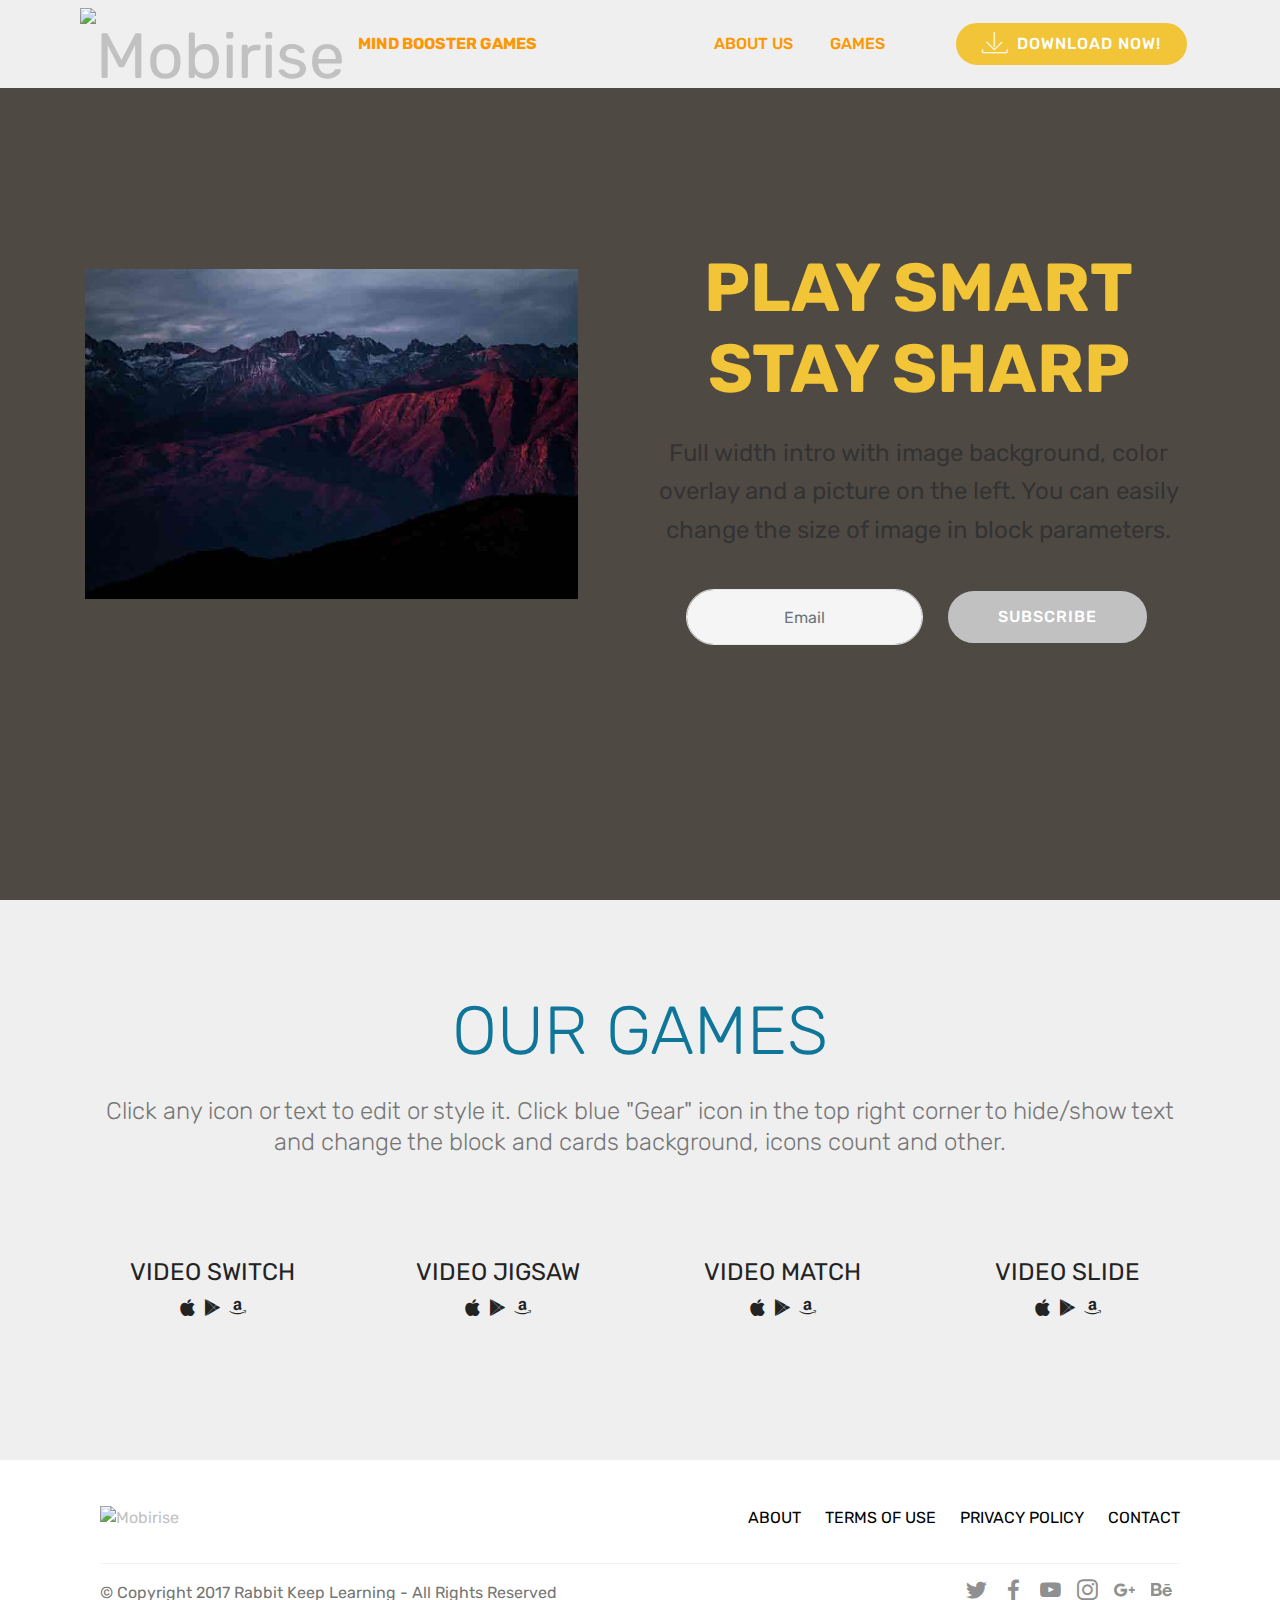
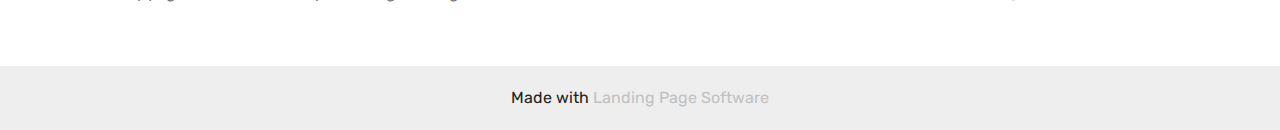
==== index.html @ 136db46c "create github pages" ====
<!DOCTYPE html>
<html  >
<head>
  <!-- Site made with Mobirise Website Builder v5.7.8, https://mobirise.com -->
  <meta charset="UTF-8">
  <meta http-equiv="X-UA-Compatible" content="IE=edge">
  <meta name="generator" content="Mobirise v5.7.8, mobirise.com">
  <meta name="viewport" content="width=device-width, initial-scale=1, minimum-scale=1">
  <link rel="shortcut icon" href="assets/images/mbgpostlit-128x114-1.png" type="image/x-icon">
  <meta name="description" content="">
  
  
  <title>Home</title>
  <link rel="stylesheet" href="assets/web/assets/mobirise-icons/mobirise-icons.css">
  <link rel="stylesheet" href="assets/bootstrap/css/bootstrap.min.css">
  <link rel="stylesheet" href="assets/bootstrap/css/bootstrap-grid.min.css">
  <link rel="stylesheet" href="assets/bootstrap/css/bootstrap-reboot.min.css">
  <link rel="stylesheet" href="assets/tether/tether.min.css">
  <link rel="stylesheet" href="assets/dropdown/css/style.css">
  <link rel="stylesheet" href="assets/socicon/css/styles.css">
  <link rel="stylesheet" href="assets/theme/css/style.css">
  <link rel="preload" href="https://fonts.googleapis.com/css?family=Rubik:300,400,500,600,700,800,900,300i,400i,500i,600i,700i,800i,900i&display=swap" as="style" onload="this.onload=null;this.rel='stylesheet'">
  <noscript><link rel="stylesheet" href="https://fonts.googleapis.com/css?family=Rubik:300,400,500,600,700,800,900,300i,400i,500i,600i,700i,800i,900i&display=swap"></noscript>
  <link rel="preload" as="style" href="assets/mobirise/css/mbr-additional.css"><link rel="stylesheet" href="assets/mobirise/css/mbr-additional.css" type="text/css">

  
  
  
</head>
<body>
  
  <section class="menu cid-r6tofQEh7w" once="menu" id="menu1-1">

    

    <nav class="navbar navbar-expand beta-menu navbar-dropdown align-items-center navbar-fixed-top navbar-toggleable-sm">
        <button class="navbar-toggler navbar-toggler-right" type="button" data-toggle="collapse" data-target="#navbarSupportedContent" aria-controls="navbarSupportedContent" aria-expanded="false" aria-label="Toggle navigation">
            <div class="hamburger">
                <span></span>
                <span></span>
                <span></span>
                <span></span>
            </div>
        </button>
        <div class="menu-logo">
            <div class="navbar-brand">
                <span class="navbar-logo">
                    <a href="index.html">
                         <img src="assets/images/mbgpostlit-128x114-1.png" alt="Mobirise" title="" style="height: 4.5rem;">
                    </a>
                </span>
                <span class="navbar-caption-wrap"><a class="navbar-caption text-secondary display-4" href="index.html">MIND BOOSTER GAMES</a></span>
            </div>
        </div>
        <div class="collapse navbar-collapse" id="navbarSupportedContent">
            <ul class="navbar-nav nav-dropdown" data-app-modern-menu="true"><li class="nav-item">
                    <a class="nav-link link text-secondary display-4" href="aboutus.html">
                        
                        ABOUT US &nbsp; &nbsp;</a>
                </li><li class="nav-item">
                    <a class="nav-link link text-secondary display-4" href="index.html#features16-j">
                        
                        GAMES &nbsp; &nbsp; &nbsp; &nbsp; &nbsp; &nbsp;<br></a>
                </li></ul>
            <div class="navbar-buttons mbr-section-btn"><a class="btn btn-sm btn-success display-4" href="index.html#features16-j">
                    <span class="mbri-save mbr-iconfont mbr-iconfont-btn "></span>DOWNLOAD NOW!
                </a></div>
        </div>
    </nav>
</section>

<section class="header14 cid-r6tuJkjwwB mbr-fullscreen" id="header14-3">

    

    

    <div class="container">
        <div class="media-container-row">

            <div class="mbr-figure" style="width: 95%;">
                <img src="assets/images/jumbotron.jpg" alt="Mobirise" title="">
            </div>

            <div class="media-content">
                <h1 class="mbr-section-title pb-3 align-left mbr-white mbr-fonts-style display-1"><strong>PLAY SMART</strong><br><strong>STAY SHARP</strong></h1>
                
                <div class="mbr-section-text  pb-3 ">
                    <p class="mbr-text align-left mbr-white mbr-fonts-style display-5">
                        Full width intro with image background, color overlay and a picture on the left. You can easily change the size of image in block parameters.
                    </p>
                </div>

                <div class="media-container-column" data-form-type="formoid">
                    <div data-form-alert="" hidden="">
                        Thanks for filling out the form!
                    </div>
                    <form class="form-inline" action="https://mobirise.eu/" method="post" data-verified="" data-form-title="Mobirise Form">
                        <input type="hidden" value="yppiPGxUCwA9FQNh6FGrwbaVsJ4tvQQjS/0pSuLPxmWoF8AeCM+RHja7BnN+8ZRZ2pR266CzJgw1afSEmtWM132mZ7Zjqa3BHSMQCpw+N6OHeo8q/1I7aYqtESle/k4q" data-form-email="true">
                        <div class="form-group">
                            <input type="email" class="form-control input-sm input-inverse" name="email" required="" data-form-field="Email" placeholder="Email" id="email-header14-3">
                        </div>
                        <div class="buttons-wrap">
                            <button href="" class="btn btn-primary display-4" type="submit" role="button">SUBSCRIBE</button>
                        </div>
                    </form>
                </div>
            </div>
        </div>
    </div>
</section>

<section class="features16 cid-r6tQIDIr8a" id="features16-j">
    
    
    
    <div class="container align-center">
        <h2 class="pb-3 mbr-fonts-style mbr-section-title display-1">
            OUR GAMES</h2>
        <h3 class="pb-5 mbr-section-subtitle mbr-fonts-style mbr-light display-5">
            Click any icon or text to edit or style it. Click blue "Gear" icon in the top right corner to hide/show text and change the block and cards background, icons count and other.
        </h3>
        <div class="row media-row">
            
        <div class="team-item col-lg-3 col-md-6">
                <div class="item-image">
                    <a href="videoswitch.html"><img src="assets/images/mbgpostlit-128x114-1.png" alt="" title=""></a>
                </div>
                <div class="item-caption py-3">
                    <div class="item-name px-2">
                        <p class="mbr-fonts-style display-5">VIDEO SWITCH</p>
                    </div>
                    
                    <div class="item-social pt-2">
                        <a href="https://twitter.com/mobirise" target="_blank">
                            <span class="p-1 mbr-iconfont mbr-iconfont-social socicon-apple socicon"></span>
                        </a>
                        <a href="https://www.facebook.com/pages/Mobirise/1616226671953247" target="_blank">
                            <span class="p-1 mbr-iconfont mbr-iconfont-social socicon-play socicon"></span>
                        </a>
                        <a href="https://plus.google.com/u/0/+Mobirise" target="_blank">
                            <span class="p-1 mbr-iconfont mbr-iconfont-social socicon-amazon socicon"></span>
                        </a>
                        <a href="https://www.linkedin.com/in/mobirise" target="_blank">
                            
                        </a>
                        <a href="https://www.instagram.com/mobirise/" target="_blank">
                            
                        </a>
                        <a href="https://www.youtube.com/channel/UCt_tncVAetpK5JeM8L-8jyw" target="_blank">    
                            
                        </a>
                    </div>
                </div>
            </div><div class="team-item col-lg-3 col-md-6">
                <div class="item-image">
                    <a href="videojigsaw.html"><img src="assets/images/mbgpostlit-986x881.png" alt="" title=""></a>
                </div>
                <div class="item-caption py-3">
                    <div class="item-name px-2">
                        <p class="mbr-fonts-style display-5">
                           VIDEO JIGSAW</p>
                    </div>
                    
                    <div class="item-social pt-2">
                        <a href="https://twitter.com/mobirise" target="_blank">
                            <span class="p-1 mbr-iconfont mbr-iconfont-social socicon-apple socicon"></span>
                        </a>
                        <a href="https://www.facebook.com/pages/Mobirise/1616226671953247" target="_blank">
                            <span class="p-1 mbr-iconfont mbr-iconfont-social socicon-play socicon"></span>
                        </a>
                        <a href="https://plus.google.com/u/0/+Mobirise" target="_blank">
                            <span class="p-1 mbr-iconfont mbr-iconfont-social socicon-amazon socicon"></span>
                        </a>
                        <a href="https://www.linkedin.com/in/mobirise" target="_blank">
                            
                        </a>
                        <a href="https://www.instagram.com/mobirise/" target="_blank">
                            
                        </a>
                        <a href="https://www.youtube.com/channel/UCt_tncVAetpK5JeM8L-8jyw" target="_blank">    
                            
                        </a>
                    </div>
                </div>
            </div><div class="team-item col-lg-3 col-md-6">
                <div class="item-image">
                    <a href="videomatch.html"><img src="assets/images/mbgpostlit-128x114-1.png" alt="" title=""></a>
                </div>
                <div class="item-caption py-3">
                    <div class="item-name px-2">
                        <p class="mbr-fonts-style display-5">VIDEO MATCH</p>
                    </div>
                    
                    <div class="item-social pt-2">
                        <a href="https://twitter.com/mobirise" target="_blank">
                            <span class="p-1 mbr-iconfont mbr-iconfont-social socicon-apple socicon"></span>
                        </a>
                        <a href="https://www.facebook.com/pages/Mobirise/1616226671953247" target="_blank">
                            <span class="p-1 mbr-iconfont mbr-iconfont-social socicon-play socicon"></span>
                        </a>
                        <a href="https://plus.google.com/u/0/+Mobirise" target="_blank">
                            <span class="p-1 mbr-iconfont mbr-iconfont-social socicon-amazon socicon"></span>
                        </a>
                        <a href="https://www.linkedin.com/in/mobirise" target="_blank">
                            
                        </a>
                        <a href="https://www.instagram.com/mobirise/" target="_blank">
                            
                        </a>
                        <a href="https://www.youtube.com/channel/UCt_tncVAetpK5JeM8L-8jyw" target="_blank">    
                            
                        </a>
                    </div>
                </div>
            </div><div class="team-item col-lg-3 col-md-6">
                <div class="item-image">
                    <a href="videoslide.html"><img src="assets/images/mbgpostlit-986x881.png" alt="" title=""></a>
                </div>
                <div class="item-caption py-3">
                    <div class="item-name px-2">
                        <p class="mbr-fonts-style display-5">VIDEO SLIDE</p>
                    </div>
                    
                    <div class="item-social pt-2">
                        <a href="https://twitter.com/mobirise" target="_blank">
                            <span class="p-1 mbr-iconfont mbr-iconfont-social socicon-apple socicon"></span>
                        </a>
                        <a href="https://www.facebook.com/pages/Mobirise/1616226671953247" target="_blank">
                            <span class="p-1 mbr-iconfont mbr-iconfont-social socicon-play socicon"></span>
                        </a>
                        <a href="https://plus.google.com/u/0/+Mobirise" target="_blank">
                            <span class="p-1 mbr-iconfont mbr-iconfont-social socicon-amazon socicon"></span>
                        </a>
                        <a href="https://www.linkedin.com/in/mobirise" target="_blank">
                            
                        </a>
                        <a href="https://www.instagram.com/mobirise/" target="_blank">
                            
                        </a>
                        <a href="https://www.youtube.com/channel/UCt_tncVAetpK5JeM8L-8jyw" target="_blank">    
                            
                        </a>
                    </div>
                </div>
            </div></div>    
    </div>
</section>

<section class="cid-r6tMHM3Nvq" id="footer5-d">

    

    

    <div class="container">
        <div class="media-container-row">
            <div class="col-md-3">
                <div class="media-wrap">
                    <a href="index.html">
                       <img src="assets/images/mbgpostlit-128x114-1.png" alt="Mobirise" title="">
                    </a>
                </div>
            </div>
            <div class="col-md-9">
                <p class="mbr-text align-right links mbr-fonts-style display-7">
                    <a href="aboutus.html" class="text-black">ABOUT</a>&nbsp; &nbsp; &nbsp; <a href="terms-of-service.html" class="text-black" target="_blank">TERMS&nbsp;OF USE</a>&nbsp; &nbsp; &nbsp;<a href="privacy-policy.html" target="_blank" class="text-black"></a><a href="privacy-policy.html" target="_blank"></a><a href="privacy-policy.html" target="_blank" class="text-black">&nbsp;PRIVACY POLICY&nbsp;</a> &nbsp; &nbsp;&nbsp;<a href="contact.html" class="text-black">CONTACT</a>
                </p>
            </div>
        </div>
        <div class="footer-lower">
            <div class="media-container-row">
                <div class="col-md-12">
                    <hr>
                </div>
            </div>
            <div class="media-container-row mbr-white">
                <div class="col-md-6 copyright">
                    <p class="mbr-text mbr-fonts-style display-7">
                        © Copyright 2017 Rabbit Keep Learning - All Rights Reserved
                    </p>
                </div>
                <div class="col-md-6">
                    <div class="social-list align-right">
                        <div class="soc-item">
                            <a href="https://twitter.com/mobirise" target="_blank">
                                <span class="socicon-twitter socicon mbr-iconfont mbr-iconfont-social"></span>
                            </a>
                        </div>
                        <div class="soc-item">
                            <a href="https://www.facebook.com/pages/Mobirise/1616226671953247" target="_blank">
                                <span class="socicon-facebook socicon mbr-iconfont mbr-iconfont-social"></span>
                            </a>
                        </div>
                        <div class="soc-item">
                            <a href="https://www.youtube.com/c/mobirise" target="_blank">
                                <span class="socicon-youtube socicon mbr-iconfont mbr-iconfont-social"></span>
                            </a>
                        </div>
                        <div class="soc-item">
                            <a href="https://instagram.com/mobirise" target="_blank">
                                <span class="socicon-instagram socicon mbr-iconfont mbr-iconfont-social"></span>
                            </a>
                        </div>
                        <div class="soc-item">
                            <a href="https://plus.google.com/u/0/+Mobirise" target="_blank">
                                <span class="socicon-googleplus socicon mbr-iconfont mbr-iconfont-social"></span>
                            </a>
                        </div>
                        <div class="soc-item">
                            <a href="https://www.behance.net/Mobirise" target="_blank">
                                <span class="socicon-behance socicon mbr-iconfont mbr-iconfont-social"></span>
                            </a>
                        </div>
                    </div>
                </div>
            </div>
        </div>
    </div>
</section><section class="display-7" style="padding: 0;align-items: center;justify-content: center;flex-wrap: wrap;    align-content: center;display: flex;position: relative;height: 4rem;"><a href="https://mobiri.se/2236436" style="flex: 1 1;height: 4rem;position: absolute;width: 100%;z-index: 1;"><img alt="" style="height: 4rem;" src="[data-uri]"></a><p style="margin: 0;text-align: center;" class="display-7">Made with &#8204;</p><a style="z-index:1" href="https://mobirise.com/builder/landing-page-software.html">Landing Page Software</a></section><script src="assets/popper/popper.min.js"></script>  <script src="assets/web/assets/jquery/jquery.min.js"></script>  <script src="assets/bootstrap/js/bootstrap.min.js"></script>  <script src="assets/tether/tether.min.js"></script>  <script src="assets/smoothscroll/smooth-scroll.js"></script>  <script src="assets/dropdown/js/nav-dropdown.js"></script>  <script src="assets/dropdown/js/navbar-dropdown.js"></script>  <script src="assets/touchswipe/jquery.touch-swipe.min.js"></script>  <script src="assets/theme/js/script.js"></script>  <script src="assets/formoid/formoid.min.js"></script>  
  
  
</body>
</html>
---- assets/web/assets/mobirise-icons/mobirise-icons.css ----
@font-face {
  font-family: 'MobiriseIcons';
  src:  url('mobirise-icons.eot?spat4u');
  src:  url('mobirise-icons.eot?spat4u#iefix') format('embedded-opentype'),
    url('mobirise-icons.ttf?spat4u') format('truetype'),
    url('mobirise-icons.woff?spat4u') format('woff'),
    url('mobirise-icons.svg?spat4u#MobiriseIcons') format('svg');
  font-weight: normal;
  font-style: normal;
  font-display: swap;
}

[class^="mbri-"], [class*=" mbri-"] {
  /* use !important to prevent issues with browser extensions that change fonts */
  font-family: MobiriseIcons !important;
  speak: none;
  font-style: normal;
  font-weight: normal;
  font-variant: normal;
  text-transform: none;
  line-height: 1;

  /* Better Font Rendering =========== */
  -webkit-font-smoothing: antialiased;
  -moz-osx-font-smoothing: grayscale;
}

.mbri-add-submenu:before {
  content: "\e900";
}
.mbri-alert:before {
  content: "\e901";
}
.mbri-align-center:before {
  content: "\e902";
}
.mbri-align-justify:before {
  content: "\e903";
}
.mbri-align-left:before {
  content: "\e904";
}
.mbri-align-right:before {
  content: "\e905";
}
.mbri-android:before {
  content: "\e906";
}
.mbri-apple:before {
  content: "\e907";
}
.mbri-arrow-down:before {
  content: "\e908";
}
.mbri-arrow-next:before {
  content: "\e909";
}
.mbri-arrow-prev:before {
  content: "\e90a";
}
.mbri-arrow-up:before {
  content: "\e90b";
}
.mbri-bold:before {
  content: "\e90c";
}
.mbri-bookmark:before {
  content: "\e90d";
}
.mbri-bootstrap:before {
  content: "\e90e";
}
.mbri-briefcase:before {
  content: "\e90f";
}
.mbri-browse:before {
  content: "\e910";
}
.mbri-bulleted-list:before {
  content: "\e911";
}
.mbri-calendar:before {
  content: "\e912";
}
.mbri-camera:before {
  content: "\e913";
}
.mbri-cart-add:before {
  content: "\e914";
}
.mbri-cart-full:before {
  content: "\e915";
}
.mbri-cash:before {
  content: "\e916";
}
.mbri-change-style:before {
  content: "\e917";
}
.mbri-chat:before {
  content: "\e918";
}
.mbri-clock:before {
  content: "\e919";
}
.mbri-close:before {
  content: "\e91a";
}
.mbri-cloud:before {
  content: "\e91b";
}
.mbri-code:before {
  content: "\e91c";
}
.mbri-contact-form:before {
  content: "\e91d";
}
.mbri-credit-card:before {
  content: "\e91e";
}
.mbri-cursor-click:before {
  content: "\e91f";
}
.mbri-cust-feedback:before {
  content: "\e920";
}
.mbri-database:before {
  content: "\e921";
}
.mbri-delivery:before {
  content: "\e922";
}
.mbri-desktop:before {
  content: "\e923";
}
.mbri-devices:before {
  content: "\e924";
}
.mbri-down:before {
  content: "\e925";
}
.mbri-download:before {
  content: "\e989";
}
.mbri-drag-n-drop:before {
  content: "\e927";
}
.mbri-drag-n-drop2:before {
  content: "\e928";
}
.mbri-edit:before {
  content: "\e929";
}
.mbri-edit2:before {
  content: "\e92a";
}
.mbri-error:before {
  content: "\e92b";
}
.mbri-extension:before {
  content: "\e92c";
}
.mbri-features:before {
  content: "\e92d";
}
.mbri-file:before {
  content: "\e92e";
}
.mbri-flag:before {
  content: "\e92f";
}
.mbri-folder:before {
  content: "\e930";
}
.mbri-gift:before {
  content: "\e931";
}
.mbri-github:before {
  content: "\e932";
}
.mbri-globe:before {
  content: "\e933";
}
.mbri-globe-2:before {
  content: "\e934";
}
.mbri-growing-chart:before {
  content: "\e935";
}
.mbri-hearth:before {
  content: "\e936";
}
.mbri-help:before {
  content: "\e937";
}
.mbri-home:before {
  content: "\e938";
}
.mbri-hot-cup:before {
  content: "\e939";
}
.mbri-idea:before {
  content: "\e93a";
}
.mbri-image-gallery:before {
  content: "\e93b";
}
.mbri-image-slider:before {
  content: "\e93c";
}
.mbri-info:before {
  content: "\e93d";
}
.mbri-italic:before {
  content: "\e93e";
}
.mbri-key:before {
  content: "\e93f";
}
.mbri-laptop:before {
  content: "\e940";
}
.mbri-layers:before {
  content: "\e941";
}
.mbri-left-right:before {
  content: "\e942";
}
.mbri-left:before {
  content: "\e943";
}
.mbri-letter:before {
  content: "\e944";
}
.mbri-like:before {
  content: "\e945";
}
.mbri-link:before {
  content: "\e946";
}
.mbri-lock:before {
  content: "\e947";
}
.mbri-login:before {
  content: "\e948";
}
.mbri-logout:before {
  content: "\e949";
}
.mbri-magic-stick:before {
  content: "\e94a";
}
.mbri-map-pin:before {
  content: "\e94b";
}
.mbri-menu:before {
  content: "\e94c";
}
.mbri-mobile:before {
  content: "\e94d";
}
.mbri-mobile2:before {
  content: "\e94e";
}
.mbri-mobirise:before {
  content: "\e94f";
}
.mbri-more-horizontal:before {
  content: "\e950";
}
.mbri-more-vertical:before {
  content: "\e951";
}
.mbri-music:before {
  content: "\e952";
}
.mbri-new-file:before {
  content: "\e953";
}
.mbri-numbered-list:before {
  content: "\e954";
}
.mbri-opened-folder:before {
  content: "\e955";
}
.mbri-pages:before {
  content: "\e956";
}
.mbri-paper-plane:before {
  content: "\e957";
}
.mbri-paperclip:before {
  content: "\e958";
}
.mbri-photo:before {
  content: "\e959";
}
.mbri-photos:before {
  content: "\e95a";
}
.mbri-pin:before {
  content: "\e95b";
}
.mbri-play:before {
  content: "\e95c";
}
.mbri-plus:before {
  content: "\e95d";
}
.mbri-preview:before {
  content: "\e95e";
}
.mbri-print:before {
  content: "\e95f";
}
.mbri-protect:before {
  content: "\e960";
}
.mbri-question:before {
  content: "\e961";
}
.mbri-quote-left:before {
  content: "\e962";
}
.mbri-quote-right:before {
  content: "\e963";
}
.mbri-refresh:before {
  content: "\e964";
}
.mbri-responsive:before {
  content: "\e965";
}
.mbri-right:before {
  content: "\e966";
}
.mbri-rocket:before {
  content: "\e967";
}
.mbri-sad-face:before {
  content: "\e968";
}
.mbri-sale:before {
  content: "\e969";
}
.mbri-save:before {
  content: "\e96a";
}
.mbri-search:before {
  content: "\e96b";
}
.mbri-setting:before {
  content: "\e96c";
}
.mbri-setting2:before {
  content: "\e96d";
}
.mbri-setting3:before {
  content: "\e96e";
}
.mbri-share:before {
  content: "\e96f";
}
.mbri-shopping-bag:before {
  content: "\e970";
}
.mbri-shopping-basket:before {
  content: "\e971";
}
.mbri-shopping-cart:before {
  content: "\e972";
}
.mbri-sites:before {
  content: "\e973";
}
.mbri-smile-face:before {
  content: "\e974";
}
.mbri-speed:before {
  content: "\e975";
}
.mbri-star:before {
  content: "\e976";
}
.mbri-success:before {
  content: "\e977";
}
.mbri-sun:before {
  content: "\e978";
}
.mbri-sun2:before {
  content: "\e979";
}
.mbri-tablet:before {
  content: "\e97a";
}
.mbri-tablet-vertical:before {
  content: "\e97b";
}
.mbri-target:before {
  content: "\e97c";
}
.mbri-timer:before {
  content: "\e97d";
}
.mbri-to-ftp:before {
  content: "\e97e";
}
.mbri-to-local-drive:before {
  content: "\e97f";
}
.mbri-touch-swipe:before {
  content: "\e980";
}
.mbri-touch:before {
  content: "\e981";
}
.mbri-trash:before {
  content: "\e982";
}
.mbri-underline:before {
  content: "\e983";
}
.mbri-unlink:before {
  content: "\e984";
}
.mbri-unlock:before {
  content: "\e985";
}
.mbri-up-down:before {
  content: "\e986";
}
.mbri-up:before {
  content: "\e987";
}
.mbri-update:before {
  content: "\e988";
}
.mbri-upload:before {
 content: "\e926"; 
}
.mbri-user:before {
  content: "\e98a";
}
.mbri-user2:before {
  content: "\e98b";
}
.mbri-users:before {
  content: "\e98c";
}
.mbri-video:before {
  content: "\e98d";
}
.mbri-video-play:before {
  content: "\e98e";
}
.mbri-watch:before {
  content: "\e98f";
}
.mbri-website-theme:before {
  content: "\e990";
}
.mbri-wifi:before {
  content: "\e991";
}
.mbri-windows:before {
  content: "\e992";
}
.mbri-zoom-out:before {
  content: "\e993";
}
.mbri-redo:before {
  content: "\e994";
}
.mbri-undo:before {
  content: "\e995";
}
---- assets/dropdown/css/style.css ----
.navbar-dropdown {
  left: 0;
  padding: 0;
  position: absolute;
  right: 0;
  top: 0;
  transition: all 0.45s ease;
  z-index: 1030;
  background: #282828; }
  .navbar-dropdown .navbar-logo {
    margin-right: 0.8rem;
    transition: margin 0.3s ease-in-out;
    vertical-align: middle; }
    .navbar-dropdown .navbar-logo img {
      height: 3.125rem;
      transition: all 0.3s ease-in-out; }
    .navbar-dropdown .navbar-logo.mbr-iconfont {
      font-size: 3.125rem;
      line-height: 3.125rem; }
  .navbar-dropdown .navbar-caption {
    font-weight: 700;
    white-space: normal;
    vertical-align: -4px;
    line-height: 3.125rem !important; }
    .navbar-dropdown .navbar-caption, .navbar-dropdown .navbar-caption:hover {
      color: inherit;
      text-decoration: none; }
  .navbar-dropdown .mbr-iconfont + .navbar-caption {
    vertical-align: -1px; }
  .navbar-dropdown.navbar-fixed-top {
    position: fixed; }
  .navbar-dropdown .navbar-brand span {
    vertical-align: -4px; }
  .navbar-dropdown.bg-color.transparent {
    background: none; }
  .navbar-dropdown.navbar-short .navbar-brand {
    padding: 0.625rem 0; }
    .navbar-dropdown.navbar-short .navbar-brand span {
      vertical-align: -1px; }
  .navbar-dropdown.navbar-short .navbar-caption {
    line-height: 2.375rem !important;
    vertical-align: -2px; }
  .navbar-dropdown.navbar-short .navbar-logo {
    margin-right: 0.5rem; }
    .navbar-dropdown.navbar-short .navbar-logo img {
      height: 2.375rem; }
    .navbar-dropdown.navbar-short .navbar-logo.mbr-iconfont {
      font-size: 2.375rem;
      line-height: 2.375rem; }
  .navbar-dropdown.navbar-short .mbr-table-cell {
    height: 3.625rem; }
  .navbar-dropdown .navbar-close {
    left: 0.6875rem;
    position: fixed;
    top: 0.75rem;
    z-index: 1000; }
  .navbar-dropdown .hamburger-icon {
    content: "";
    display: inline-block;
    vertical-align: middle;
    width: 16px;
    -webkit-box-shadow: 0 -6px 0 1px #282828,0 0 0 1px #282828,0 6px 0 1px #282828;
    -moz-box-shadow: 0 -6px 0 1px #282828,0 0 0 1px #282828,0 6px 0 1px #282828;
    box-shadow: 0 -6px 0 1px #282828,0 0 0 1px #282828,0 6px 0 1px #282828; }

.dropdown-menu .dropdown-toggle[data-toggle="dropdown-submenu"]::after {
  border-bottom: 0.35em solid transparent;
  border-left: 0.35em solid;
  border-right: 0;
  border-top: 0.35em solid transparent;
  margin-left: 0.3rem; }

.dropdown-menu .dropdown-item:focus {
  outline: 0; }

.nav-dropdown {
  font-size: 0.75rem;
  font-weight: 500;
  height: auto !important; }
  .nav-dropdown .nav-btn {
    padding-left: 1rem; }
  .nav-dropdown .link {
    margin: .667em 1.667em;
    font-weight: 500;
    padding: 0;
    transition: color .2s ease-in-out; }
    .nav-dropdown .link.dropdown-toggle {
      margin-right: 2.583em; }
      .nav-dropdown .link.dropdown-toggle::after {
        margin-left: .25rem;
        border-top: 0.35em solid;
        border-right: 0.35em solid transparent;
        border-left: 0.35em solid transparent;
        border-bottom: 0; }
      .nav-dropdown .link.dropdown-toggle[aria-expanded="true"] {
        margin: 0;
        padding: 0.667em 3.263em  0.667em 1.667em; }
  .nav-dropdown .link::after,
  .nav-dropdown .dropdown-item::after {
    color: inherit; }
  .nav-dropdown .btn {
    font-size: 0.75rem;
    font-weight: 700;
    letter-spacing: 0;
    margin-bottom: 0;
    padding-left: 1.25rem;
    padding-right: 1.25rem; }
  .nav-dropdown .dropdown-menu {
    border-radius: 0;
    border: 0;
    left: 0;
    margin: 0;
    padding-bottom: 1.25rem;
    padding-top: 1.25rem;
    position: relative; }
  .nav-dropdown .dropdown-submenu {
    margin-left: 0.125rem;
    top: 0; }
  .nav-dropdown .dropdown-item {
    font-weight: 500;
    line-height: 2;
    padding: 0.3846em 4.615em 0.3846em 1.5385em;
    position: relative;
    transition: color .2s ease-in-out, background-color .2s ease-in-out; }
    .nav-dropdown .dropdown-item::after {
      margin-top: -0.3077em;
      position: absolute;
      right: 1.1538em;
      top: 50%; }
    .nav-dropdown .dropdown-item:focus, .nav-dropdown .dropdown-item:hover {
      background: none; }

@media (max-width: 767px) {
  .nav-dropdown.navbar-toggleable-sm {
    bottom: 0;
    display: none;
    left: 0;
    overflow-x: hidden;
    position: fixed;
    top: 0;
    transform: translateX(-100%);
    -ms-transform: translateX(-100%);
    -webkit-transform: translateX(-100%);
    width: 18.75rem;
    z-index: 999; } }
.nav-dropdown.navbar-toggleable-xl {
  bottom: 0;
  display: none;
  left: 0;
  overflow-x: hidden;
  position: fixed;
  top: 0;
  transform: translateX(-100%);
  -ms-transform: translateX(-100%);
  -webkit-transform: translateX(-100%);
  width: 18.75rem;
  z-index: 999; }

.nav-dropdown-sm {
  display: block !important;
  overflow-x: hidden;
  overflow: auto;
  padding-top: 3.875rem; }
  .nav-dropdown-sm::after {
    content: "";
    display: block;
    height: 3rem;
    width: 100%; }
  .nav-dropdown-sm.collapse.in ~ .navbar-close {
    display: block !important; }
  .nav-dropdown-sm.collapsing, .nav-dropdown-sm.collapse.in {
    transform: translateX(0);
    -ms-transform: translateX(0);
    -webkit-transform: translateX(0);
    transition: all 0.25s ease-out;
    -webkit-transition: all 0.25s ease-out;
    background: #282828; }
  .nav-dropdown-sm.collapsing[aria-expanded="false"] {
    transform: translateX(-100%);
    -ms-transform: translateX(-100%);
    -webkit-transform: translateX(-100%); }
  .nav-dropdown-sm .nav-item {
    display: block;
    margin-left: 0 !important;
    padding-left: 0; }
  .nav-dropdown-sm .link,
  .nav-dropdown-sm .dropdown-item {
    border-top: 1px dotted rgba(255, 255, 255, 0.1);
    font-size: 0.8125rem;
    line-height: 1.6;
    margin: 0 !important;
    padding: 0.875rem 2.4rem 0.875rem 1.5625rem !important;
    position: relative;
    white-space: normal; }
    .nav-dropdown-sm .link:focus, .nav-dropdown-sm .link:hover,
    .nav-dropdown-sm .dropdown-item:focus,
    .nav-dropdown-sm .dropdown-item:hover {
      background: rgba(0, 0, 0, 0.2) !important;
      color: #c0a375; }
  .nav-dropdown-sm .nav-btn {
    position: relative;
    padding: 1.5625rem 1.5625rem 0 1.5625rem; }
    .nav-dropdown-sm .nav-btn::before {
      border-top: 1px dotted rgba(255, 255, 255, 0.1);
      content: "";
      left: 0;
      position: absolute;
      top: 0;
      width: 100%; }
    .nav-dropdown-sm .nav-btn + .nav-btn {
      padding-top: 0.625rem; }
      .nav-dropdown-sm .nav-btn + .nav-btn::before {
        display: none; }
  .nav-dropdown-sm .btn {
    padding: 0.625rem 0; }
  .nav-dropdown-sm .dropdown-toggle[data-toggle="dropdown-submenu"]::after {
    margin-left: .25rem;
    border-top: 0.35em solid;
    border-right: 0.35em solid transparent;
    border-left: 0.35em solid transparent;
    border-bottom: 0; }
  .nav-dropdown-sm .dropdown-toggle[data-toggle="dropdown-submenu"][aria-expanded="true"]::after {
    border-top: 0;
    border-right: 0.35em solid transparent;
    border-left: 0.35em solid transparent;
    border-bottom: 0.35em solid; }
  .nav-dropdown-sm .dropdown-menu {
    margin: 0;
    padding: 0;
    position: relative;
    top: 0;
    left: 0;
    width: 100%;
    border: 0;
    float: none;
    border-radius: 0;
    background: none; }
  .nav-dropdown-sm .dropdown-submenu {
    left: 100%;
    margin-left: 0.125rem;
    margin-top: -1.25rem;
    top: 0; }

.navbar-toggleable-sm .nav-dropdown .dropdown-menu {
  position: absolute; }

.navbar-toggleable-sm .nav-dropdown .dropdown-submenu {
  left: 100%;
  margin-left: 0.125rem;
  margin-top: -1.25rem;
  top: 0; }

.navbar-toggleable-sm.opened .nav-dropdown .dropdown-menu {
  position: relative; }

.navbar-toggleable-sm.opened .nav-dropdown .dropdown-submenu {
  left: 0;
  margin-left: 00rem;
  margin-top: 0rem;
  top: 0; }

.is-builder .nav-dropdown.collapsing {
  transition: none !important; }

/*# sourceMappingURL=style.css.map */
---- assets/socicon/css/styles.css ----
@charset "UTF-8";

@font-face {
  font-family: 'Socicon';
  src:  url('../fonts/socicon.eot');
  src:  url('../fonts/socicon.eot?#iefix') format('embedded-opentype'),
    url('../fonts/socicon.woff2') format('woff2'),
    url('../fonts/socicon.ttf') format('truetype'),
    url('../fonts/socicon.woff') format('woff'),
    url('../fonts/socicon.svg#socicon') format('svg');
  font-weight: normal;
  font-style: normal;
}

[data-icon]:before {
  font-family: "socicon" !important;
  content: attr(data-icon);
  font-style: normal !important;
  font-weight: normal !important;
  font-variant: normal !important;
  text-transform: none !important;
  speak: none;
  line-height: 1;
  -webkit-font-smoothing: antialiased;
  -moz-osx-font-smoothing: grayscale;
}

[class^="socicon-"], [class*=" socicon-"] {
  /* use !important to prevent issues with browser extensions that change fonts */
  font-family: 'Socicon' !important;
  speak: none;
  font-style: normal;
  font-weight: normal;
  font-variant: normal;
  text-transform: none;
  line-height: 1;

  /* Better Font Rendering =========== */
  -webkit-font-smoothing: antialiased;
  -moz-osx-font-smoothing: grayscale;
}

.socicon-eitaa:before {
  content: "\e97c";
}
.socicon-soroush:before {
  content: "\e97d";
}
.socicon-bale:before {
  content: "\e97e";
}
.socicon-zazzle:before {
  content: "\e97b";
}
.socicon-society6:before {
  content: "\e97a";
}
.socicon-redbubble:before {
  content: "\e979";
}
.socicon-avvo:before {
  content: "\e978";
}
.socicon-stitcher:before {
  content: "\e977";
}
.socicon-googlehangouts:before {
  content: "\e974";
}
.socicon-dlive:before {
  content: "\e975";
}
.socicon-vsco:before {
  content: "\e976";
}
.socicon-flipboard:before {
  content: "\e973";
}
.socicon-ubuntu:before {
  content: "\e958";
}
.socicon-artstation:before {
  content: "\e959";
}
.socicon-invision:before {
  content: "\e95a";
}
.socicon-torial:before {
  content: "\e95b";
}
.socicon-collectorz:before {
  content: "\e95c";
}
.socicon-seenthis:before {
  content: "\e95d";
}
.socicon-googleplaymusic:before {
  content: "\e95e";
}
.socicon-debian:before {
  content: "\e95f";
}
.socicon-filmfreeway:before {
  content: "\e960";
}
.socicon-gnome:before {
  content: "\e961";
}
.socicon-itchio:before {
  content: "\e962";
}
.socicon-jamendo:before {
  content: "\e963";
}
.socicon-mix:before {
  content: "\e964";
}
.socicon-sharepoint:before {
  content: "\e965";
}
.socicon-tinder:before {
  content: "\e966";
}
.socicon-windguru:before {
  content: "\e967";
}
.socicon-cdbaby:before {
  content: "\e968";
}
.socicon-elementaryos:before {
  content: "\e969";
}
.socicon-stage32:before {
  content: "\e96a";
}
.socicon-tiktok:before {
  content: "\e96b";
}
.socicon-gitter:before {
  content: "\e96c";
}
.socicon-letterboxd:before {
  content: "\e96d";
}
.socicon-threema:before {
  content: "\e96e";
}
.socicon-splice:before {
  content: "\e96f";
}
.socicon-metapop:before {
  content: "\e970";
}
.socicon-naver:before {
  content: "\e971";
}
.socicon-remote:before {
  content: "\e972";
}
.socicon-internet:before {
  content: "\e957";
}
.socicon-moddb:before {
  content: "\e94b";
}
.socicon-indiedb:before {
  content: "\e94c";
}
.socicon-traxsource:before {
  content: "\e94d";
}
.socicon-gamefor:before {
  content: "\e94e";
}
.socicon-pixiv:before {
  content: "\e94f";
}
.socicon-myanimelist:before {
  content: "\e950";
}
.socicon-blackberry:before {
  content: "\e951";
}
.socicon-wickr:before {
  content: "\e952";
}
.socicon-spip:before {
  content: "\e953";
}
.socicon-napster:before {
  content: "\e954";
}
.socicon-beatport:before {
  content: "\e955";
}
.socicon-hackerone:before {
  content: "\e956";
}
.socicon-hackernews:before {
  content: "\e946";
}
.socicon-smashwords:before {
  content: "\e947";
}
.socicon-kobo:before {
  content: "\e948";
}
.socicon-bookbub:before {
  content: "\e949";
}
.socicon-mailru:before {
  content: "\e94a";
}
.socicon-gitlab:before {
  content: "\e945";
}
.socicon-instructables:before {
  content: "\e944";
}
.socicon-portfolio:before {
  content: "\e943";
}
.socicon-codered:before {
  content: "\e940";
}
.socicon-origin:before {
  content: "\e941";
}
.socicon-nextdoor:before {
  content: "\e942";
}
.socicon-udemy:before {
  content: "\e93f";
}
.socicon-livemaster:before {
  content: "\e93e";
}
.socicon-crunchbase:before {
  content: "\e93b";
}
.socicon-homefy:before {
  content: "\e93c";
}
.socicon-calendly:before {
  content: "\e93d";
}
.socicon-realtor:before {
  content: "\e90f";
}
.socicon-tidal:before {
  content: "\e910";
}
.socicon-qobuz:before {
  content: "\e911";
}
.socicon-natgeo:before {
  content: "\e912";
}
.socicon-mastodon:before {
  content: "\e913";
}
.socicon-unsplash:before {
  content: "\e914";
}
.socicon-homeadvisor:before {
  content: "\e915";
}
.socicon-angieslist:before {
  content: "\e916";
}
.socicon-codepen:before {
  content: "\e917";
}
.socicon-slack:before {
  content: "\e918";
}
.socicon-openaigym:before {
  content: "\e919";
}
.socicon-logmein:before {
  content: "\e91a";
}
.socicon-fiverr:before {
  content: "\e91b";
}
.socicon-gotomeeting:before {
  content: "\e91c";
}
.socicon-aliexpress:before {
  content: "\e91d";
}
.socicon-guru:before {
  content: "\e91e";
}
.socicon-appstore:before {
  content: "\e91f";
}
.socicon-homes:before {
  content: "\e920";
}
.socicon-zoom:before {
  content: "\e921";
}
.socicon-alibaba:before {
  content: "\e922";
}
.socicon-craigslist:before {
  content: "\e923";
}
.socicon-wix:before {
  content: "\e924";
}
.socicon-redfin:before {
  content: "\e925";
}
.socicon-googlecalendar:before {
  content: "\e926";
}
.socicon-shopify:before {
  content: "\e927";
}
.socicon-freelancer:before {
  content: "\e928";
}
.socicon-seedrs:before {
  content: "\e929";
}
.socicon-bing:before {
  content: "\e92a";
}
.socicon-doodle:before {
  content: "\e92b";
}
.socicon-bonanza:before {
  content: "\e92c";
}
.socicon-squarespace:before {
  content: "\e92d";
}
.socicon-toptal:before {
  content: "\e92e";
}
.socicon-gust:before {
  content: "\e92f";
}
.socicon-ask:before {
  content: "\e930";
}
.socicon-trulia:before {
  content: "\e931";
}
.socicon-loomly:before {
  content: "\e932";
}
.socicon-ghost:before {
  content: "\e933";
}
.socicon-upwork:before {
  content: "\e934";
}
.socicon-fundable:before {
  content: "\e935";
}
.socicon-booking:before {
  content: "\e936";
}
.socicon-googlemaps:before {
  content: "\e937";
}
.socicon-zillow:before {
  content: "\e938";
}
.socicon-niconico:before {
  content: "\e939";
}
.socicon-toneden:before {
  content: "\e93a";
}
.socicon-augment:before {
  content: "\e908";
}
.socicon-bitbucket:before {
  content: "\e909";
}
.socicon-fyuse:before {
  content: "\e90a";
}
.socicon-yt-gaming:before {
  content: "\e90b";
}
.socicon-sketchfab:before {
  content: "\e90c";
}
.socicon-mobcrush:before {
  content: "\e90d";
}
.socicon-microsoft:before {
  content: "\e90e";
}
.socicon-pandora:before {
  content: "\e907";
}
.socicon-messenger:before {
  content: "\e906";
}
.socicon-gamewisp:before {
  content: "\e905";
}
.socicon-bloglovin:before {
  content: "\e904";
}
.socicon-tunein:before {
  content: "\e903";
}
.socicon-gamejolt:before {
  content: "\e901";
}
.socicon-trello:before {
  content: "\e902";
}
.socicon-spreadshirt:before {
  content: "\e900";
}
.socicon-500px:before {
  content: "\e000";
}
.socicon-8tracks:before {
  content: "\e001";
}
.socicon-airbnb:before {
  content: "\e002";
}
.socicon-alliance:before {
  content: "\e003";
}
.socicon-amazon:before {
  content: "\e004";
}
.socicon-amplement:before {
  content: "\e005";
}
.socicon-android:before {
  content: "\e006";
}
.socicon-angellist:before {
  content: "\e007";
}
.socicon-apple:before {
  content: "\e008";
}
.socicon-appnet:before {
  content: "\e009";
}
.socicon-baidu:before {
  content: "\e00a";
}
.socicon-bandcamp:before {
  content: "\e00b";
}
.socicon-battlenet:before {
  content: "\e00c";
}
.socicon-mixer:before {
  content: "\e00d";
}
.socicon-bebee:before {
  content: "\e00e";
}
.socicon-bebo:before {
  content: "\e00f";
}
.socicon-behance:before {
  content: "\e010";
}
.socicon-blizzard:before {
  content: "\e011";
}
.socicon-blogger:before {
  content: "\e012";
}
.socicon-buffer:before {
  content: "\e013";
}
.socicon-chrome:before {
  content: "\e014";
}
.socicon-coderwall:before {
  content: "\e015";
}
.socicon-curse:before {
  content: "\e016";
}
.socicon-dailymotion:before {
  content: "\e017";
}
.socicon-deezer:before {
  content: "\e018";
}
.socicon-delicious:before {
  content: "\e019";
}
.socicon-deviantart:before {
  content: "\e01a";
}
.socicon-diablo:before {
  content: "\e01b";
}
.socicon-digg:before {
  content: "\e01c";
}
.socicon-discord:before {
  content: "\e01d";
}
.socicon-disqus:before {
  content: "\e01e";
}
.socicon-douban:before {
  content: "\e01f";
}
.socicon-draugiem:before {
  content: "\e020";
}
.socicon-dribbble:before {
  content: "\e021";
}
.socicon-drupal:before {
  content: "\e022";
}
.socicon-ebay:before {
  content: "\e023";
}
.socicon-ello:before {
  content: "\e024";
}
.socicon-endomodo:before {
  content: "\e025";
}
.socicon-envato:before {
  content: "\e026";
}
.socicon-etsy:before {
  content: "\e027";
}
.socicon-facebook:before {
  content: "\e028";
}
.socicon-feedburner:before {
  content: "\e029";
}
.socicon-filmweb:before {
  content: "\e02a";
}
.socicon-firefox:before {
  content: "\e02b";
}
.socicon-flattr:before {
  content: "\e02c";
}
.socicon-flickr:before {
  content: "\e02d";
}
.socicon-formulr:before {
  content: "\e02e";
}
.socicon-forrst:before {
  content: "\e02f";
}
.socicon-foursquare:before {
  content: "\e030";
}
.socicon-friendfeed:before {
  content: "\e031";
}
.socicon-github:before {
  content: "\e032";
}
.socicon-goodreads:before {
  content: "\e033";
}
.socicon-google:before {
  content: "\e034";
}
.socicon-googlescholar:before {
  content: "\e035";
}
.socicon-googlegroups:before {
  content: "\e036";
}
.socicon-googlephotos:before {
  content: "\e037";
}
.socicon-googleplus:before {
  content: "\e038";
}
.socicon-grooveshark:before {
  content: "\e039";
}
.socicon-hackerrank:before {
  content: "\e03a";
}
.socicon-hearthstone:before {
  content: "\e03b";
}
.socicon-hellocoton:before {
  content: "\e03c";
}
.socicon-heroes:before {
  content: "\e03d";
}
.socicon-smashcast:before {
  content: "\e03e";
}
.socicon-horde:before {
  content: "\e03f";
}
.socicon-houzz:before {
  content: "\e040";
}
.socicon-icq:before {
  content: "\e041";
}
.socicon-identica:before {
  content: "\e042";
}
.socicon-imdb:before {
  content: "\e043";
}
.socicon-instagram:before {
  content: "\e044";
}
.socicon-issuu:before {
  content: "\e045";
}
.socicon-istock:before {
  content: "\e046";
}
.socicon-itunes:before {
  content: "\e047";
}
.socicon-keybase:before {
  content: "\e048";
}
.socicon-lanyrd:before {
  content: "\e049";
}
.socicon-lastfm:before {
  content: "\e04a";
}
.socicon-line:before {
  content: "\e04b";
}
.socicon-linkedin:before {
  content: "\e04c";
}
.socicon-livejournal:before {
  content: "\e04d";
}
.socicon-lyft:before {
  content: "\e04e";
}
.socicon-macos:before {
  content: "\e04f";
}
.socicon-mail:before {
  content: "\e050";
}
.socicon-medium:before {
  content: "\e051";
}
.socicon-meetup:before {
  content: "\e052";
}
.socicon-mixcloud:before {
  content: "\e053";
}
.socicon-modelmayhem:before {
  content: "\e054";
}
.socicon-mumble:before {
  content: "\e055";
}
.socicon-myspace:before {
  content: "\e056";
}
.socicon-newsvine:before {
  content: "\e057";
}
.socicon-nintendo:before {
  content: "\e058";
}
.socicon-npm:before {
  content: "\e059";
}
.socicon-odnoklassniki:before {
  content: "\e05a";
}
.socicon-openid:before {
  content: "\e05b";
}
.socicon-opera:before {
  content: "\e05c";
}
.socicon-outlook:before {
  content: "\e05d";
}
.socicon-overwatch:before {
  content: "\e05e";
}
.socicon-patreon:before {
  content: "\e05f";
}
.socicon-paypal:before {
  content: "\e060";
}
.socicon-periscope:before {
  content: "\e061";
}
.socicon-persona:before {
  content: "\e062";
}
.socicon-pinterest:before {
  content: "\e063";
}
.socicon-play:before {
  content: "\e064";
}
.socicon-player:before {
  content: "\e065";
}
.socicon-playstation:before {
  content: "\e066";
}
.socicon-pocket:before {
  content: "\e067";
}
.socicon-qq:before {
  content: "\e068";
}
.socicon-quora:before {
  content: "\e069";
}
.socicon-raidcall:before {
  content: "\e06a";
}
.socicon-ravelry:before {
  content: "\e06b";
}
.socicon-reddit:before {
  content: "\e06c";
}
.socicon-renren:before {
  content: "\e06d";
}
.socicon-researchgate:before {
  content: "\e06e";
}
.socicon-residentadvisor:before {
  content: "\e06f";
}
.socicon-reverbnation:before {
  content: "\e070";
}
.socicon-rss:before {
  content: "\e071";
}
.socicon-sharethis:before {
  content: "\e072";
}
.socicon-skype:before {
  content: "\e073";
}
.socicon-slideshare:before {
  content: "\e074";
}
.socicon-smugmug:before {
  content: "\e075";
}
.socicon-snapchat:before {
  content: "\e076";
}
.socicon-songkick:before {
  content: "\e077";
}
.socicon-soundcloud:before {
  content: "\e078";
}
.socicon-spotify:before {
  content: "\e079";
}
.socicon-stackexchange:before {
  content: "\e07a";
}
.socicon-stackoverflow:before {
  content: "\e07b";
}
.socicon-starcraft:before {
  content: "\e07c";
}
.socicon-stayfriends:before {
  content: "\e07d";
}
.socicon-steam:before {
  content: "\e07e";
}
.socicon-storehouse:before {
  content: "\e07f";
}
.socicon-strava:before {
  content: "\e080";
}
.socicon-streamjar:before {
  content: "\e081";
}
.socicon-stumbleupon:before {
  content: "\e082";
}
.socicon-swarm:before {
  content: "\e083";
}
.socicon-teamspeak:before {
  content: "\e084";
}
.socicon-teamviewer:before {
  content: "\e085";
}
.socicon-technorati:before {
  content: "\e086";
}
.socicon-telegram:before {
  content: "\e087";
}
.socicon-tripadvisor:before {
  content: "\e088";
}
.socicon-tripit:before {
  content: "\e089";
}
.socicon-triplej:before {
  content: "\e08a";
}
.socicon-tumblr:before {
  content: "\e08b";
}
.socicon-twitch:before {
  content: "\e08c";
}
.socicon-twitter:before {
  content: "\e08d";
}
.socicon-uber:before {
  content: "\e08e";
}
.socicon-ventrilo:before {
  content: "\e08f";
}
.socicon-viadeo:before {
  content: "\e090";
}
.socicon-viber:before {
  content: "\e091";
}
.socicon-viewbug:before {
  content: "\e092";
}
.socicon-vimeo:before {
  content: "\e093";
}
.socicon-vine:before {
  content: "\e094";
}
.socicon-vkontakte:before {
  content: "\e095";
}
.socicon-warcraft:before {
  content: "\e096";
}
.socicon-wechat:before {
  content: "\e097";
}
.socicon-weibo:before {
  content: "\e098";
}
.socicon-whatsapp:before {
  content: "\e099";
}
.socicon-wikipedia:before {
  content: "\e09a";
}
.socicon-windows:before {
  content: "\e09b";
}
.socicon-wordpress:before {
  content: "\e09c";
}
.socicon-wykop:before {
  content: "\e09d";
}
.socicon-xbox:before {
  content: "\e09e";
}
.socicon-xing:before {
  content: "\e09f";
}
.socicon-yahoo:before {
  content: "\e0a0";
}
.socicon-yammer:before {
  content: "\e0a1";
}
.socicon-yandex:before {
  content: "\e0a2";
}
.socicon-yelp:before {
  content: "\e0a3";
}
.socicon-younow:before {
  content: "\e0a4";
}
.socicon-youtube:before {
  content: "\e0a5";
}
.socicon-zapier:before {
  content: "\e0a6";
}
.socicon-zerply:before {
  content: "\e0a7";
}
.socicon-zomato:before {
  content: "\e0a8";
}
.socicon-zynga:before {
  content: "\e0a9";
}
---- assets/theme/css/style.css ----
.engine {
	position: absolute;
	text-indent: -2400px;
	text-align: center;
	padding: 0;
	top: 0;
	left: -2400px;
}/*!
 * Mobirise v4 theme (https://mobirise.com/)
 * Copyright 2017 Mobirise
 */
section {
  background-color: #eeeeee;
}

.form-control:focus {
  box-shadow: none;
}

:focus {
  outline: none;
}

body {
  font-style: normal;
  line-height: 1.5;
}

section,
.container,
.container-fluid {
  position: relative;
  word-wrap: break-word;
}

a.mbr-iconfont:hover {
  text-decoration: none;
}

.article .lead p,
.article .lead ul,
.article .lead ol,
.article .lead pre,
.article .lead blockquote {
  margin-bottom: 0;
}

ul,
ol,
pre,
blockquote {
  margin-bottom: 2.3125rem;
}

pre {
  background: #f4f4f4;
  padding: 10px 24px;
  white-space: pre-wrap;
}

.inactive {
  -webkit-user-select: none;
  -moz-user-select: none;
  -ms-user-select: none;
  user-select: none;
  pointer-events: none;
  -webkit-user-drag: none;
  user-drag: none;
}

.mbr-section__comments .row {
  justify-content: center;
  -webkit-justify-content: center;
}

a {
  font-style: normal;
  font-weight: 400;
  cursor: pointer;
}

a, a:hover {
  text-decoration: none;
}

figure {
  margin-bottom: 0;
}

body {
  color: #232323;
}

h1,
h2,
h3,
h4,
h5,
h6,
.h1,
.h2,
.h3,
.h4,
.h5,
.h6,
.display-1,
.display-2,
.display-3,
.display-4 {
  line-height: 1;
  word-break: break-word;
  word-wrap: break-word;
}

.mbr-section-title {
  font-style: normal;
  line-height: 1.2;
}

.mbr-section-subtitle {
  line-height: 1.3;
}

.mbr-text {
  font-style: normal;
  line-height: 1.6;
}

b,
strong {
  font-weight: bold;
}

blockquote {
  padding: 10px 0 10px 20px;
  position: relative;
  border-left: 2px solid;
  border-color: #ff3366;
}

input:-webkit-autofill, input:-webkit-autofill:hover, input:-webkit-autofill:focus, input:-webkit-autofill:active {
  transition-delay: 9999s;
  transition-property: background-color, color;
}

textarea[type='hidden'] {
  display: none;
}

body {
  position: relative;
}

section {
  background-position: 50% 50%;
  background-repeat: no-repeat;
  background-size: cover;
}

section .mbr-background-video,
section .mbr-background-video-preview {
  position: absolute;
  bottom: 0;
  left: 0;
  right: 0;
  top: 0;
}

.hidden {
  visibility: hidden;
}

.mbr-z-index20 {
  z-index: 20;
}

/*! Base colors */
.mbr-white {
  color: #ffffff;
}

.mbr-black {
  color: #000000;
}

.mbr-bg-white {
  background-color: #ffffff;
}

.mbr-bg-black {
  background-color: #000000;
}

/*! Text-aligns */
.align-left {
  text-align: left;
}

.align-center {
  text-align: center;
}

.align-right {
  text-align: right;
}

@media (max-width: 767px) {
  .align-left,
  .align-center,
  .align-right,
  .mbr-section-btn,
  .mbr-section-title {
    text-align: center;
  }
}

/*! Font-weight  */
.mbr-light {
  font-weight: 300;
}

.mbr-regular {
  font-weight: 400;
}

.mbr-semibold {
  font-weight: 500;
}

.mbr-bold {
  font-weight: 700;
}

/*! Media  */
.media-size-item {
  -moz-flex: 1 1 auto;
  -o-flex: 1 1 auto;
  flex: 1 1 auto;
}

.media-content {
  flex-basis: 100%;
}

.media-container-row {
  display: flex;
  flex-direction: row;
  flex-wrap: wrap;
  justify-content: center;
  align-content: center;
  align-items: start;
}

.media-container-row .media-size-item {
  width: 400px;
}

.media-container-column {
  display: flex;
  flex-direction: column;
  flex-wrap: wrap;
  justify-content: center;
  align-content: center;
  align-items: stretch;
}

.media-container-column > * {
  width: 100%;
}

@media (min-width: 992px) {
  .media-container-row {
    flex-wrap: nowrap;
  }
}

figure {
  overflow: hidden;
}

figure[mbr-media-size] {
  transition: width 0.1s;
}

.mbr-figure img,
.mbr-figure iframe {
  display: block;
  width: 100%;
}

.card {
  background-color: transparent;
  border: none;
}

.card-box {
  width: 100%;
}

.card-img {
  text-align: center;
  flex-shrink: 0;
  -webkit-flex-shrink: 0;
}

.media {
  max-width: 100%;
  margin: 0 auto;
}

.mbr-figure {
  -ms-grid-row-align: center;
  align-self: center;
}

.media-container > div {
  max-width: 100%;
}

.mbr-figure img,
.card-img img {
  width: 100%;
}

@media (max-width: 991px) {
  .media-size-item {
    width: auto !important;
  }
  .media {
    width: auto;
  }
  .mbr-figure {
    width: 100% !important;
  }
}

/*! Buttons */
.btn {
  font-weight: 500;
  border-width: 2px;
  font-style: normal;
  letter-spacing: 1px;
  margin: .4rem .8rem;
  white-space: normal;
  transition: all .3s ease-in-out;
  display: inline-flex;
  align-items: center;
  justify-content: center;
  word-break: break-word;
  -webkit-align-items: center;
  -webkit-justify-content: center;
  display: -webkit-inline-flex;
}

.btn-sm {
  font-weight: 500;
  letter-spacing: 1px;
  transition: all .3s ease-in-out;
}

.btn-md {
  font-weight: 500;
  letter-spacing: 1px;
  margin: .4rem .8rem !important;
  transition: all .3s ease-in-out;
}

.btn-lg {
  font-weight: 500;
  letter-spacing: 1px;
  margin: .4rem .8rem !important;
  transition: all .3s ease-in-out;
}

.mbr-section-btn {
  margin-left: -0.25rem;
  margin-right: -0.25rem;
  font-size: 0;
}

nav .mbr-section-btn {
  margin-left: 0rem;
  margin-right: 0rem;
}

.btn-form {
  border-radius: 0;
}

.btn-form:hover {
  cursor: pointer;
}

/*! Btn icon margin */
.btn .mbr-iconfont,
.btn.btn-sm .mbr-iconfont {
  cursor: pointer;
  margin-right: 0.5rem;
}

.btn.btn-md .mbr-iconfont,
.btn.btn-md .mbr-iconfont {
  margin-right: 0.8rem;
}

.mbr-regular {
  font-weight: 400;
}

.mbr-semibold {
  font-weight: 500;
}

.mbr-bold {
  font-weight: 700;
}

[type='submit'] {
  -webkit-appearance: none;
}

/*! Full-screen */
.mbr-fullscreen .mbr-overlay {
  min-height: 100vh;
}

.mbr-fullscreen {
  display: flex;
  display: -moz-flex;
  display: -ms-flex;
  display: -o-flex;
  align-items: center;
  -webkit-align-items: center;
  min-height: 100vh;
  padding-top: 3rem;
  padding-bottom: 3rem;
}

/*! Map */
.map {
  height: 25rem;
  position: relative;
}

.map iframe {
  width: 100%;
  height: 100%;
}

.mbr-overlay {
  background-color: #000;
  bottom: 0;
  left: 0;
  opacity: .5;
  position: absolute;
  right: 0;
  top: 0;
  z-index: 0;
  pointer-events: none;
}

/* Form */
blockquote {
  font-style: italic;
  padding: 10px 0 10px 20px;
  font-size: 1.09rem;
  position: relative;
  border-width: 3px;
}

.form-control {
  background-color: #f5f5f5;
  box-shadow: none;
  color: #565656;
  line-height: 1.43;
  min-height: 3.5em;
  padding: 1.07em .5em;
}

.form-control, .form-control:focus {
  border: 1px solid #e8e8e8;
}

.form-active .form-control:invalid {
  border-color: red;
}

.form-control-label {
  position: relative;
  cursor: pointer;
  margin-bottom: .357em;
  padding: 0;
}

.alert {
  color: #ffffff;
  border-radius: 0;
  border: 0;
  font-size: .875rem;
  line-height: 1.5;
  margin-bottom: 1.875rem;
  padding: 1.25rem;
  position: relative;
}

.alert.alert-form::after {
  background-color: inherit;
  bottom: -7px;
  content: "";
  display: block;
  height: 14px;
  left: 50%;
  margin-left: -7px;
  position: absolute;
  transform: rotate(45deg);
  width: 14px;
  -webkit-transform: rotate(45deg);
}

.form-asterisk {
  font-family: initial;
  position: absolute;
  top: -2px;
  font-weight: normal;
}

/*! Scroll to top arrow */
#scrollToTop a i:before {
  content: '';
  position: absolute;
  height: 40%;
  top: 25%;
  background: #fff;
  width: 2px;
  left: calc(50% - 1px);
}

#scrollToTop a i:after {
  content: '';
  position: absolute;
  display: block;
  border-top: 2px solid #fff;
  border-right: 2px solid #fff;
  width: 40%;
  height: 40%;
  left: 30%;
  bottom: 30%;
  transform: rotate(135deg);
  -webkit-transform: rotate(135deg);
}

.mbr-arrow-up {
  bottom: 25px;
  right: 90px;
  position: fixed;
  text-align: right;
  z-index: 5000;
  color: #ffffff;
  font-size: 32px;
  transform: rotate(180deg);
  -webkit-transform: rotate(180deg);
}

.mbr-arrow-up a {
  background: rgba(0, 0, 0, 0.2);
  border-radius: 3px;
  color: #fff;
  display: inline-block;
  height: 60px;
  width: 60px;
  outline-style: none !important;
  position: relative;
  text-decoration: none;
  transition: all 0.3s ease-in-out;
  cursor: pointer;
  text-align: center;
}

.mbr-arrow-up a:hover {
  background-color: rgba(0, 0, 0, 0.4);
}

.mbr-arrow-up a i {
  line-height: 60px;
}

.mbr-arrow-up-icon {
  display: block;
  color: #fff;
}

.mbr-arrow-up-icon::before {
  content: '\203a';
  display: inline-block;
  font-family: serif;
  font-size: 32px;
  line-height: 1;
  font-style: normal;
  position: relative;
  top: 6px;
  left: -4px;
  -webkit-transform: rotate(-90deg);
  transform: rotate(-90deg);
}

/*! Arrow Down */
.mbr-arrow {
  position: absolute;
  bottom: 45px;
  left: 50%;
  width: 60px;
  height: 60px;
  cursor: pointer;
  background-color: rgba(80, 80, 80, 0.5);
  border-radius: 50%;
  -webkit-transform: translateX(-50%);
  transform: translateX(-50%);
}

.mbr-arrow > a {
  display: inline-block;
  text-decoration: none;
  outline-style: none;
  -webkit-animation: arrowdown 1.7s ease-in-out infinite;
  animation: arrowdown 1.7s ease-in-out infinite;
}

.mbr-arrow > a > i {
  position: absolute;
  top: -2px;
  left: 15px;
  font-size: 2rem;
}

@keyframes arrowdown {
  0% {
    transform: translateY(0px);
    -webkit-transform: translateY(0px);
  }
  50% {
    transform: translateY(-5px);
    -webkit-transform: translateY(-5px);
  }
  100% {
    transform: translateY(0px);
    -webkit-transform: translateY(0px);
  }
}

@-webkit-keyframes arrowdown {
  0% {
    transform: translateY(0px);
    -webkit-transform: translateY(0px);
  }
  50% {
    transform: translateY(-5px);
    -webkit-transform: translateY(-5px);
  }
  100% {
    transform: translateY(0px);
    -webkit-transform: translateY(0px);
  }
}

@media (max-width: 500px) {
  .mbr-arrow-up {
    left: 50%;
    right: auto;
    transform: translateX(-50%) rotate(180deg);
    -webkit-transform: translateX(-50%) rotate(180deg);
  }
}

/*Gradients animation*/
@keyframes gradient-animation {
  from {
    background-position: 0% 100%;
    -webkit-animation-timing-function: ease-in-out;
            animation-timing-function: ease-in-out;
  }
  to {
    background-position: 100% 0%;
    -webkit-animation-timing-function: ease-in-out;
            animation-timing-function: ease-in-out;
  }
}

@-webkit-keyframes gradient-animation {
  from {
    background-position: 0% 100%;
    -webkit-animation-timing-function: ease-in-out;
            animation-timing-function: ease-in-out;
  }
  to {
    background-position: 100% 0%;
    -webkit-animation-timing-function: ease-in-out;
            animation-timing-function: ease-in-out;
  }
}

.bg-gradient {
  background-size: 200% 200%;
  animation: gradient-animation 5s infinite alternate;
  -webkit-animation: gradient-animation 5s infinite alternate;
}

.menu .navbar-brand {
  display: -webkit-flex;
}

.menu .navbar-brand span {
  display: flex;
  display: -webkit-flex;
}

.menu .navbar-brand .navbar-caption-wrap {
  display: -webkit-flex;
}

.menu .navbar-brand .navbar-logo img {
  display: -webkit-flex;
}

@media (min-width: 768px) and (max-width: 1023px) {
  .menu .navbar-toggleable-sm .navbar-nav {
    display: -ms-flexbox;
  }
}

@media (max-width: 1023px) {
  .menu .navbar-collapse {
    max-height: 93.5vh;
  }
  .menu .navbar-collapse.show {
    overflow: auto;
  }
}

@media (min-width: 1024px) {
  .menu .navbar-nav.nav-dropdown {
    display: -webkit-flex;
  }
  .menu .navbar-toggleable-sm .navbar-collapse {
    display: -webkit-flex !important;
  }
  .menu .collapsed .navbar-collapse {
    max-height: 93.5vh;
  }
  .menu .collapsed .navbar-collapse.show {
    overflow: auto;
  }
}

@media (max-width: 767px) {
  .menu .navbar-collapse {
    max-height: 80vh;
  }
}

/* Others*/
.note-check a[data-value=Rubik] {
  font-style: normal;
}

.mbr-arrow a {
  color: #ffffff;
}

@media (max-width: 767px) {
  .mbr-arrow {
    display: none;
  }
}

.navbar {
  display: -webkit-flex;
  -webkit-flex-wrap: wrap;
  -webkit-align-items: center;
  -webkit-justify-content: space-between;
}

.navbar-collapse {
  -webkit-flex-basis: 100%;
  -webkit-flex-grow: 1;
  -webkit-align-items: center;
}

.nav-dropdown .link {
  padding: 0.667em 1.667em !important;
  margin: 0 !important;
}

.nav {
  display: -webkit-flex;
  -webkit-flex-wrap: wrap;
}

.row {
  display: -webkit-flex;
  -webkit-flex-wrap: wrap;
}

.justify-content-center {
  -webkit-justify-content: center;
}

.form-inline {
  display: -webkit-flex;
  -webkit-align-items: center;
}

.card-wrapper {
  -webkit-flex: 1;
}

.carousel-control {
  z-index: 10;
  display: -webkit-flex;
  -webkit-align-items: center;
  -webkit-justify-content: center;
}

.carousel-controls {
  display: -webkit-flex;
}

.media {
  display: -webkit-flex;
}

.form-group:focus {
  outline: none;
}

.jq-selectbox__select {
  padding: 1.07em 0.5em;
  position: absolute;
  top: 0;
  left: 0;
  width: 100%;
}

.jq-selectbox__dropdown {
  position: absolute;
  top: 100%;
  left: 0 !important;
  width: 100% !important;
}

.jq-selectbox__trigger-arrow {
  -webkit-transform: translateY(-50%);
          transform: translateY(-50%);
}

.jq-selectbox li {
  padding: 1.07em 0.5em;
}

input[type='range'] {
  padding-left: 0 !important;
  padding-right: 0 !important;
}

.modal-dialog,
.modal-content {
  height: 100%;
}

.modal-dialog .carousel-inner {
  height: calc(100vh - 1.75rem);
}

@media (max-width: 575px) {
  .modal-dialog .carousel-inner {
    height: calc(100vh - 1rem);
  }
}

.carousel-item {
  text-align: center;
}

.carousel-item img {
  margin: auto;
}

.navbar-toggler {
  align-self: flex-start;
  padding: 0.25rem 0.75rem;
  font-size: 1.25rem;
  line-height: 1;
  background: transparent;
  border: 1px solid transparent;
  border-radius: 0.25rem;
}

.navbar-toggler:focus,
.navbar-toggler:hover {
  text-decoration: none;
}

.navbar-toggler-icon {
  display: inline-block;
  width: 1.5em;
  height: 1.5em;
  vertical-align: middle;
  content: '';
  background: no-repeat center center;
  background-size: 100% 100%;
}

.navbar-toggler-left {
  position: absolute;
  left: 1rem;
}

.navbar-toggler-right {
  position: absolute;
  right: 1rem;
}

@media (max-width: 575px) {
  .navbar-toggleable .navbar-nav .dropdown-menu {
    position: static;
    float: none;
  }
  .navbar-toggleable > .container {
    padding-right: 0;
    padding-left: 0;
  }
}

@media (min-width: 576px) {
  .navbar-toggleable {
    flex-direction: row;
    flex-wrap: nowrap;
    align-items: center;
  }
  .navbar-toggleable .navbar-nav {
    flex-direction: row;
  }
  .navbar-toggleable .navbar-nav .nav-link {
    padding-right: 0.5rem;
    padding-left: 0.5rem;
  }
  .navbar-toggleable > .container {
    display: flex;
    flex-wrap: nowrap;
    align-items: center;
  }
  .navbar-toggleable .navbar-collapse {
    display: flex !important;
    width: 100%;
  }
  .navbar-toggleable .navbar-toggler {
    display: none;
  }
}

@media (max-width: 767px) {
  .navbar-toggleable-sm .navbar-nav .dropdown-menu {
    position: static;
    float: none;
  }
  .navbar-toggleable-sm > .container {
    padding-right: 0;
    padding-left: 0;
  }
}

@media (min-width: 768px) {
  .navbar-toggleable-sm {
    flex-direction: row;
    flex-wrap: nowrap;
    align-items: center;
  }
  .navbar-toggleable-sm .navbar-nav {
    flex-direction: row;
  }
  .navbar-toggleable-sm .navbar-nav .nav-link {
    padding-right: 0.5rem;
    padding-left: 0.5rem;
  }
  .navbar-toggleable-sm > .container {
    display: flex;
    flex-wrap: nowrap;
    align-items: center;
  }
  .navbar-toggleable-sm .navbar-collapse {
    display: none;
    width: 100%;
  }
  .navbar-toggleable-sm .navbar-toggler {
    display: none;
  }
}

@media (max-width: 1023px) {
  .navbar-toggleable-md .navbar-nav .dropdown-menu {
    position: static;
    float: none;
  }
  .navbar-toggleable-md > .container {
    padding-right: 0;
    padding-left: 0;
  }
}

@media (min-width: 1024px) {
  .navbar-toggleable-md {
    flex-direction: row;
    flex-wrap: nowrap;
    align-items: center;
  }
  .navbar-toggleable-md .navbar-nav {
    flex-direction: row;
  }
  .navbar-toggleable-md .navbar-nav .nav-link {
    padding-right: 0.5rem;
    padding-left: 0.5rem;
  }
  .navbar-toggleable-md > .container {
    display: flex;
    flex-wrap: nowrap;
    align-items: center;
  }
  .navbar-toggleable-md .navbar-collapse {
    display: flex !important;
    width: 100%;
  }
  .navbar-toggleable-md .navbar-toggler {
    display: none;
  }
}

@media (max-width: 1199px) {
  .navbar-toggleable-lg .navbar-nav .dropdown-menu {
    position: static;
    float: none;
  }
  .navbar-toggleable-lg > .container {
    padding-right: 0;
    padding-left: 0;
  }
}

@media (min-width: 1200px) {
  .navbar-toggleable-lg {
    flex-direction: row;
    flex-wrap: nowrap;
    align-items: center;
  }
  .navbar-toggleable-lg .navbar-nav {
    flex-direction: row;
  }
  .navbar-toggleable-lg .navbar-nav .nav-link {
    padding-right: 0.5rem;
    padding-left: 0.5rem;
  }
  .navbar-toggleable-lg > .container {
    display: flex;
    flex-wrap: nowrap;
    align-items: center;
  }
  .navbar-toggleable-lg .navbar-collapse {
    display: flex !important;
    width: 100%;
  }
  .navbar-toggleable-lg .navbar-toggler {
    display: none;
  }
}

.navbar-toggleable-xl {
  flex-direction: row;
  flex-wrap: nowrap;
  align-items: center;
}

.navbar-toggleable-xl .navbar-nav .dropdown-menu {
  position: static;
  float: none;
}

.navbar-toggleable-xl > .container {
  padding-right: 0;
  padding-left: 0;
}

.navbar-toggleable-xl .navbar-nav {
  flex-direction: row;
}

.navbar-toggleable-xl .navbar-nav .nav-link {
  padding-right: 0.5rem;
  padding-left: 0.5rem;
}

.navbar-toggleable-xl > .container {
  display: flex;
  flex-wrap: nowrap;
  align-items: center;
}

.navbar-toggleable-xl .navbar-collapse {
  display: flex !important;
  width: 100%;
}

.navbar-toggleable-xl .navbar-toggler {
  display: none;
}

.card-img {
  width: auto;
}

.menu .navbar.collapsed:not(.beta-menu) {
  flex-direction: column;
}

.carousel-item.active,
.carousel-item-next,
.carousel-item-prev {
  display: flex;
}

.note-air-layout .dropup .dropdown-menu,
.note-air-layout .navbar-fixed-bottom .dropdown .dropdown-menu {
  bottom: initial !important;
}

html,
body {
  height: auto;
  min-height: 100vh;
}

.dropup .dropdown-toggle::after {
  display: none;
}
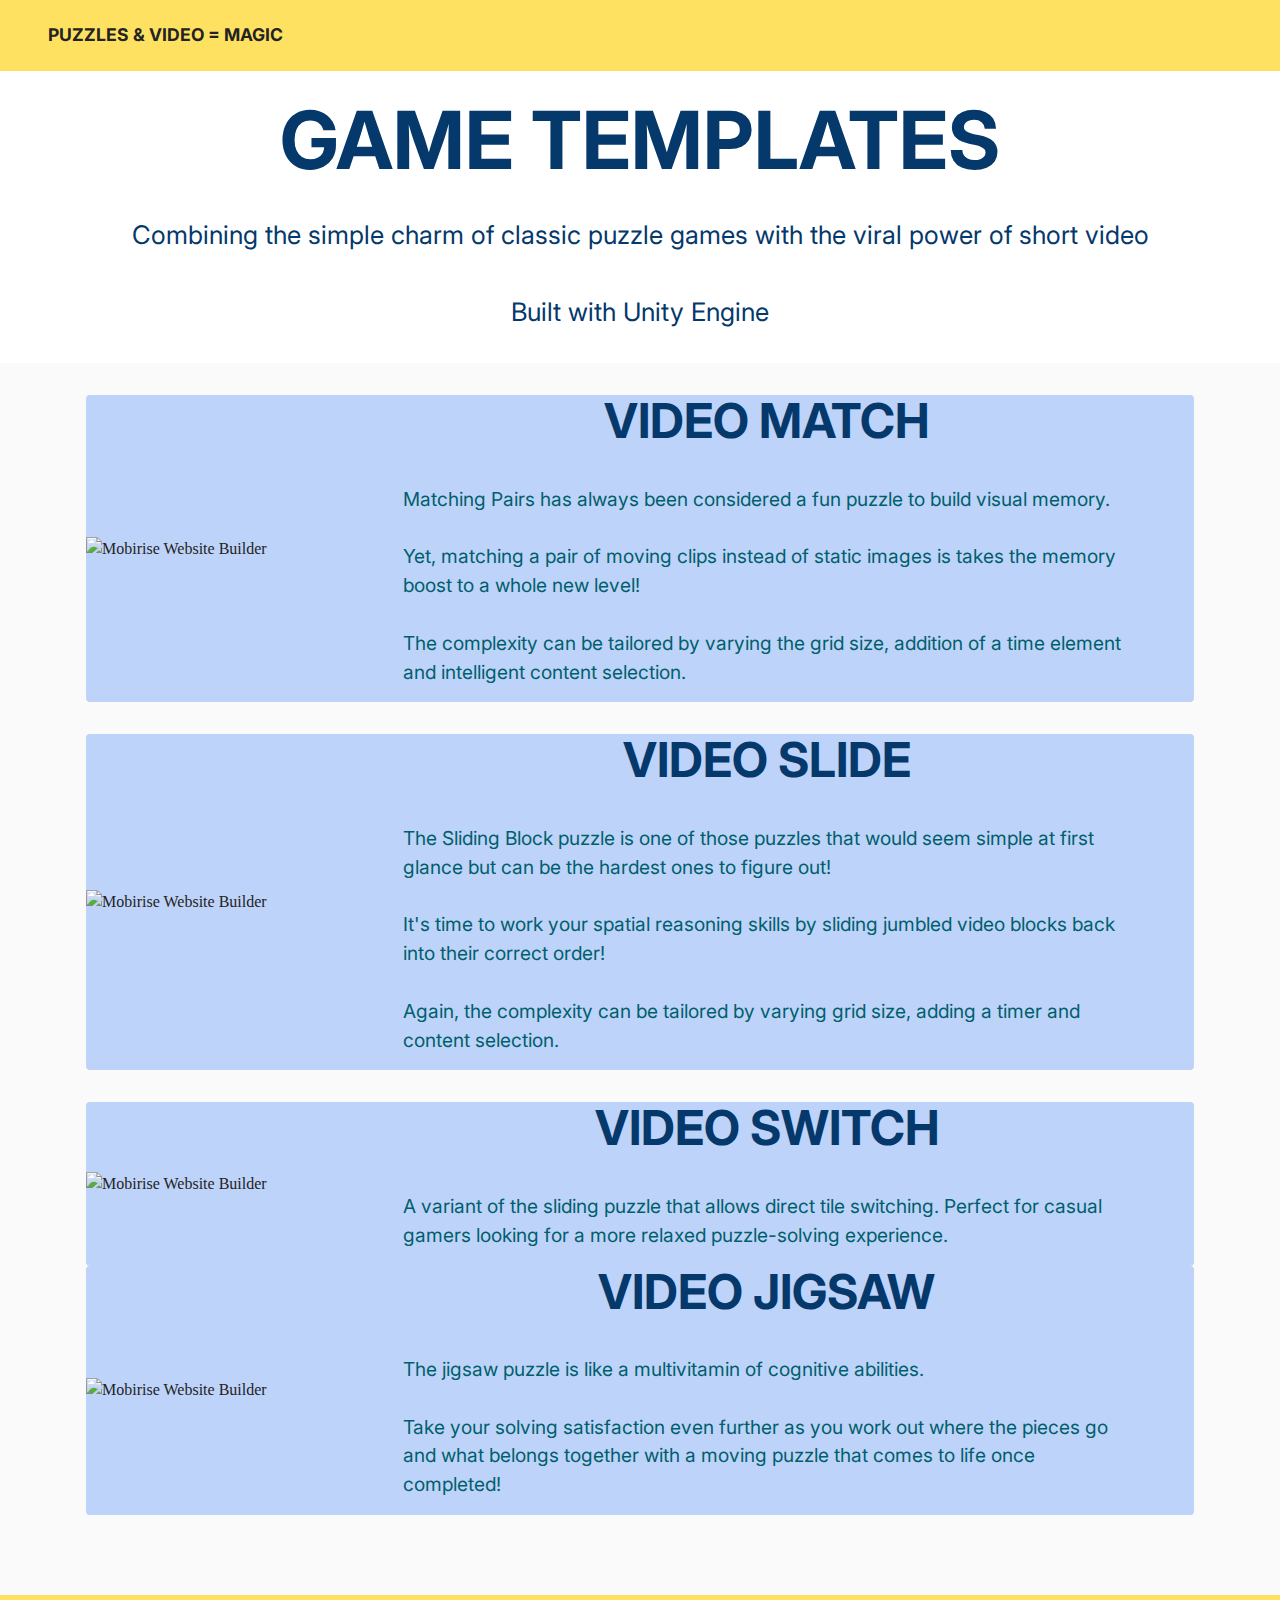
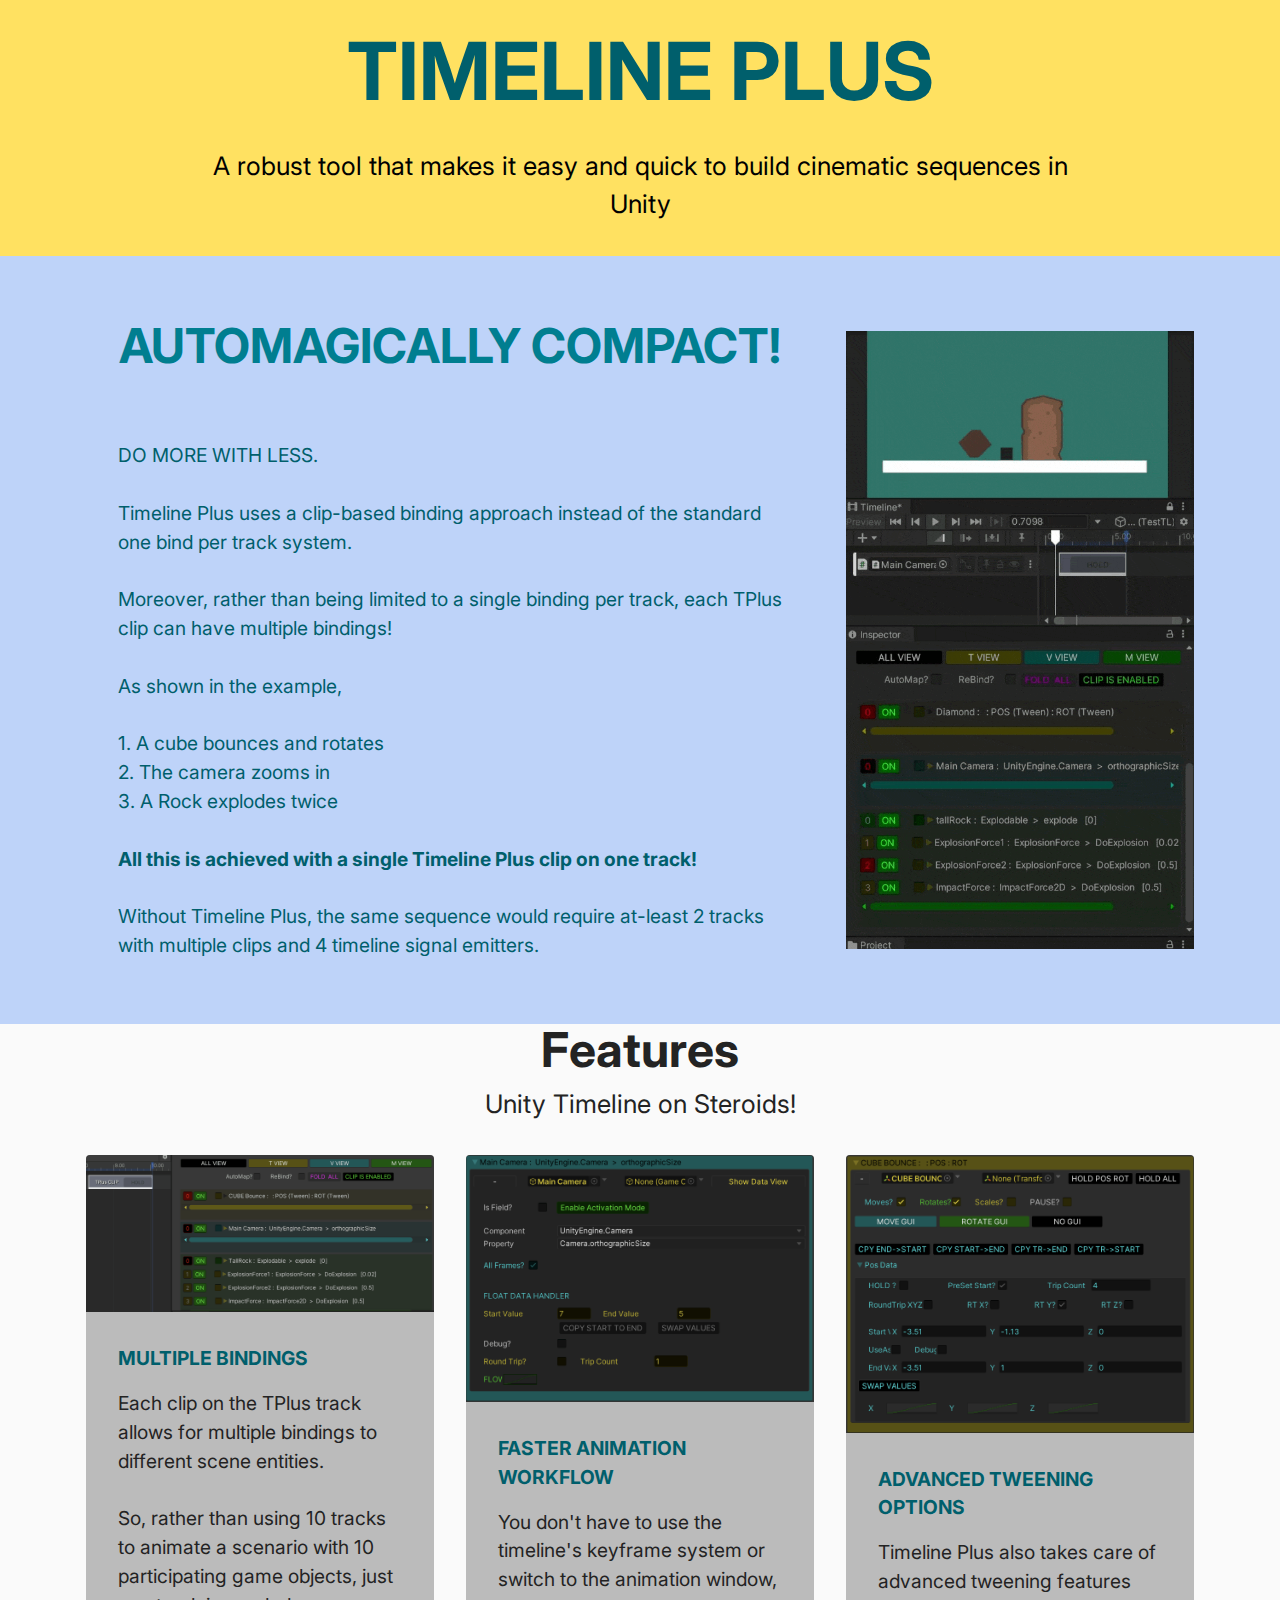
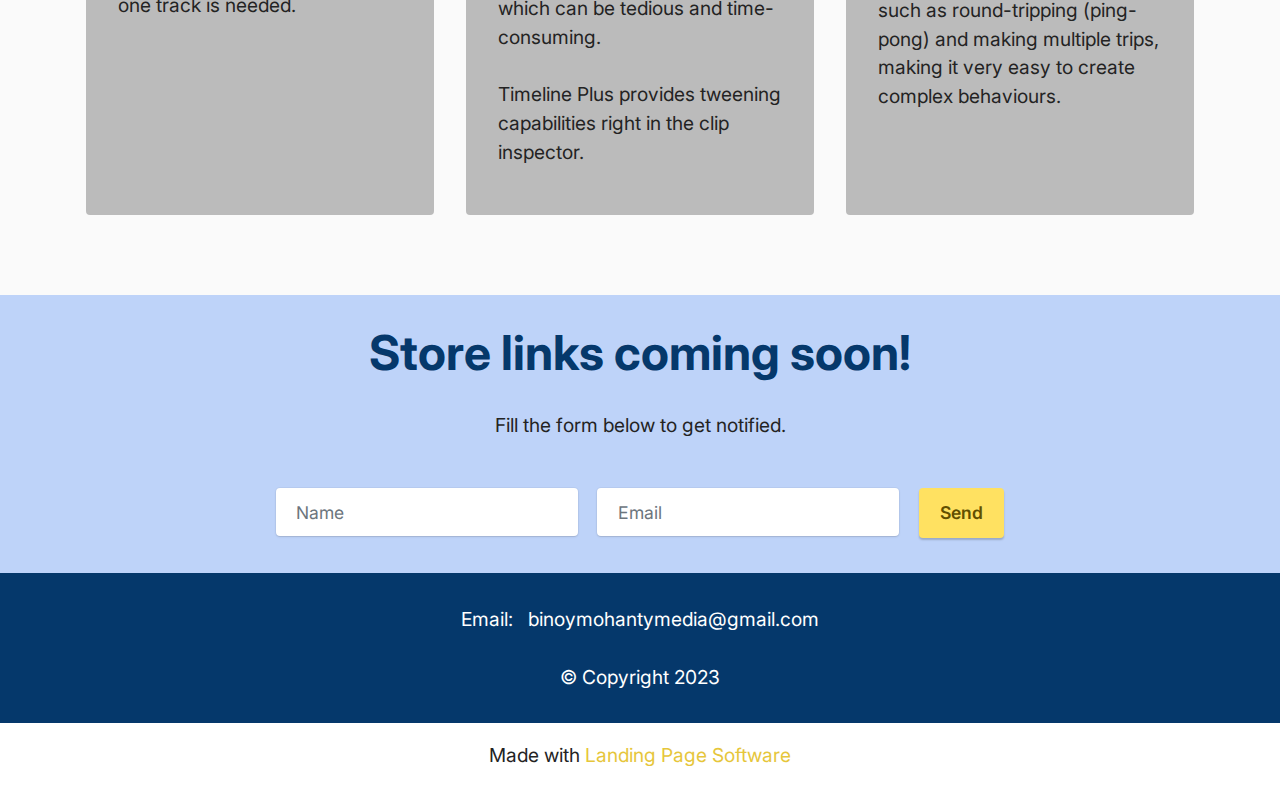
==== commit b3742a7d: "New site hub v1" ====
--- a/index.html
+++ b/index.html
@@ -6,21 +6,19 @@
   <meta http-equiv="X-UA-Compatible" content="IE=edge">
   <meta name="generator" content="Mobirise v5.7.8, mobirise.com">
   <meta name="viewport" content="width=device-width, initial-scale=1, minimum-scale=1">
-  <link rel="shortcut icon" href="assets/images/mbgpostlit-128x114-1.png" type="image/x-icon">
+  <link rel="shortcut icon" href="assets/images/mbr.png" type="image/x-icon">
   <meta name="description" content="">
   
   
   <title>Home</title>
-  <link rel="stylesheet" href="assets/web/assets/mobirise-icons/mobirise-icons.css">
   <link rel="stylesheet" href="assets/bootstrap/css/bootstrap.min.css">
   <link rel="stylesheet" href="assets/bootstrap/css/bootstrap-grid.min.css">
   <link rel="stylesheet" href="assets/bootstrap/css/bootstrap-reboot.min.css">
-  <link rel="stylesheet" href="assets/tether/tether.min.css">
   <link rel="stylesheet" href="assets/dropdown/css/style.css">
   <link rel="stylesheet" href="assets/socicon/css/styles.css">
   <link rel="stylesheet" href="assets/theme/css/style.css">
-  <link rel="preload" href="https://fonts.googleapis.com/css?family=Rubik:300,400,500,600,700,800,900,300i,400i,500i,600i,700i,800i,900i&display=swap" as="style" onload="this.onload=null;this.rel='stylesheet'">
-  <noscript><link rel="stylesheet" href="https://fonts.googleapis.com/css?family=Rubik:300,400,500,600,700,800,900,300i,400i,500i,600i,700i,800i,900i&display=swap"></noscript>
+  <link rel="preload" href="https://fonts.googleapis.com/css?family=Inter:100,200,300,400,500,600,700,800,900&display=swap" as="style" onload="this.onload=null;this.rel='stylesheet'">
+  <noscript><link rel="stylesheet" href="https://fonts.googleapis.com/css?family=Inter:100,200,300,400,500,600,700,800,900&display=swap"></noscript>
   <link rel="preload" as="style" href="assets/mobirise/css/mbr-additional.css"><link rel="stylesheet" href="assets/mobirise/css/mbr-additional.css" type="text/css">
 
   
@@ -29,295 +27,327 @@
 </head>
 <body>
   
-  <section class="menu cid-r6tofQEh7w" once="menu" id="menu1-1">
-
-    
-
-    <nav class="navbar navbar-expand beta-menu navbar-dropdown align-items-center navbar-fixed-top navbar-toggleable-sm">
-        <button class="navbar-toggler navbar-toggler-right" type="button" data-toggle="collapse" data-target="#navbarSupportedContent" aria-controls="navbarSupportedContent" aria-expanded="false" aria-label="Toggle navigation">
-            <div class="hamburger">
-                <span></span>
-                <span></span>
-                <span></span>
-                <span></span>
-            </div>
-        </button>
-        <div class="menu-logo">
+  <section data-bs-version="5.1" class="menu menu3 cid-sFAA5oUu2Y" once="menu" id="menu3-1">
+    
+    <nav class="navbar navbar-dropdown navbar-expand-lg">
+        <div class="container-fluid">
             <div class="navbar-brand">
-                <span class="navbar-logo">
-                    <a href="index.html">
-                         <img src="assets/images/mbgpostlit-128x114-1.png" alt="Mobirise" title="" style="height: 4.5rem;">
-                    </a>
-                </span>
-                <span class="navbar-caption-wrap"><a class="navbar-caption text-secondary display-4" href="index.html">MIND BOOSTER GAMES</a></span>
-            </div>
-        </div>
-        <div class="collapse navbar-collapse" id="navbarSupportedContent">
-            <ul class="navbar-nav nav-dropdown" data-app-modern-menu="true"><li class="nav-item">
-                    <a class="nav-link link text-secondary display-4" href="aboutus.html">
+                
+                <span class="navbar-caption-wrap"><a class="navbar-caption text-black display-4" href="https://mobiri.se">PUZZLES &amp; VIDEO = MAGIC</a></span>
+            </div>
+            
+            
+        </div>
+    </nav>
+</section>
+
+<section data-bs-version="5.1" class="content4 cid-sFADQQfNeA" id="content4-6">
+    
+    
+    <div class="container-fluid">
+        <div class="row justify-content-center">
+            <div class="title col-md-12 col-lg-12">
+                <h3 class="mbr-section-title mbr-fonts-style align-center mb-4 display-1"><strong>GAME TEMPLATES</strong></h3>
+                <h4 class="mbr-section-subtitle align-center mbr-fonts-style mb-4 display-5">Combining the simple charm of classic puzzle games with the viral power of short video<br><br>Built with Unity Engine</h4>
+                
+            </div>
+        </div>
+    </div>
+</section>
+
+<section data-bs-version="5.1" class="features8 cid-ttkve7GyuL" xmlns="http://www.w3.org/1999/html" id="features9-9">
+    
+    
+
+    
+    
+
+    <div class="container">
+        <div class="card">
+            <div class="card-wrapper">
+                <div class="row align-items-center">
+                    <div class="col-12 col-md-3">
+                        <div class="image-wrapper">
+                            <img src="assets/images/match.gif" alt="Mobirise Website Builder">
+                        </div>
+                    </div>
+                    <div class="col-12 col-md">
+                        <div class="card-box">
+                            <div class="row">
+                                <div class="col-md">
+                                    <h6 class="card-title mbr-fonts-style display-2"><strong>VIDEO MATCH</strong></h6>
+                                    <p class="mbr-text mbr-fonts-style display-7"><br>Matching Pairs has always been considered a fun puzzle to build visual memory. <br><br>Yet, matching a pair of moving clips instead of static images is takes the memory boost to a whole new level!<br><br>The&nbsp;complexity can be tailored by varying the grid size, addition of a time element and intelligent content selection.</p>
+                                </div>
+                                
+                                <div></div>
+                            </div>
+                        </div>
+                    </div>
+                </div>
+            </div>
+        </div>
+        
+        
+    </div>
+</section>
+
+<section data-bs-version="5.1" class="features8 cid-ttkvdwLT8I" xmlns="http://www.w3.org/1999/html" id="features9-8">
+    
+    
+
+    
+    
+
+    <div class="container">
+        <div class="card">
+            <div class="card-wrapper">
+                <div class="row align-items-center">
+                    <div class="col-12 col-md-3">
+                        <div class="image-wrapper">
+                            <img src="assets/images/slide.gif" alt="Mobirise Website Builder">
+                        </div>
+                    </div>
+                    <div class="col-12 col-md">
+                        <div class="card-box">
+                            <div class="row">
+                                <div class="col-md">
+                                    <h6 class="card-title mbr-fonts-style display-2"><strong>VIDEO SLIDE</strong></h6>
+                                    <p class="mbr-text mbr-fonts-style display-7"><br>The Sliding Block puzzle is one of those puzzles that would seem simple at first glance but can be the hardest ones to figure out!<br><br>It's time to work your spatial reasoning skills by sliding jumbled video blocks back into their correct order!<br><br>Again, the complexity can be tailored by varying grid size, adding a timer and content selection.</p>
+                                </div>
+                                
+                                <div></div>
+                            </div>
+                        </div>
+                    </div>
+                </div>
+            </div>
+        </div>
+        
+        
+    </div>
+</section>
+
+<section data-bs-version="5.1" class="features8 cid-ttkvbV2DHg" xmlns="http://www.w3.org/1999/html" id="features9-7">
+    
+    
+
+    
+    
+
+    <div class="container">
+        <div class="card">
+            <div class="card-wrapper">
+                <div class="row align-items-center">
+                    <div class="col-12 col-md-3">
+                        <div class="image-wrapper">
+                            <img src="assets/images/switch.gif" alt="Mobirise Website Builder">
+                        </div>
+                    </div>
+                    <div class="col-12 col-md">
+                        <div class="card-box">
+                            <div class="row">
+                                <div class="col-md">
+                                    <h6 class="card-title mbr-fonts-style display-2">
+                                        <strong>VIDEO SWITCH</strong></h6>
+                                    <p class="mbr-text mbr-fonts-style display-7">
+                                        <br>A variant of the sliding puzzle that allows direct tile switching. Perfect for casual gamers looking for a more relaxed puzzle-solving experience.<br>
+                                    </p>
+                                </div>
+                                
+                                <div></div>
+                            </div>
+                        </div>
+                    </div>
+                </div>
+            </div>
+        </div>
+        
+        
+    </div>
+</section>
+
+<section data-bs-version="5.1" class="features8 cid-ttcMl6F9OY" xmlns="http://www.w3.org/1999/html" id="features9-0">
+    
+    
+
+    
+    
+
+    <div class="container">
+        <div class="card">
+            <div class="card-wrapper">
+                <div class="row align-items-center">
+                    <div class="col-12 col-md-3">
+                        <div class="image-wrapper">
+                            <img src="assets/images/jigsaw.gif" alt="Mobirise Website Builder">
+                        </div>
+                    </div>
+                    <div class="col-12 col-md">
+                        <div class="card-box">
+                            <div class="row">
+                                <div class="col-md">
+                                    <h6 class="card-title mbr-fonts-style display-2"><strong>VIDEO JIGSAW</strong></h6>
+                                    <p class="mbr-text mbr-fonts-style display-7"><br>The jigsaw puzzle is like a multivitamin of cognitive abilities. <br><br>Take your solving satisfaction even further as you work out where the pieces go and what belongs together with a moving puzzle that comes to life once completed!<br></p>
+                                </div>
+                                
+                                <div></div>
+                            </div>
+                        </div>
+                    </div>
+                </div>
+            </div>
+        </div>
+        
+        
+    </div>
+</section>
+
+<section data-bs-version="5.1" class="content4 cid-sFADQxFnEn" id="content4-5">
+    
+    
+    <div class="container">
+        <div class="row justify-content-center">
+            <div class="title col-md-12 col-lg-10">
+                <h3 class="mbr-section-title mbr-fonts-style align-center mb-4 display-1"><strong>TIMELINE PLUS</strong><br></h3>
+                <h4 class="mbr-section-subtitle align-center mbr-fonts-style mb-4 display-5">A robust tool that makes it easy and quick to build cinematic sequences in Unity</h4>
+                
+            </div>
+        </div>
+    </div>
+</section>
+
+<section data-bs-version="5.1" class="image2 cid-ttognKN3Kr" id="image2-b">
+    
+
+    
+    
+
+    <div class="container">
+        <div class="row align-items-center">
+            <div class="col-12 col-lg-4">
+                <div class="image-wrapper">
+                    <img src="assets/images/tp3.gif" alt="Mobirise Website Builder">
+                    <p class="mbr-description mbr-fonts-style mt-2 align-center display-4"></p>
+                </div>
+            </div>
+            <div class="col-12 col-lg">
+                <div class="text-wrapper">
+                    <h3 class="mbr-section-title mbr-fonts-style mb-3 display-2">
+                        <strong>AUTOMAGICALLY COMPACT!</strong><br><strong><br></strong></h3>
+                    <p class="mbr-text mbr-fonts-style display-7">DO MORE WITH LESS.<br><br>Timeline Plus uses a clip-based binding approach instead of the standard one bind per track system.<br><br>Moreover, rather than being limited to a single binding per track, each TPlus clip can have multiple bindings!<br><br>As shown in the example,<br><br>1. A cube bounces and rotates<br>2. The camera zooms in<br>3. A Rock explodes twice<br><br><strong>All this is achieved with a single Timeline Plus clip on one track!<br></strong><br>Without Timeline Plus, the same sequence would require at-least 2 tracks with multiple clips and 4 timeline signal emitters.</p>
+                </div>
+            </div>
+        </div>
+    </div>
+</section>
+
+<section data-bs-version="5.1" class="features3 cid-ttcME0dUmv" id="features3-1">
+    
+    
+    <div class="container">
+        <div class="mbr-section-head">
+            <h4 class="mbr-section-title mbr-fonts-style align-center mb-0 display-2">
+                <strong>Features</strong></h4>
+            <h5 class="mbr-section-subtitle mbr-fonts-style align-center mb-0 mt-2 display-5">Unity Timeline on Steroids!</h5>
+        </div>
+        <div class="row mt-4">
+            <div class="item features-image сol-12 col-md-6 col-lg-4">
+                <div class="item-wrapper">
+                    <div class="item-img">
+                        <img src="assets/images/tplusclipbinding-816x369.png" alt="Mobirise Website Builder">
+                    </div>
+                    <div class="item-content">
+                        <h5 class="item-title mbr-fonts-style display-7"><strong>MULTIPLE BINDINGS</strong></h5>
                         
-                        ABOUT US &nbsp; &nbsp;</a>
-                </li><li class="nav-item">
-                    <a class="nav-link link text-secondary display-4" href="index.html#features16-j">
+                        <p class="mbr-text mbr-fonts-style mt-3 display-7">Each clip on the TPlus track allows for multiple bindings to different scene entities.<br><br>So, rather than using 10 tracks to animate a scenario with 10 participating game objects, just one track is needed.</p>
+                    </div>
+                    
+                </div>
+            </div>
+            <div class="item features-image сol-12 col-md-6 col-lg-4">
+                <div class="item-wrapper">
+                    <div class="item-img">
+                        <img src="assets/images/tplusanimation-816x579.png" alt="Mobirise Website Builder">
+                    </div>
+                    <div class="item-content">
+                        <h5 class="item-title mbr-fonts-style display-7"><strong>FASTER ANIMATION WORKFLOW</strong></h5>
                         
-                        GAMES &nbsp; &nbsp; &nbsp; &nbsp; &nbsp; &nbsp;<br></a>
-                </li></ul>
-            <div class="navbar-buttons mbr-section-btn"><a class="btn btn-sm btn-success display-4" href="index.html#features16-j">
-                    <span class="mbri-save mbr-iconfont mbr-iconfont-btn "></span>DOWNLOAD NOW!
-                </a></div>
-        </div>
-    </nav>
-</section>
-
-<section class="header14 cid-r6tuJkjwwB mbr-fullscreen" id="header14-3">
-
-    
-
-    
-
-    <div class="container">
-        <div class="media-container-row">
-
-            <div class="mbr-figure" style="width: 95%;">
-                <img src="assets/images/jumbotron.jpg" alt="Mobirise" title="">
-            </div>
-
-            <div class="media-content">
-                <h1 class="mbr-section-title pb-3 align-left mbr-white mbr-fonts-style display-1"><strong>PLAY SMART</strong><br><strong>STAY SHARP</strong></h1>
-                
-                <div class="mbr-section-text  pb-3 ">
-                    <p class="mbr-text align-left mbr-white mbr-fonts-style display-5">
-                        Full width intro with image background, color overlay and a picture on the left. You can easily change the size of image in block parameters.
-                    </p>
-                </div>
-
-                <div class="media-container-column" data-form-type="formoid">
-                    <div data-form-alert="" hidden="">
-                        Thanks for filling out the form!
-                    </div>
-                    <form class="form-inline" action="https://mobirise.eu/" method="post" data-verified="" data-form-title="Mobirise Form">
-                        <input type="hidden" value="yppiPGxUCwA9FQNh6FGrwbaVsJ4tvQQjS/0pSuLPxmWoF8AeCM+RHja7BnN+8ZRZ2pR266CzJgw1afSEmtWM132mZ7Zjqa3BHSMQCpw+N6OHeo8q/1I7aYqtESle/k4q" data-form-email="true">
-                        <div class="form-group">
-                            <input type="email" class="form-control input-sm input-inverse" name="email" required="" data-form-field="Email" placeholder="Email" id="email-header14-3">
-                        </div>
-                        <div class="buttons-wrap">
-                            <button href="" class="btn btn-primary display-4" type="submit" role="button">SUBSCRIBE</button>
-                        </div>
-                    </form>
-                </div>
-            </div>
-        </div>
-    </div>
-</section>
-
-<section class="features16 cid-r6tQIDIr8a" id="features16-j">
-    
-    
-    
-    <div class="container align-center">
-        <h2 class="pb-3 mbr-fonts-style mbr-section-title display-1">
-            OUR GAMES</h2>
-        <h3 class="pb-5 mbr-section-subtitle mbr-fonts-style mbr-light display-5">
-            Click any icon or text to edit or style it. Click blue "Gear" icon in the top right corner to hide/show text and change the block and cards background, icons count and other.
-        </h3>
-        <div class="row media-row">
+                        <p class="mbr-text mbr-fonts-style mt-3 display-7">You don't have to use the timeline's keyframe system or switch to the animation window, which can be tedious and time-consuming.<br><br>Timeline Plus provides tweening capabilities right in the clip inspector.<br></p>
+                    </div>
+                    
+                </div>
+            </div>
+            <div class="item features-image сol-12 col-md-6 col-lg-4">
+                <div class="item-wrapper">
+                    <div class="item-img">
+                        <img src="assets/images/tplustweenadvance-816x651.png" alt="Mobirise Website Builder">
+                    </div>
+                    <div class="item-content">
+                        <h5 class="item-title mbr-fonts-style display-7"><strong>ADVANCED TWEENING OPTIONS</strong></h5>
+                        
+                        <p class="mbr-text mbr-fonts-style mt-3 display-7">Timeline Plus also takes care of advanced tweening features such as round-tripping (ping-pong) and making multiple trips, making it very easy to create complex behaviours.<br></p>
+                    </div>
+                    
+                </div>
+            </div>
+        </div>
+    </div>
+</section>
+
+<section data-bs-version="5.1" class="form2 cid-ttpHPBMZoO" id="form2-c">
+
+    
+
+    
+    
+    <div class="container">
+        <div class="row justify-content-center">
+            <div class="col-lg-8 mx-auto mbr-form" data-form-type="formoid">
+                <form action="https://mobirise.eu/" method="POST" class="mbr-form form-with-styler" data-form-title="Form Name"><input type="hidden" name="email" data-form-email="true" value="WkAsLUx/VcPaXgKpOng19vyQnBl2TO+R2GimMYmAZffeWf/9jAn+gbJoJnb2audUJcAVrqnKe6qwKBk9P8uFIXyB9R9rFx+gur+3nhJOKoOfrpLLRUKgk7MPWS6CEh9+">
+                    <div class="row">
+                        <div hidden="hidden" data-form-alert="" class="alert alert-success col-12">Thanks for filling out the form!</div>
+                        <div hidden="hidden" data-form-alert-danger="" class="alert alert-danger col-12">
+                            Oops...! some problem!
+                        </div>
+                    </div>
+                    <div class="dragArea row">
+                        <div class="col-lg-12 col-md-12 col-sm-12">
+                            <h1 class="mbr-section-title mb-4 align-center mbr-fonts-style display-2">
+                                <strong>Store links coming soon!</strong></h1>
+                        </div>
+                        <div class="col-lg-12 col-md-12 col-sm-12">
+                            <p class="mbr-text mbr-fonts-style mb-5 align-center display-7">Fill the form below to get notified.</p>
+                        </div>
+                        <div class="col-lg col-md col-12 form-group mb-3" data-for="email">
+                            <input type="text" name="name" placeholder="Name" data-form-field="name" class="form-control" id="name-form2-c">
+                        </div>
+                        <div class="col-lg col-md col-12 form-group mb-3" data-for="email">
+                            <input type="email" name="email" placeholder="Email" data-form-field="email" class="form-control" id="email-form2-c">
+                        </div>
+                        <div class="mbr-section-btn col-md-auto col"><button type="submit" class="btn btn-warning display-4">Send</button></div>
+                    </div>
+                </form>
+            </div>
+        </div>
+    </div>
+</section>
+
+<section data-bs-version="5.1" class="footer3 cid-sFAOjz8nX7" once="footers" id="footer3-d">
+
+    
+
+    
+
+    <div class="container">
+        <div class="media-container-row align-center mbr-white">
             
-        <div class="team-item col-lg-3 col-md-6">
-                <div class="item-image">
-                    <a href="videoswitch.html"><img src="assets/images/mbgpostlit-128x114-1.png" alt="" title=""></a>
-                </div>
-                <div class="item-caption py-3">
-                    <div class="item-name px-2">
-                        <p class="mbr-fonts-style display-5">VIDEO SWITCH</p>
-                    </div>
-                    
-                    <div class="item-social pt-2">
-                        <a href="https://twitter.com/mobirise" target="_blank">
-                            <span class="p-1 mbr-iconfont mbr-iconfont-social socicon-apple socicon"></span>
-                        </a>
-                        <a href="https://www.facebook.com/pages/Mobirise/1616226671953247" target="_blank">
-                            <span class="p-1 mbr-iconfont mbr-iconfont-social socicon-play socicon"></span>
-                        </a>
-                        <a href="https://plus.google.com/u/0/+Mobirise" target="_blank">
-                            <span class="p-1 mbr-iconfont mbr-iconfont-social socicon-amazon socicon"></span>
-                        </a>
-                        <a href="https://www.linkedin.com/in/mobirise" target="_blank">
-                            
-                        </a>
-                        <a href="https://www.instagram.com/mobirise/" target="_blank">
-                            
-                        </a>
-                        <a href="https://www.youtube.com/channel/UCt_tncVAetpK5JeM8L-8jyw" target="_blank">    
-                            
-                        </a>
-                    </div>
-                </div>
-            </div><div class="team-item col-lg-3 col-md-6">
-                <div class="item-image">
-                    <a href="videojigsaw.html"><img src="assets/images/mbgpostlit-986x881.png" alt="" title=""></a>
-                </div>
-                <div class="item-caption py-3">
-                    <div class="item-name px-2">
-                        <p class="mbr-fonts-style display-5">
-                           VIDEO JIGSAW</p>
-                    </div>
-                    
-                    <div class="item-social pt-2">
-                        <a href="https://twitter.com/mobirise" target="_blank">
-                            <span class="p-1 mbr-iconfont mbr-iconfont-social socicon-apple socicon"></span>
-                        </a>
-                        <a href="https://www.facebook.com/pages/Mobirise/1616226671953247" target="_blank">
-                            <span class="p-1 mbr-iconfont mbr-iconfont-social socicon-play socicon"></span>
-                        </a>
-                        <a href="https://plus.google.com/u/0/+Mobirise" target="_blank">
-                            <span class="p-1 mbr-iconfont mbr-iconfont-social socicon-amazon socicon"></span>
-                        </a>
-                        <a href="https://www.linkedin.com/in/mobirise" target="_blank">
-                            
-                        </a>
-                        <a href="https://www.instagram.com/mobirise/" target="_blank">
-                            
-                        </a>
-                        <a href="https://www.youtube.com/channel/UCt_tncVAetpK5JeM8L-8jyw" target="_blank">    
-                            
-                        </a>
-                    </div>
-                </div>
-            </div><div class="team-item col-lg-3 col-md-6">
-                <div class="item-image">
-                    <a href="videomatch.html"><img src="assets/images/mbgpostlit-128x114-1.png" alt="" title=""></a>
-                </div>
-                <div class="item-caption py-3">
-                    <div class="item-name px-2">
-                        <p class="mbr-fonts-style display-5">VIDEO MATCH</p>
-                    </div>
-                    
-                    <div class="item-social pt-2">
-                        <a href="https://twitter.com/mobirise" target="_blank">
-                            <span class="p-1 mbr-iconfont mbr-iconfont-social socicon-apple socicon"></span>
-                        </a>
-                        <a href="https://www.facebook.com/pages/Mobirise/1616226671953247" target="_blank">
-                            <span class="p-1 mbr-iconfont mbr-iconfont-social socicon-play socicon"></span>
-                        </a>
-                        <a href="https://plus.google.com/u/0/+Mobirise" target="_blank">
-                            <span class="p-1 mbr-iconfont mbr-iconfont-social socicon-amazon socicon"></span>
-                        </a>
-                        <a href="https://www.linkedin.com/in/mobirise" target="_blank">
-                            
-                        </a>
-                        <a href="https://www.instagram.com/mobirise/" target="_blank">
-                            
-                        </a>
-                        <a href="https://www.youtube.com/channel/UCt_tncVAetpK5JeM8L-8jyw" target="_blank">    
-                            
-                        </a>
-                    </div>
-                </div>
-            </div><div class="team-item col-lg-3 col-md-6">
-                <div class="item-image">
-                    <a href="videoslide.html"><img src="assets/images/mbgpostlit-986x881.png" alt="" title=""></a>
-                </div>
-                <div class="item-caption py-3">
-                    <div class="item-name px-2">
-                        <p class="mbr-fonts-style display-5">VIDEO SLIDE</p>
-                    </div>
-                    
-                    <div class="item-social pt-2">
-                        <a href="https://twitter.com/mobirise" target="_blank">
-                            <span class="p-1 mbr-iconfont mbr-iconfont-social socicon-apple socicon"></span>
-                        </a>
-                        <a href="https://www.facebook.com/pages/Mobirise/1616226671953247" target="_blank">
-                            <span class="p-1 mbr-iconfont mbr-iconfont-social socicon-play socicon"></span>
-                        </a>
-                        <a href="https://plus.google.com/u/0/+Mobirise" target="_blank">
-                            <span class="p-1 mbr-iconfont mbr-iconfont-social socicon-amazon socicon"></span>
-                        </a>
-                        <a href="https://www.linkedin.com/in/mobirise" target="_blank">
-                            
-                        </a>
-                        <a href="https://www.instagram.com/mobirise/" target="_blank">
-                            
-                        </a>
-                        <a href="https://www.youtube.com/channel/UCt_tncVAetpK5JeM8L-8jyw" target="_blank">    
-                            
-                        </a>
-                    </div>
-                </div>
-            </div></div>    
-    </div>
-</section>
-
-<section class="cid-r6tMHM3Nvq" id="footer5-d">
-
-    
-
-    
-
-    <div class="container">
-        <div class="media-container-row">
-            <div class="col-md-3">
-                <div class="media-wrap">
-                    <a href="index.html">
-                       <img src="assets/images/mbgpostlit-128x114-1.png" alt="Mobirise" title="">
-                    </a>
-                </div>
-            </div>
-            <div class="col-md-9">
-                <p class="mbr-text align-right links mbr-fonts-style display-7">
-                    <a href="aboutus.html" class="text-black">ABOUT</a>&nbsp; &nbsp; &nbsp; <a href="terms-of-service.html" class="text-black" target="_blank">TERMS&nbsp;OF USE</a>&nbsp; &nbsp; &nbsp;<a href="privacy-policy.html" target="_blank" class="text-black"></a><a href="privacy-policy.html" target="_blank"></a><a href="privacy-policy.html" target="_blank" class="text-black">&nbsp;PRIVACY POLICY&nbsp;</a> &nbsp; &nbsp;&nbsp;<a href="contact.html" class="text-black">CONTACT</a>
-                </p>
-            </div>
-        </div>
-        <div class="footer-lower">
-            <div class="media-container-row">
-                <div class="col-md-12">
-                    <hr>
-                </div>
-            </div>
-            <div class="media-container-row mbr-white">
-                <div class="col-md-6 copyright">
-                    <p class="mbr-text mbr-fonts-style display-7">
-                        © Copyright 2017 Rabbit Keep Learning - All Rights Reserved
-                    </p>
-                </div>
-                <div class="col-md-6">
-                    <div class="social-list align-right">
-                        <div class="soc-item">
-                            <a href="https://twitter.com/mobirise" target="_blank">
-                                <span class="socicon-twitter socicon mbr-iconfont mbr-iconfont-social"></span>
-                            </a>
-                        </div>
-                        <div class="soc-item">
-                            <a href="https://www.facebook.com/pages/Mobirise/1616226671953247" target="_blank">
-                                <span class="socicon-facebook socicon mbr-iconfont mbr-iconfont-social"></span>
-                            </a>
-                        </div>
-                        <div class="soc-item">
-                            <a href="https://www.youtube.com/c/mobirise" target="_blank">
-                                <span class="socicon-youtube socicon mbr-iconfont mbr-iconfont-social"></span>
-                            </a>
-                        </div>
-                        <div class="soc-item">
-                            <a href="https://instagram.com/mobirise" target="_blank">
-                                <span class="socicon-instagram socicon mbr-iconfont mbr-iconfont-social"></span>
-                            </a>
-                        </div>
-                        <div class="soc-item">
-                            <a href="https://plus.google.com/u/0/+Mobirise" target="_blank">
-                                <span class="socicon-googleplus socicon mbr-iconfont mbr-iconfont-social"></span>
-                            </a>
-                        </div>
-                        <div class="soc-item">
-                            <a href="https://www.behance.net/Mobirise" target="_blank">
-                                <span class="socicon-behance socicon mbr-iconfont mbr-iconfont-social"></span>
-                            </a>
-                        </div>
-                    </div>
-                </div>
-            </div>
-        </div>
-    </div>
-</section><section class="display-7" style="padding: 0;align-items: center;justify-content: center;flex-wrap: wrap;    align-content: center;display: flex;position: relative;height: 4rem;"><a href="https://mobiri.se/2236436" style="flex: 1 1;height: 4rem;position: absolute;width: 100%;z-index: 1;"><img alt="" style="height: 4rem;" src="[data-uri]"></a><p style="margin: 0;text-align: center;" class="display-7">Made with &#8204;</p><a style="z-index:1" href="https://mobirise.com/builder/landing-page-software.html">Landing Page Software</a></section><script src="assets/popper/popper.min.js"></script>  <script src="assets/web/assets/jquery/jquery.min.js"></script>  <script src="assets/bootstrap/js/bootstrap.min.js"></script>  <script src="assets/tether/tether.min.js"></script>  <script src="assets/smoothscroll/smooth-scroll.js"></script>  <script src="assets/dropdown/js/nav-dropdown.js"></script>  <script src="assets/dropdown/js/navbar-dropdown.js"></script>  <script src="assets/touchswipe/jquery.touch-swipe.min.js"></script>  <script src="assets/theme/js/script.js"></script>  <script src="assets/formoid/formoid.min.js"></script>  
+            
+            <div class="row row-copirayt">
+                <p class="mbr-text mb-0 mbr-fonts-style mbr-white align-center display-7">Email:&nbsp; &nbsp;binoymohantymedia@gmail.com<br><br>© Copyright 2023<br></p>
+            </div>
+        </div>
+    </div>
+</section><section class="display-7" style="padding: 0;align-items: center;justify-content: center;flex-wrap: wrap;    align-content: center;display: flex;position: relative;height: 4rem;"><a href="https://mobiri.se/2236436" style="flex: 1 1;height: 4rem;position: absolute;width: 100%;z-index: 1;"><img alt="" style="height: 4rem;" src="[data-uri]"></a><p style="margin: 0;text-align: center;" class="display-7">Made with &#8204;</p><a style="z-index:1" href="https://mobirise.com/builder/landing-page-software.html">Landing Page Software</a></section><script src="assets/bootstrap/js/bootstrap.bundle.min.js"></script>  <script src="assets/smoothscroll/smooth-scroll.js"></script>  <script src="assets/ytplayer/index.js"></script>  <script src="assets/dropdown/js/navbar-dropdown.js"></script>  <script src="assets/theme/js/script.js"></script>  <script src="assets/formoid/formoid.min.js"></script>  
   
   
 </body>
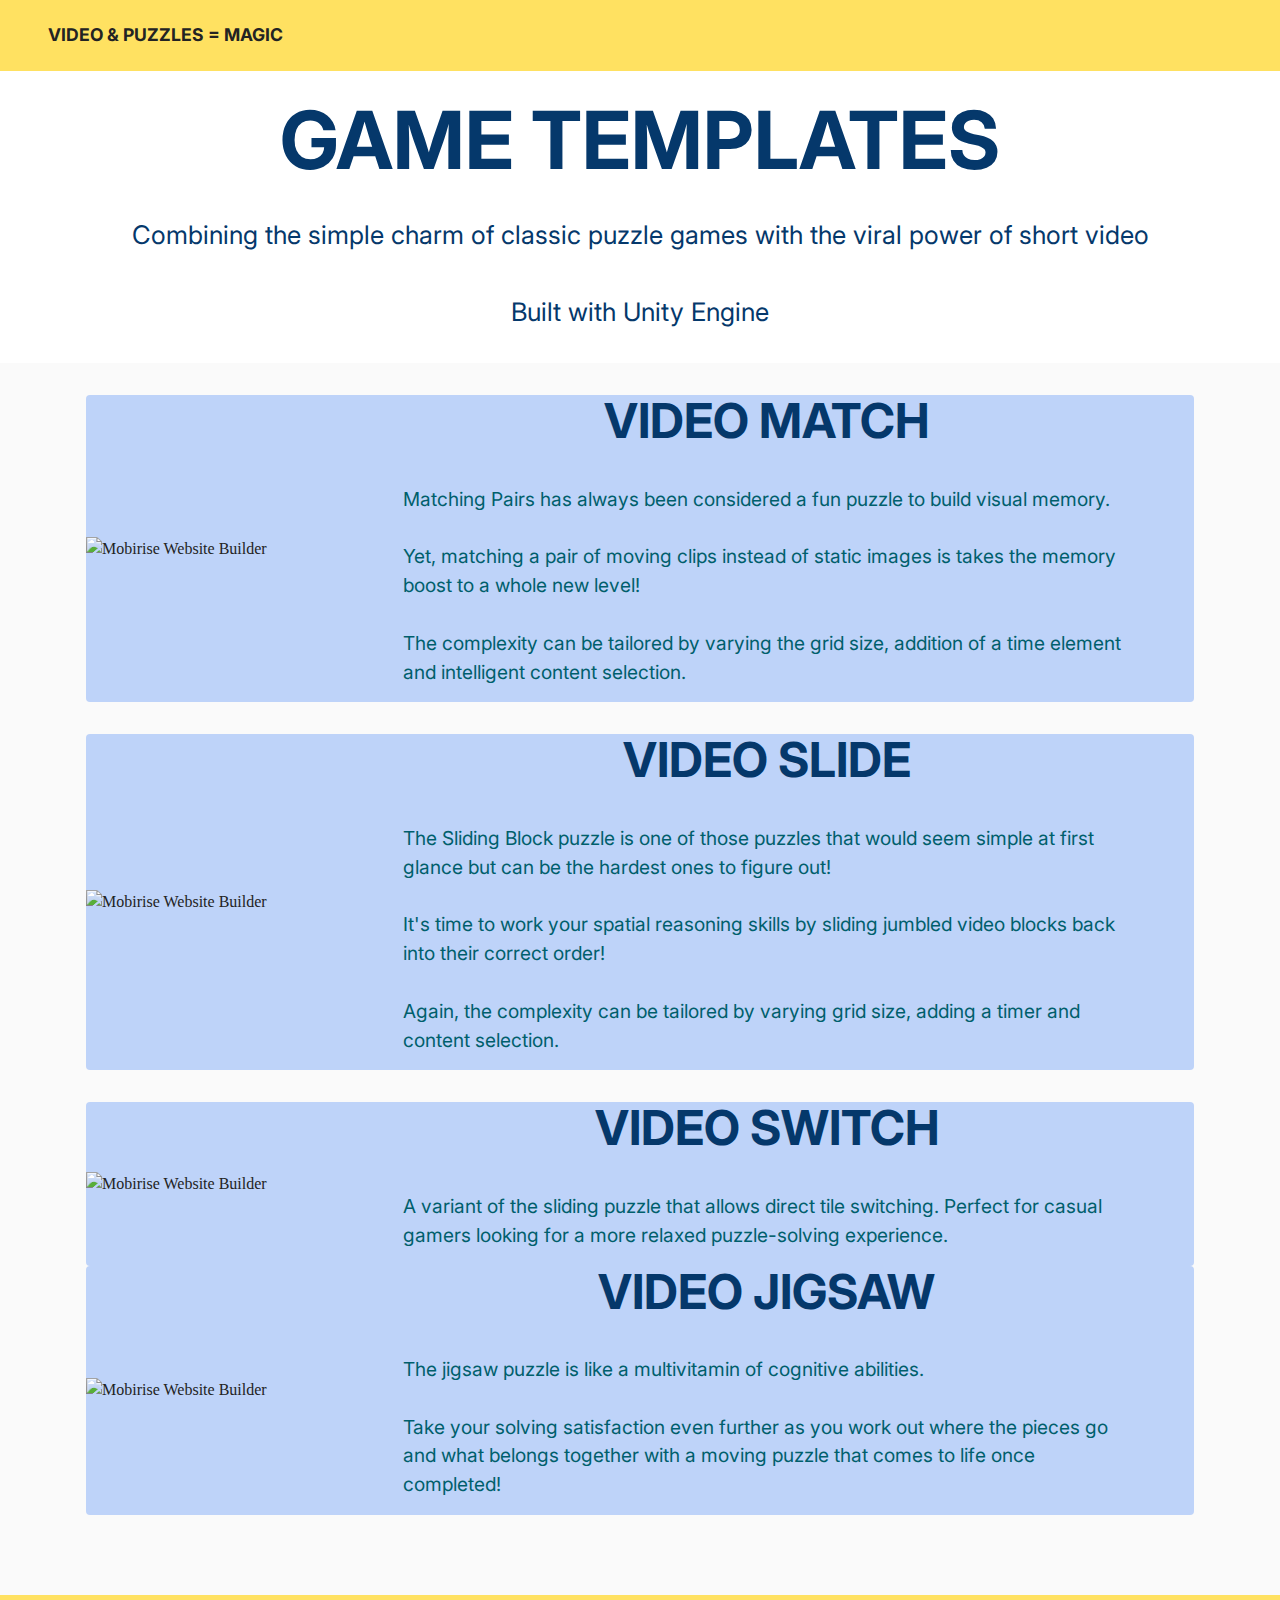
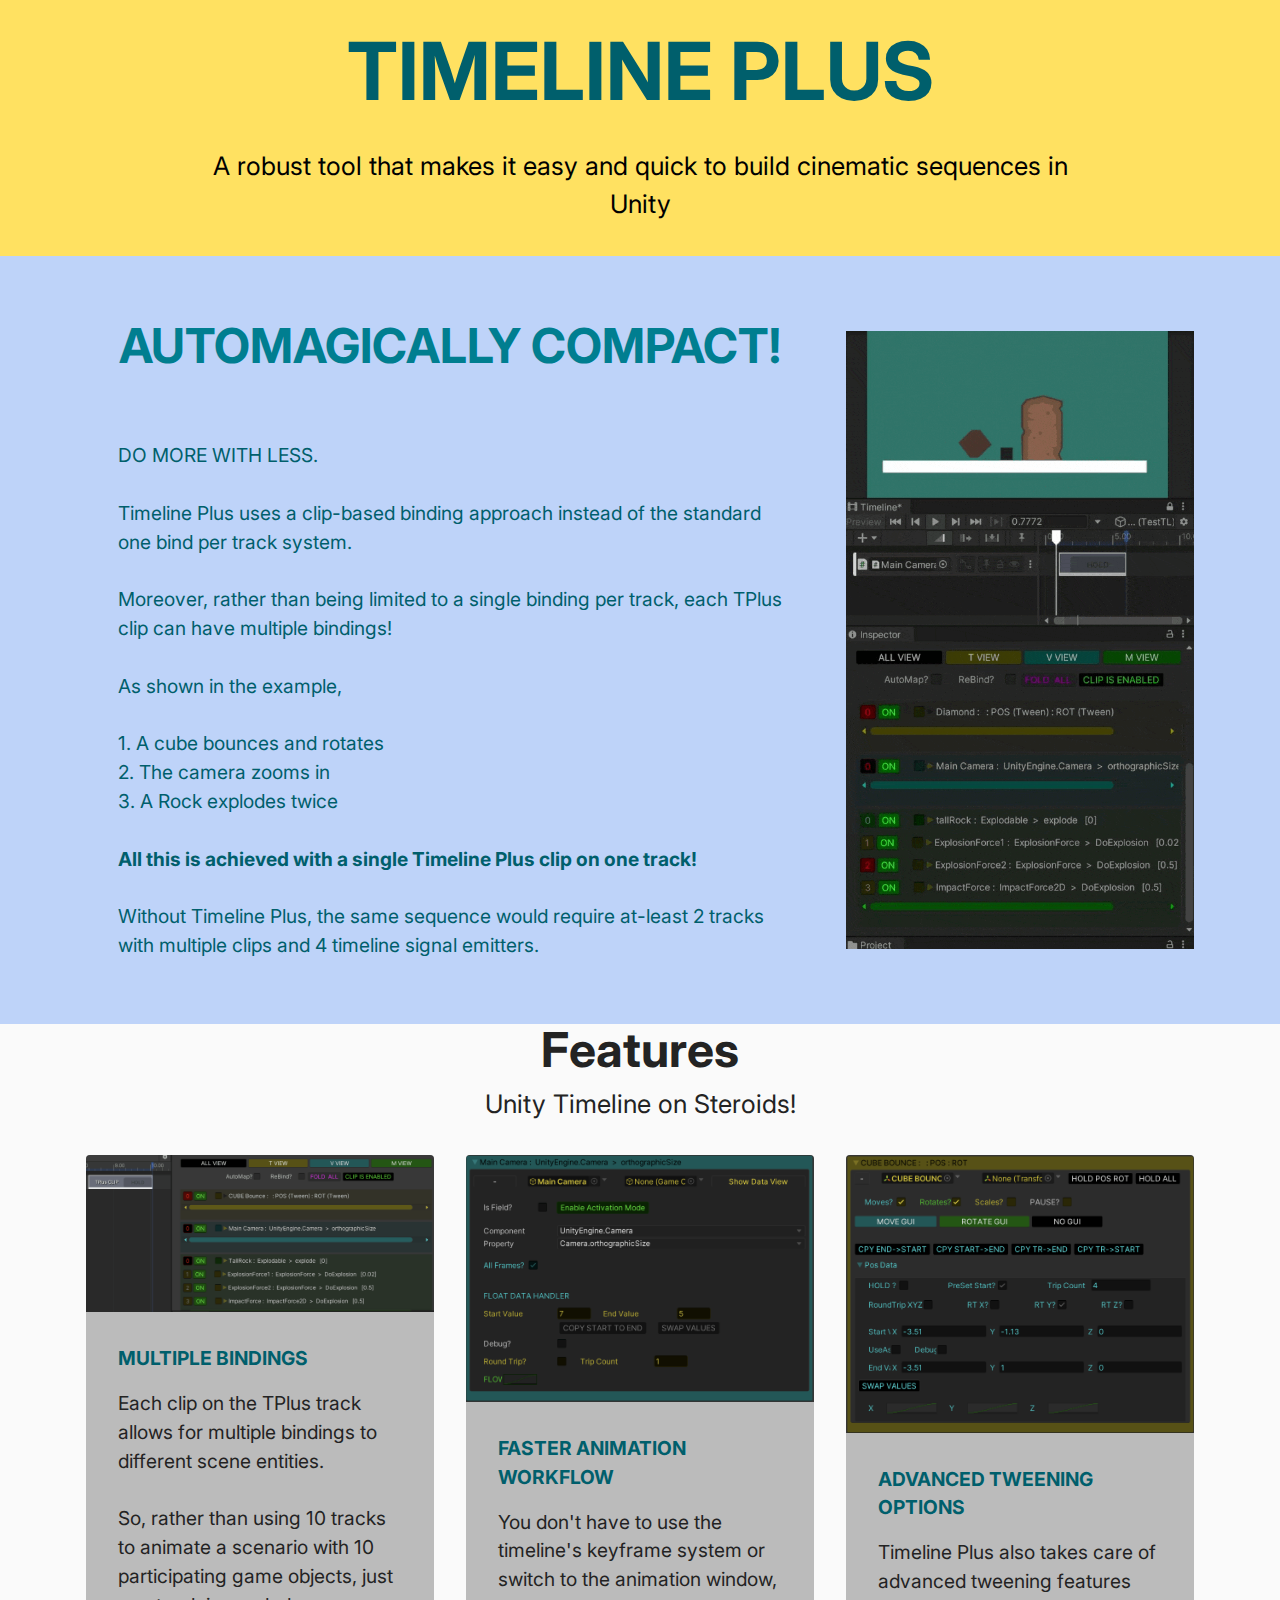
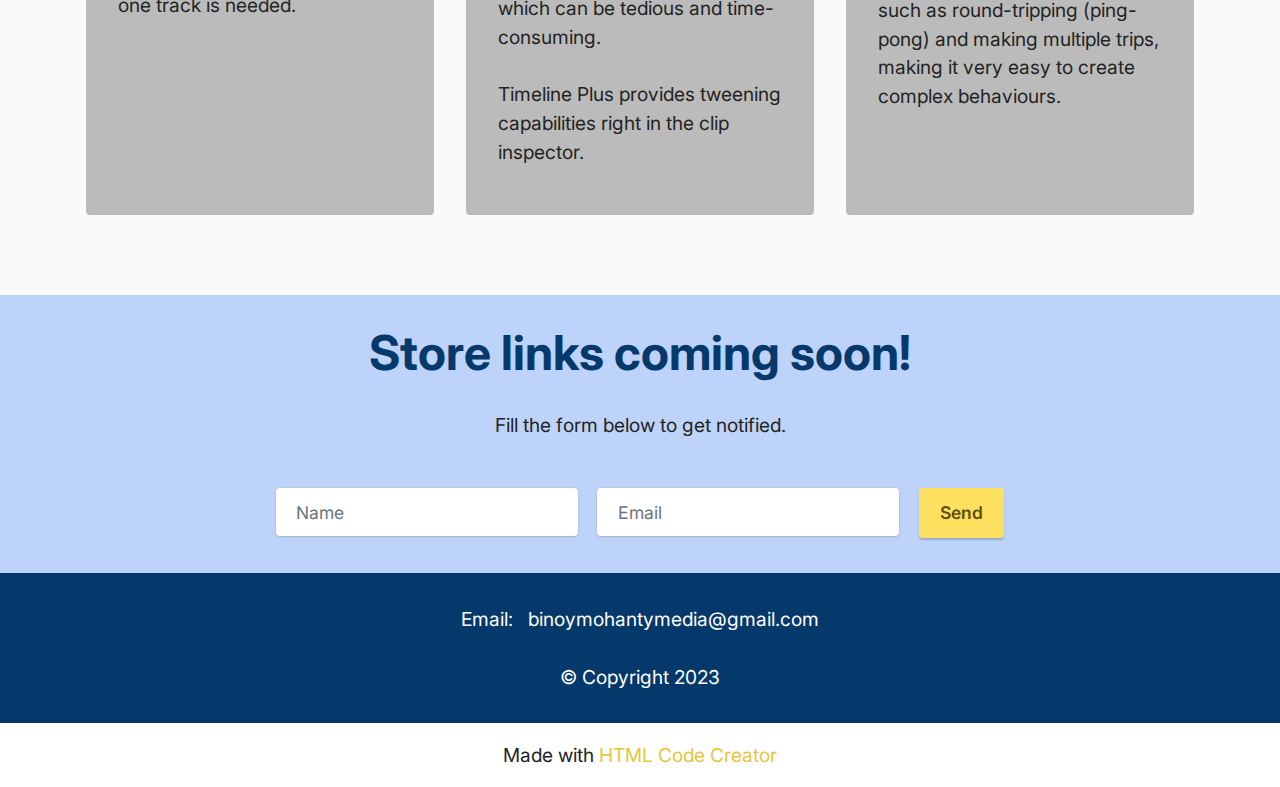
==== commit c568b911: "Updated tagline" ====
--- a/index.html
+++ b/index.html
@@ -33,7 +33,7 @@
         <div class="container-fluid">
             <div class="navbar-brand">
                 
-                <span class="navbar-caption-wrap"><a class="navbar-caption text-black display-4" href="https://mobiri.se">PUZZLES &amp; VIDEO = MAGIC</a></span>
+                <span class="navbar-caption-wrap"><a class="navbar-caption text-black display-4" href="https://mobiri.se">VIDEO &amp; PUZZLES = MAGIC</a></span>
             </div>
             
             
@@ -303,7 +303,7 @@
     <div class="container">
         <div class="row justify-content-center">
             <div class="col-lg-8 mx-auto mbr-form" data-form-type="formoid">
-                <form action="https://mobirise.eu/" method="POST" class="mbr-form form-with-styler" data-form-title="Form Name"><input type="hidden" name="email" data-form-email="true" value="WkAsLUx/VcPaXgKpOng19vyQnBl2TO+R2GimMYmAZffeWf/9jAn+gbJoJnb2audUJcAVrqnKe6qwKBk9P8uFIXyB9R9rFx+gur+3nhJOKoOfrpLLRUKgk7MPWS6CEh9+">
+                <form action="https://mobirise.eu/" method="POST" class="mbr-form form-with-styler" data-form-title="Form Name"><input type="hidden" name="email" data-form-email="true" value="6M6qVnf3CgdvWgUPmP6uTCJiQcxRM+F8KIU6QV+f1PyNJ8LSh21EK3pk+pIAfZ9/P7ZOuhQL4LJHwaoPghWWR0vjOHO+y7JnUlLWClnmCWuEIhbVAZZy4umFCk2eVIvc">
                     <div class="row">
                         <div hidden="hidden" data-form-alert="" class="alert alert-success col-12">Thanks for filling out the form!</div>
                         <div hidden="hidden" data-form-alert-danger="" class="alert alert-danger col-12">
@@ -347,7 +347,7 @@
             </div>
         </div>
     </div>
-</section><section class="display-7" style="padding: 0;align-items: center;justify-content: center;flex-wrap: wrap;    align-content: center;display: flex;position: relative;height: 4rem;"><a href="https://mobiri.se/2236436" style="flex: 1 1;height: 4rem;position: absolute;width: 100%;z-index: 1;"><img alt="" style="height: 4rem;" src="[data-uri]"></a><p style="margin: 0;text-align: center;" class="display-7">Made with &#8204;</p><a style="z-index:1" href="https://mobirise.com/builder/landing-page-software.html">Landing Page Software</a></section><script src="assets/bootstrap/js/bootstrap.bundle.min.js"></script>  <script src="assets/smoothscroll/smooth-scroll.js"></script>  <script src="assets/ytplayer/index.js"></script>  <script src="assets/dropdown/js/navbar-dropdown.js"></script>  <script src="assets/theme/js/script.js"></script>  <script src="assets/formoid/formoid.min.js"></script>  
+</section><section class="display-7" style="padding: 0;align-items: center;justify-content: center;flex-wrap: wrap;    align-content: center;display: flex;position: relative;height: 4rem;"><a href="https://mobiri.se/2236436" style="flex: 1 1;height: 4rem;position: absolute;width: 100%;z-index: 1;"><img alt="" style="height: 4rem;" src="[data-uri]"></a><p style="margin: 0;text-align: center;" class="display-7">Made with  &#8204;</p><a style="z-index:1" href="https://mobirise.com/builder/html-code-generator.html">HTML Code Creator</a></section><script src="assets/bootstrap/js/bootstrap.bundle.min.js"></script>  <script src="assets/smoothscroll/smooth-scroll.js"></script>  <script src="assets/ytplayer/index.js"></script>  <script src="assets/dropdown/js/navbar-dropdown.js"></script>  <script src="assets/theme/js/script.js"></script>  <script src="assets/formoid/formoid.min.js"></script>  
   
   
 </body>
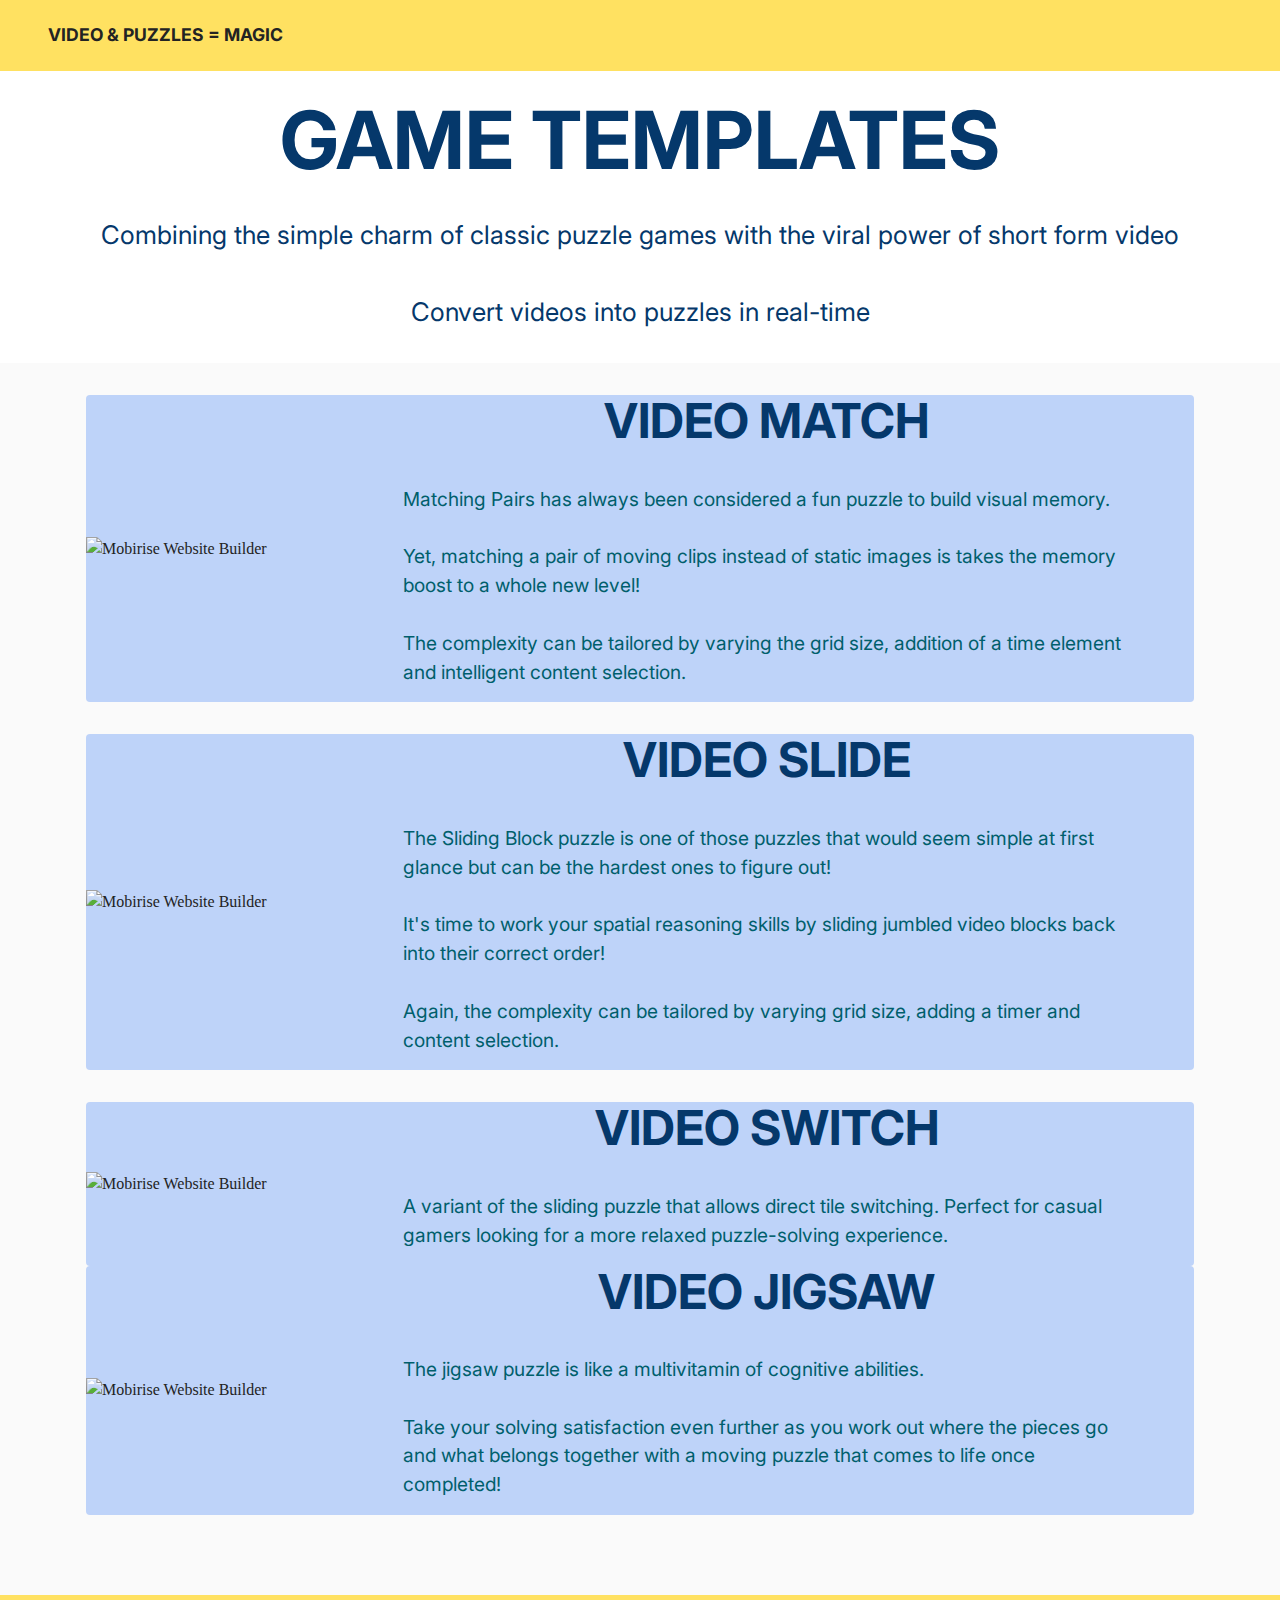
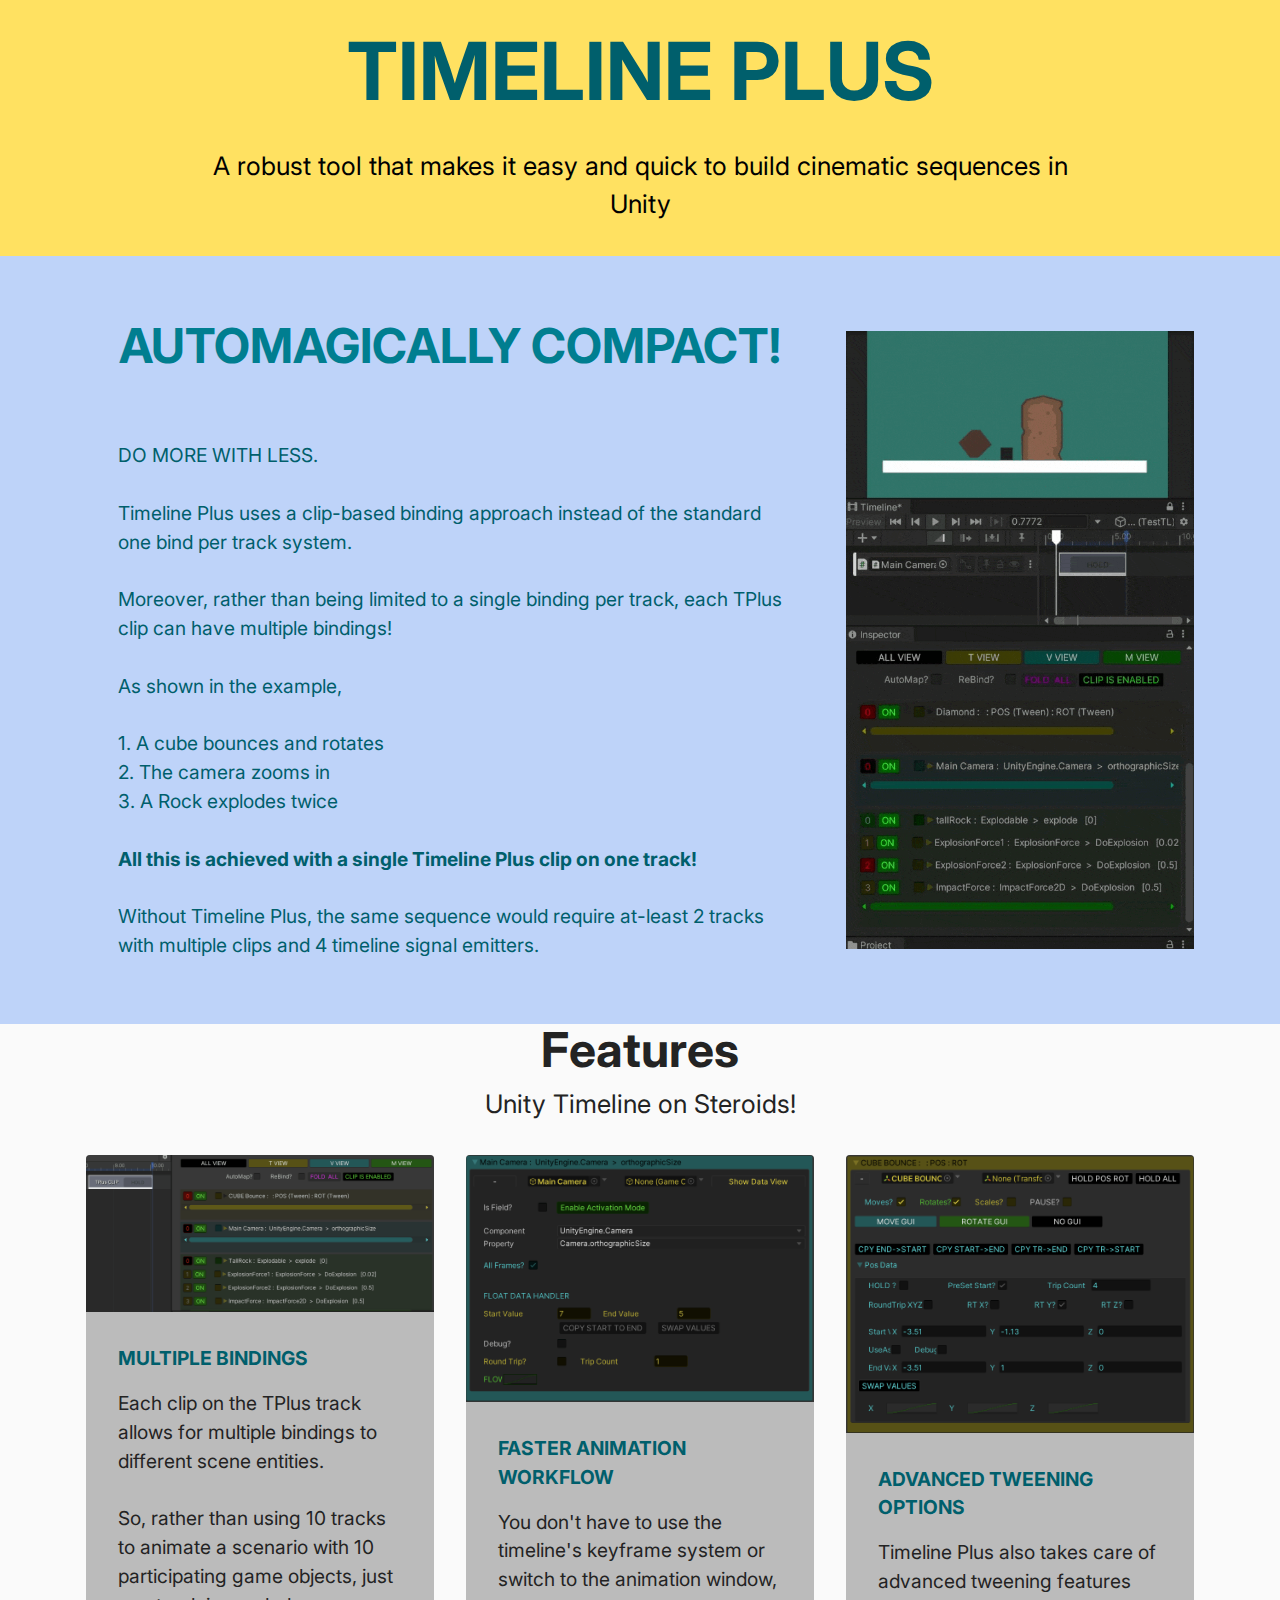
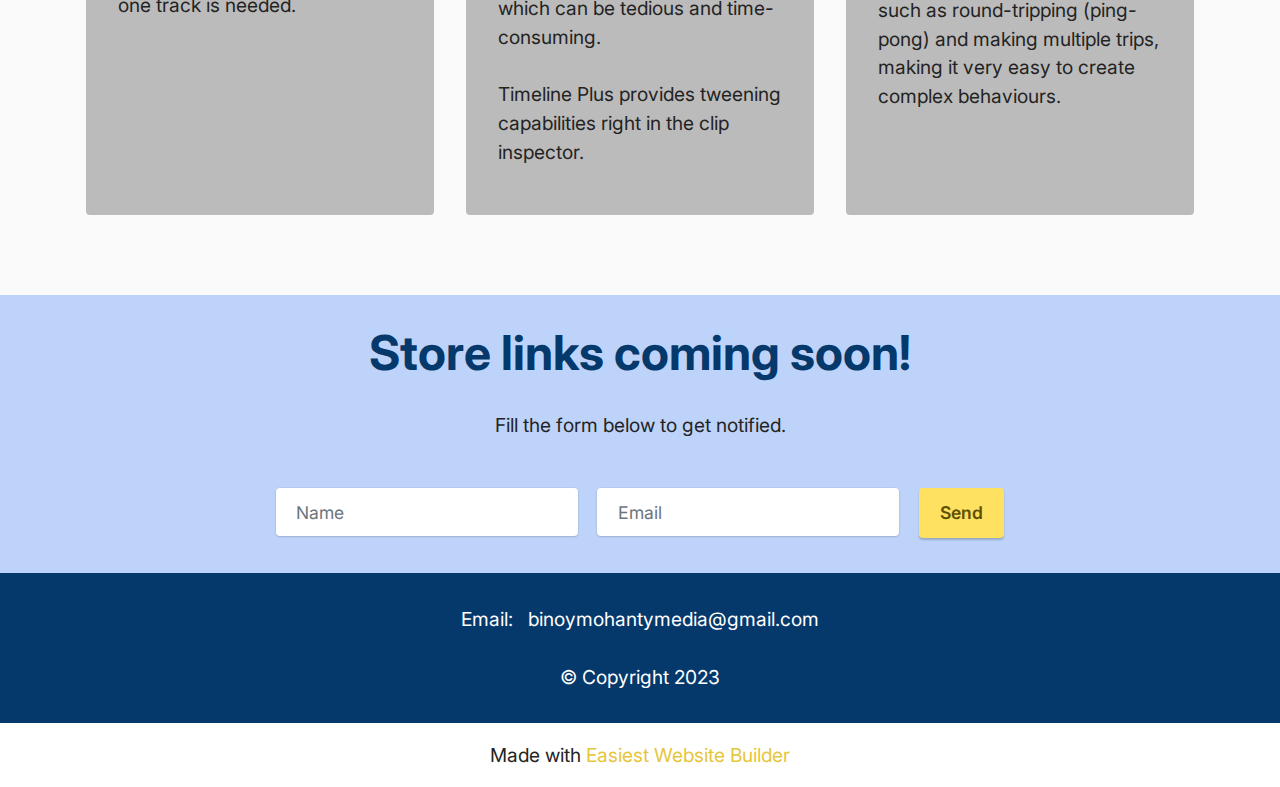
==== commit 14a8727e: "Minor Messaging changes" ====
--- a/index.html
+++ b/index.html
@@ -48,7 +48,7 @@
         <div class="row justify-content-center">
             <div class="title col-md-12 col-lg-12">
                 <h3 class="mbr-section-title mbr-fonts-style align-center mb-4 display-1"><strong>GAME TEMPLATES</strong></h3>
-                <h4 class="mbr-section-subtitle align-center mbr-fonts-style mb-4 display-5">Combining the simple charm of classic puzzle games with the viral power of short video<br><br>Built with Unity Engine</h4>
+                <h4 class="mbr-section-subtitle align-center mbr-fonts-style mb-4 display-5">Combining the simple charm of classic puzzle games with the viral power of short form video<br><br>Convert videos into puzzles in real-time</h4>
                 
             </div>
         </div>
@@ -303,7 +303,7 @@
     <div class="container">
         <div class="row justify-content-center">
             <div class="col-lg-8 mx-auto mbr-form" data-form-type="formoid">
-                <form action="https://mobirise.eu/" method="POST" class="mbr-form form-with-styler" data-form-title="Form Name"><input type="hidden" name="email" data-form-email="true" value="6M6qVnf3CgdvWgUPmP6uTCJiQcxRM+F8KIU6QV+f1PyNJ8LSh21EK3pk+pIAfZ9/P7ZOuhQL4LJHwaoPghWWR0vjOHO+y7JnUlLWClnmCWuEIhbVAZZy4umFCk2eVIvc">
+                <form action="https://mobirise.eu/" method="POST" class="mbr-form form-with-styler" data-form-title="Form Name"><input type="hidden" name="email" data-form-email="true" value="sUKMcxje8naG/t4t01cQVZ5kDcJT7Np0hQHo8PAa23mm+f1nYWjdZ/BJjf8AuaOpmLvZDxK3zcn3z0K78frfA6s6s+RKEaU4IqdAj/RusAiiQsY+HBR3FpC7noSKnyol">
                     <div class="row">
                         <div hidden="hidden" data-form-alert="" class="alert alert-success col-12">Thanks for filling out the form!</div>
                         <div hidden="hidden" data-form-alert-danger="" class="alert alert-danger col-12">
@@ -347,7 +347,7 @@
             </div>
         </div>
     </div>
-</section><section class="display-7" style="padding: 0;align-items: center;justify-content: center;flex-wrap: wrap;    align-content: center;display: flex;position: relative;height: 4rem;"><a href="https://mobiri.se/2236436" style="flex: 1 1;height: 4rem;position: absolute;width: 100%;z-index: 1;"><img alt="" style="height: 4rem;" src="[data-uri]"></a><p style="margin: 0;text-align: center;" class="display-7">Made with  &#8204;</p><a style="z-index:1" href="https://mobirise.com/builder/html-code-generator.html">HTML Code Creator</a></section><script src="assets/bootstrap/js/bootstrap.bundle.min.js"></script>  <script src="assets/smoothscroll/smooth-scroll.js"></script>  <script src="assets/ytplayer/index.js"></script>  <script src="assets/dropdown/js/navbar-dropdown.js"></script>  <script src="assets/theme/js/script.js"></script>  <script src="assets/formoid/formoid.min.js"></script>  
+</section><section class="display-7" style="padding: 0;align-items: center;justify-content: center;flex-wrap: wrap;    align-content: center;display: flex;position: relative;height: 4rem;"><a href="https://mobiri.se/2236436" style="flex: 1 1;height: 4rem;position: absolute;width: 100%;z-index: 1;"><img alt="" style="height: 4rem;" src="[data-uri]"></a><p style="margin: 0;text-align: center;" class="display-7">Made with &#8204;</p><a style="z-index:1" href="https://mobirise.com/builder/easiest-website-builder.html">Easiest Website Builder</a></section><script src="assets/bootstrap/js/bootstrap.bundle.min.js"></script>  <script src="assets/smoothscroll/smooth-scroll.js"></script>  <script src="assets/ytplayer/index.js"></script>  <script src="assets/dropdown/js/navbar-dropdown.js"></script>  <script src="assets/theme/js/script.js"></script>  <script src="assets/formoid/formoid.min.js"></script>  
   
   
 </body>
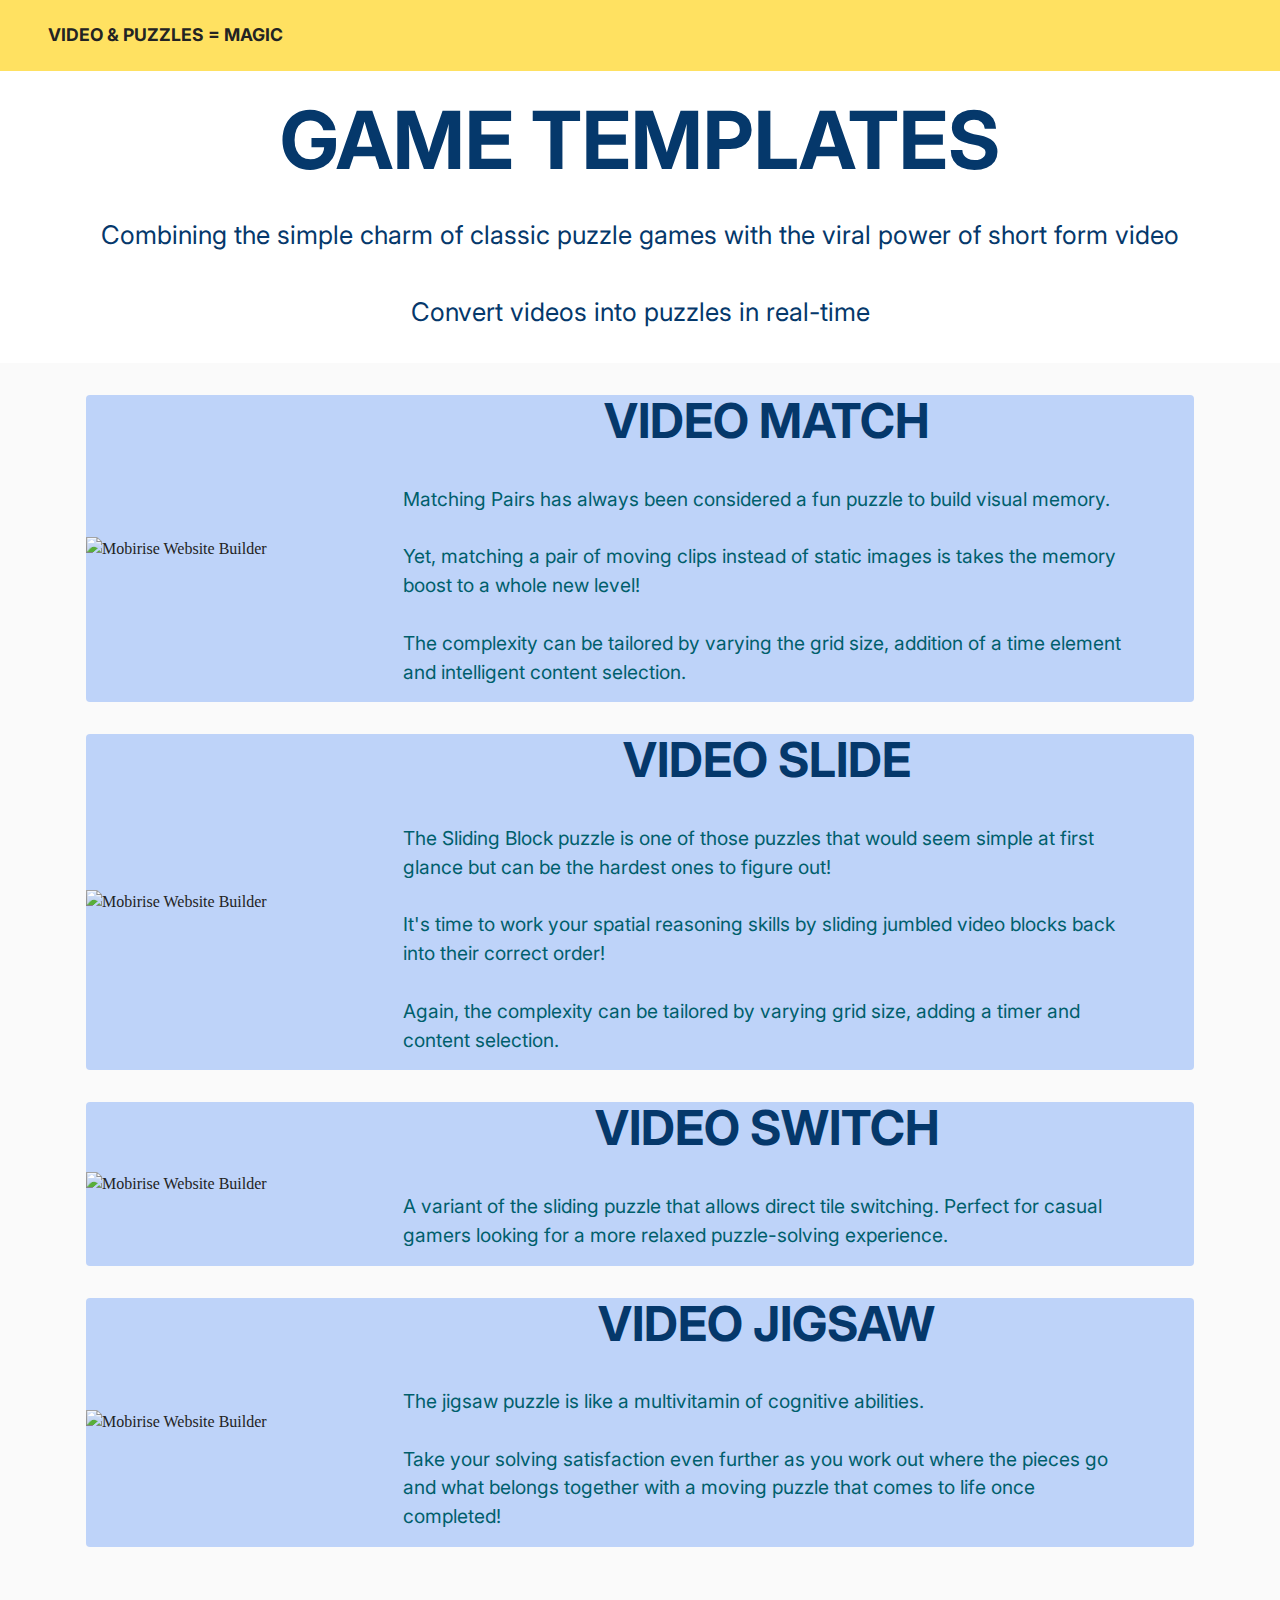
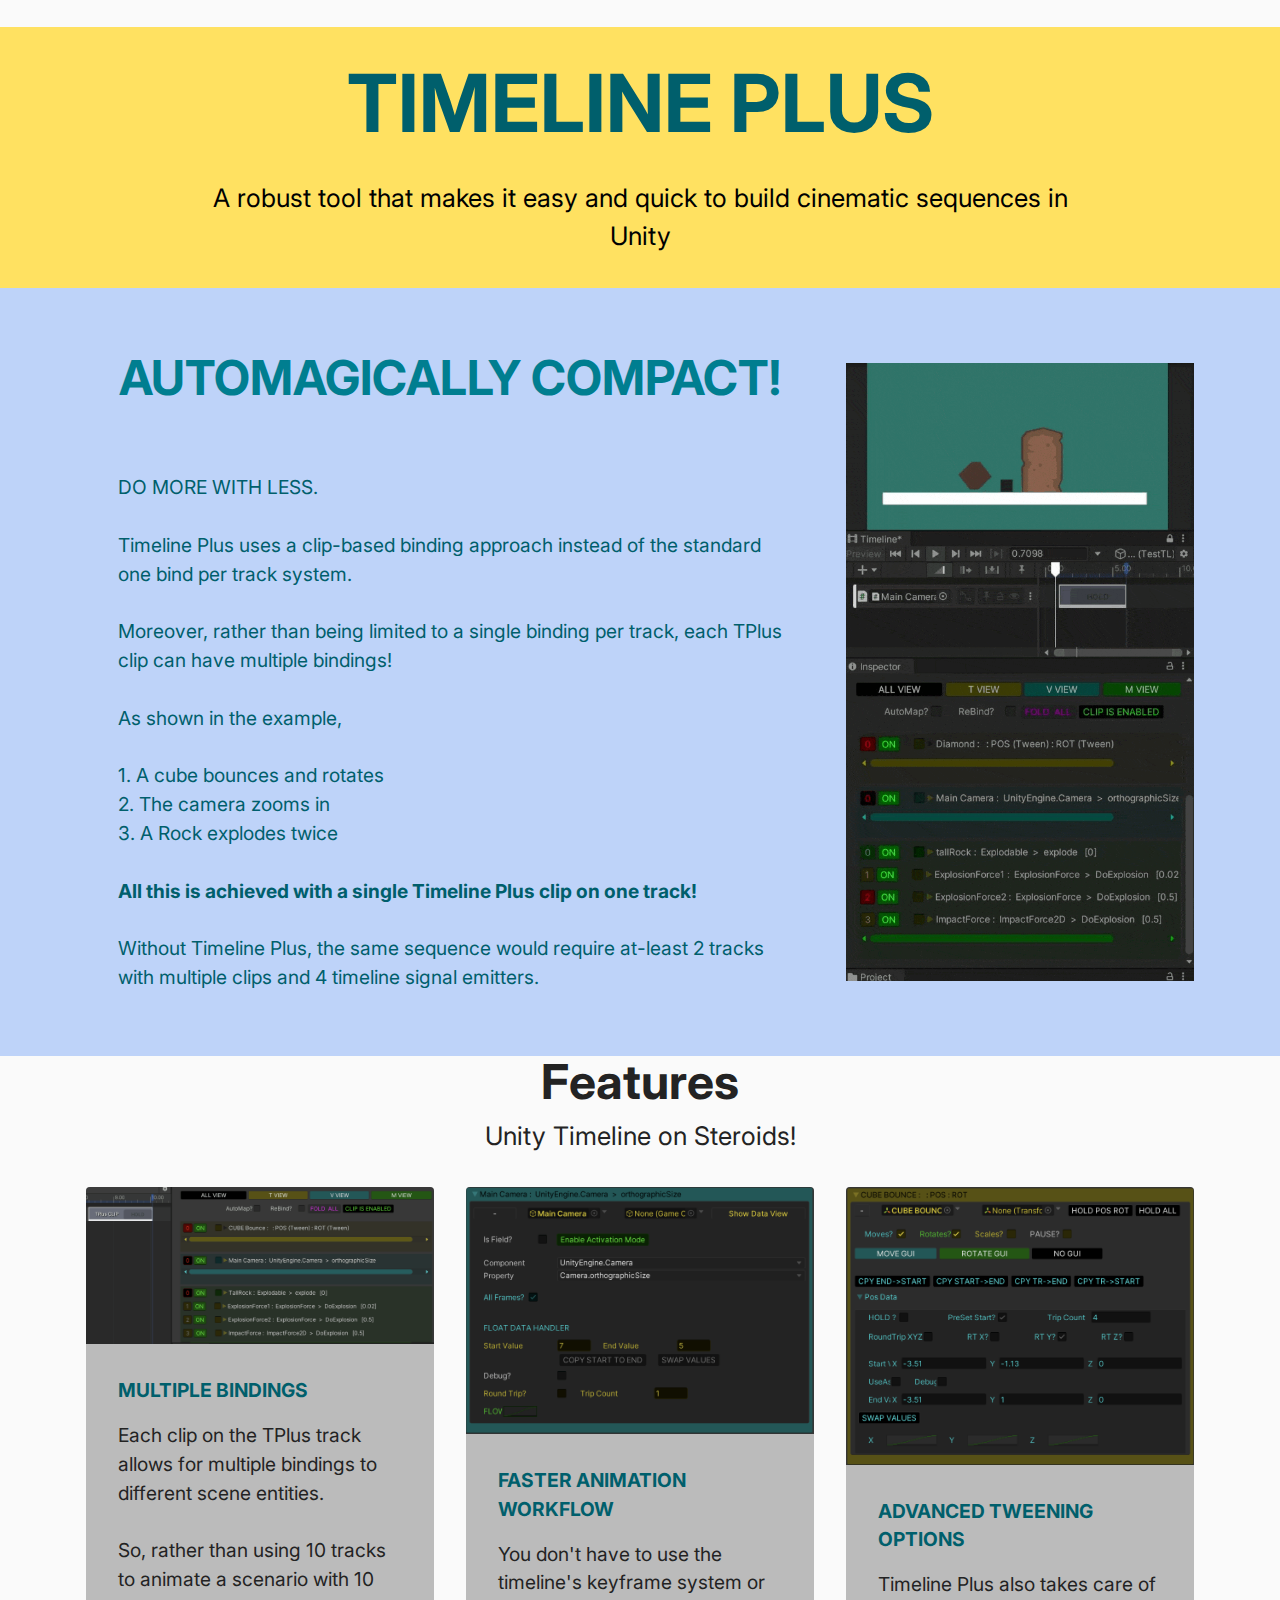
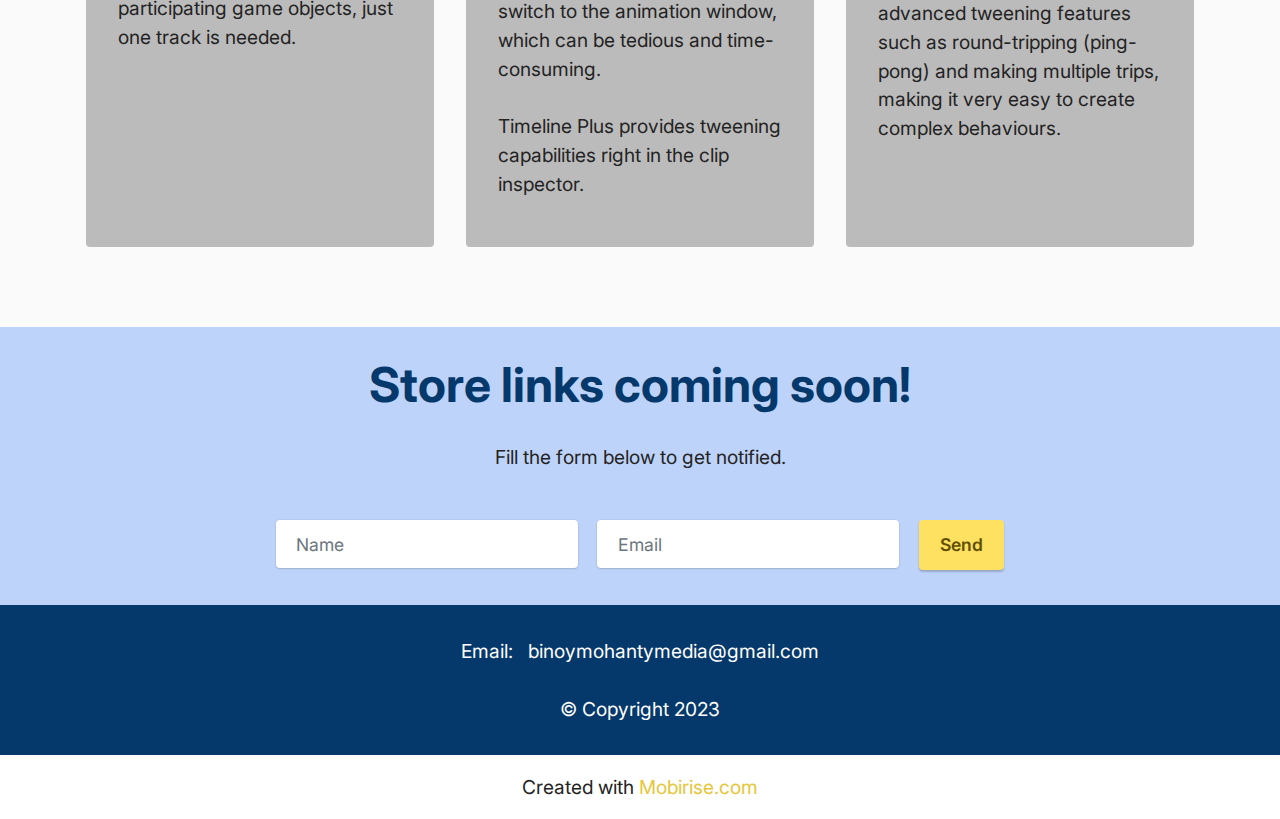
==== commit 3621e50c: "Vertical space between switch & jigsaw" ====
--- a/index.html
+++ b/index.html
@@ -303,7 +303,7 @@
     <div class="container">
         <div class="row justify-content-center">
             <div class="col-lg-8 mx-auto mbr-form" data-form-type="formoid">
-                <form action="https://mobirise.eu/" method="POST" class="mbr-form form-with-styler" data-form-title="Form Name"><input type="hidden" name="email" data-form-email="true" value="sUKMcxje8naG/t4t01cQVZ5kDcJT7Np0hQHo8PAa23mm+f1nYWjdZ/BJjf8AuaOpmLvZDxK3zcn3z0K78frfA6s6s+RKEaU4IqdAj/RusAiiQsY+HBR3FpC7noSKnyol">
+                <form action="https://mobirise.eu/" method="POST" class="mbr-form form-with-styler" data-form-title="Form Name"><input type="hidden" name="email" data-form-email="true" value="XBYqvGL2MhMlCzzW0OdY+rf2kGIVogKd4wtltpsb8qLgVPUolhm+H1BEKZAK0KNXMeDfAy5tTcLSdOkp18iCvAltEk9ftb35Qy6X0qWTIkvzaZduHmjb3rlTPnxknyyH">
                     <div class="row">
                         <div hidden="hidden" data-form-alert="" class="alert alert-success col-12">Thanks for filling out the form!</div>
                         <div hidden="hidden" data-form-alert-danger="" class="alert alert-danger col-12">
@@ -347,7 +347,7 @@
             </div>
         </div>
     </div>
-</section><section class="display-7" style="padding: 0;align-items: center;justify-content: center;flex-wrap: wrap;    align-content: center;display: flex;position: relative;height: 4rem;"><a href="https://mobiri.se/2236436" style="flex: 1 1;height: 4rem;position: absolute;width: 100%;z-index: 1;"><img alt="" style="height: 4rem;" src="[data-uri]"></a><p style="margin: 0;text-align: center;" class="display-7">Made with &#8204;</p><a style="z-index:1" href="https://mobirise.com/builder/easiest-website-builder.html">Easiest Website Builder</a></section><script src="assets/bootstrap/js/bootstrap.bundle.min.js"></script>  <script src="assets/smoothscroll/smooth-scroll.js"></script>  <script src="assets/ytplayer/index.js"></script>  <script src="assets/dropdown/js/navbar-dropdown.js"></script>  <script src="assets/theme/js/script.js"></script>  <script src="assets/formoid/formoid.min.js"></script>  
+</section><section class="display-7" style="padding: 0;align-items: center;justify-content: center;flex-wrap: wrap;    align-content: center;display: flex;position: relative;height: 4rem;"><a href="https://mobiri.se/2236436" style="flex: 1 1;height: 4rem;position: absolute;width: 100%;z-index: 1;"><img alt="" style="height: 4rem;" src="[data-uri]"></a><p style="margin: 0;text-align: center;" class="display-7">Created with &#8204;</p><a style="z-index:1" href="https://mobirise.com">Mobirise.com </a></section><script src="assets/bootstrap/js/bootstrap.bundle.min.js"></script>  <script src="assets/smoothscroll/smooth-scroll.js"></script>  <script src="assets/ytplayer/index.js"></script>  <script src="assets/dropdown/js/navbar-dropdown.js"></script>  <script src="assets/theme/js/script.js"></script>  <script src="assets/formoid/formoid.min.js"></script>  
   
   
 </body>
--- a/assets/mobirise/css/mbr-additional.css
+++ b/assets/mobirise/css/mbr-additional.css
@@ -1192,7 +1192,7 @@
   color: #005f6c;
 }
 .cid-ttcMl6F9OY {
-  padding-top: 0rem;
+  padding-top: 2rem;
   padding-bottom: 5rem;
   background-color: #fafafa;
 }
--- a/assets/mobirise/css/mbr-additional.css
+++ b/assets/mobirise/css/mbr-additional.css
@@ -1192,7 +1192,7 @@
   color: #005f6c;
 }
 .cid-ttcMl6F9OY {
-  padding-top: 0rem;
+  padding-top: 2rem;
   padding-bottom: 5rem;
   background-color: #fafafa;
 }
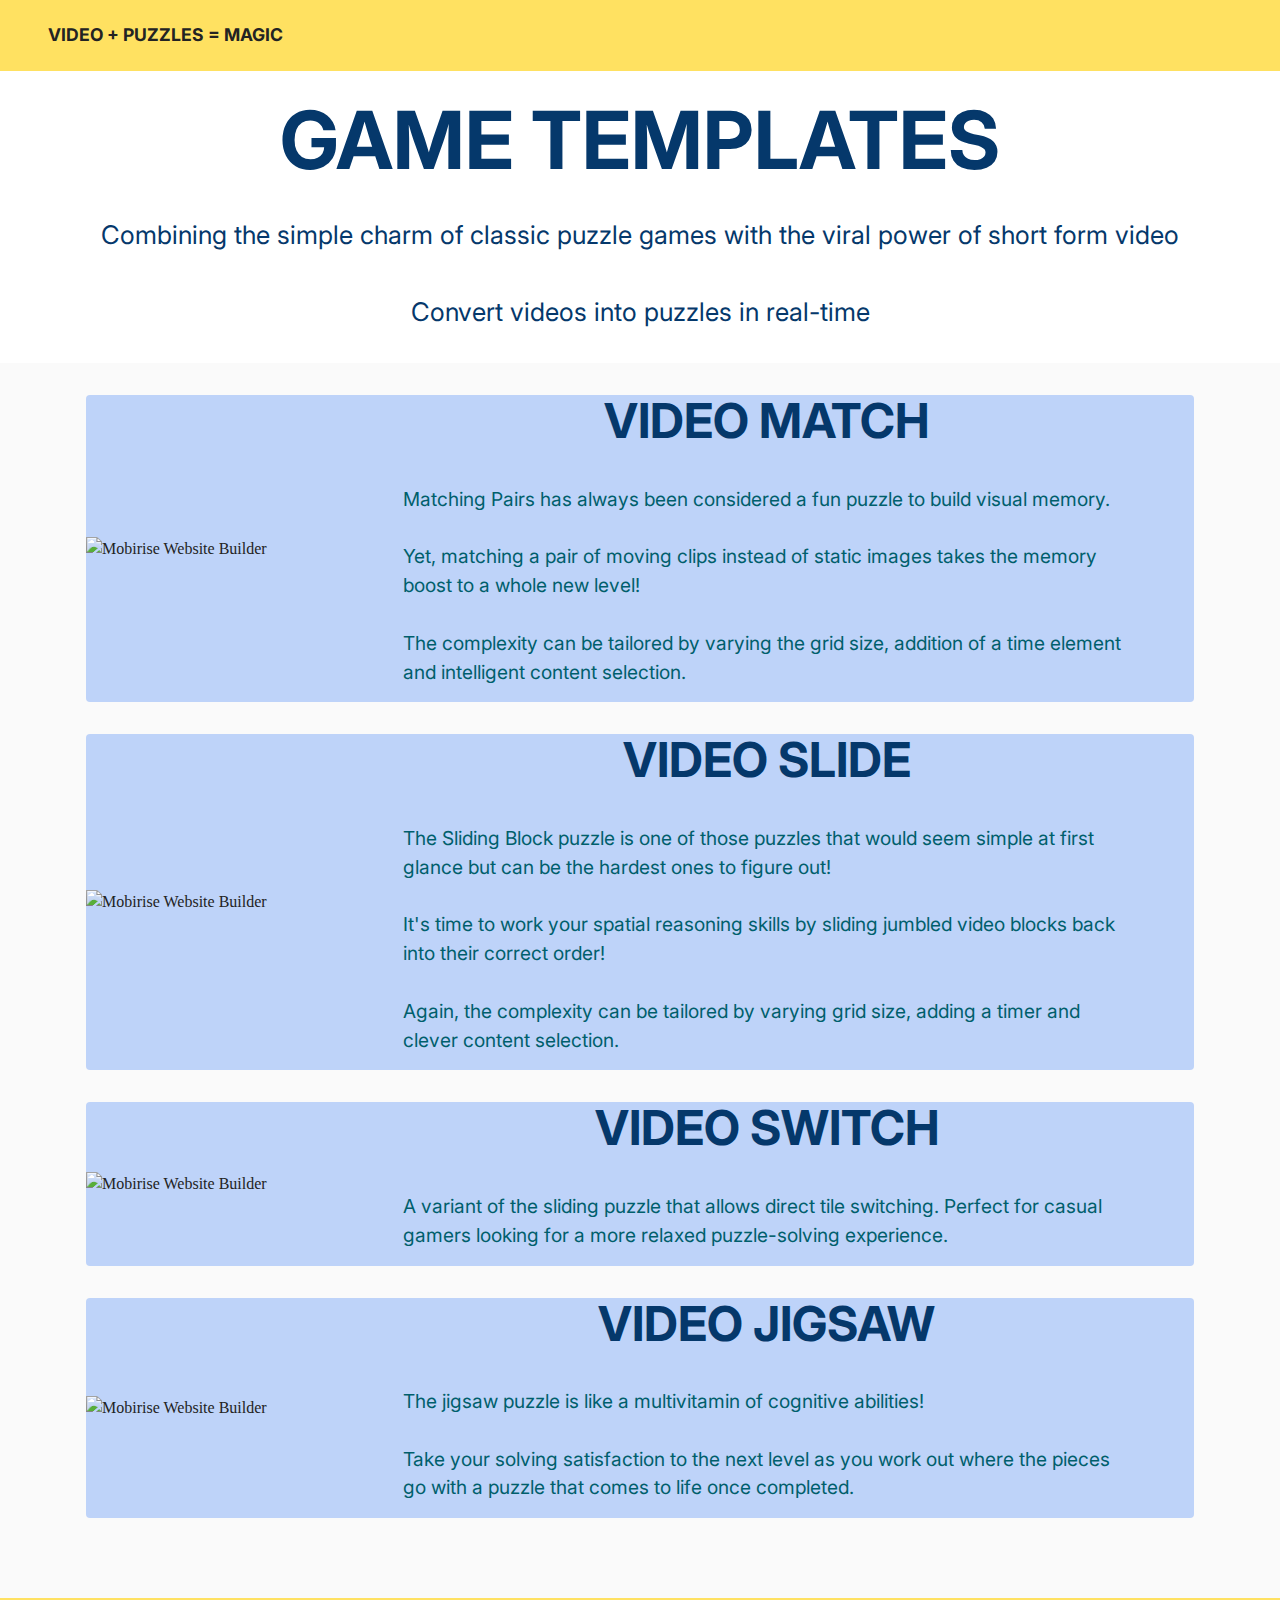
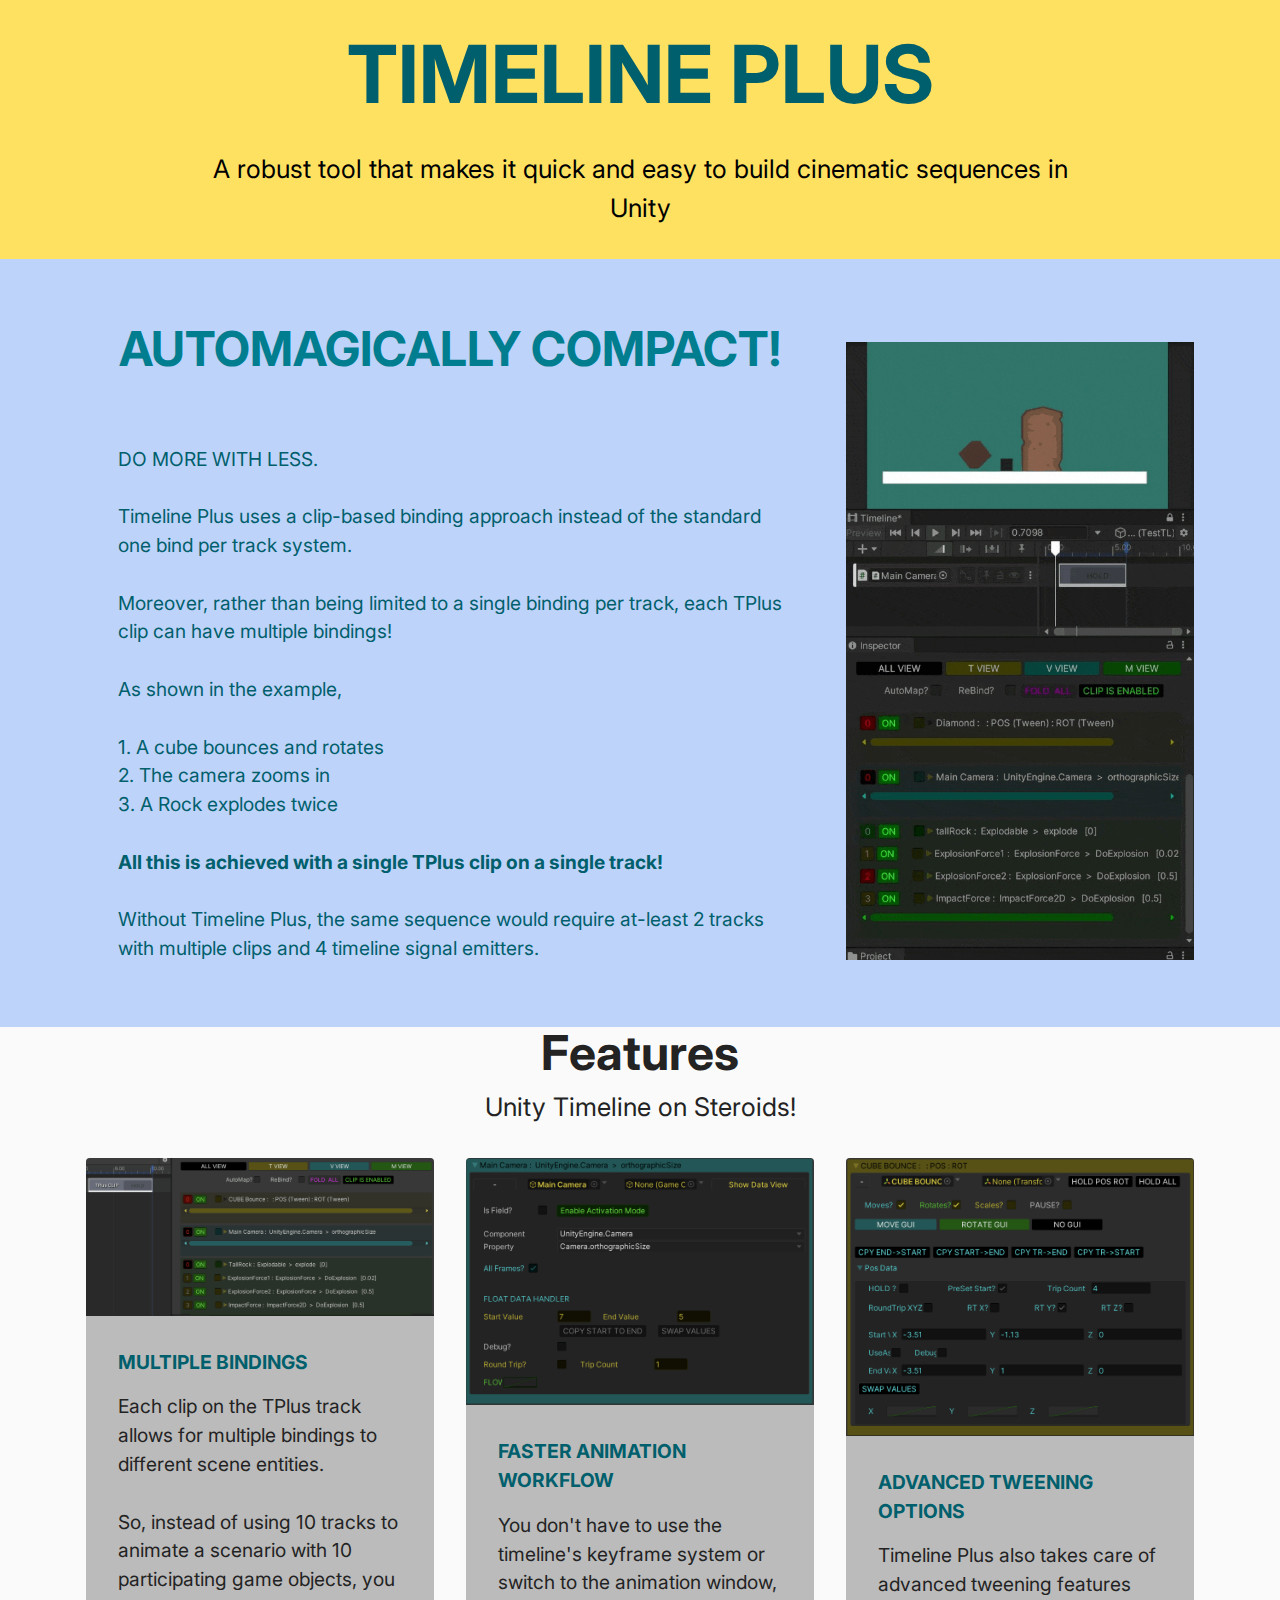
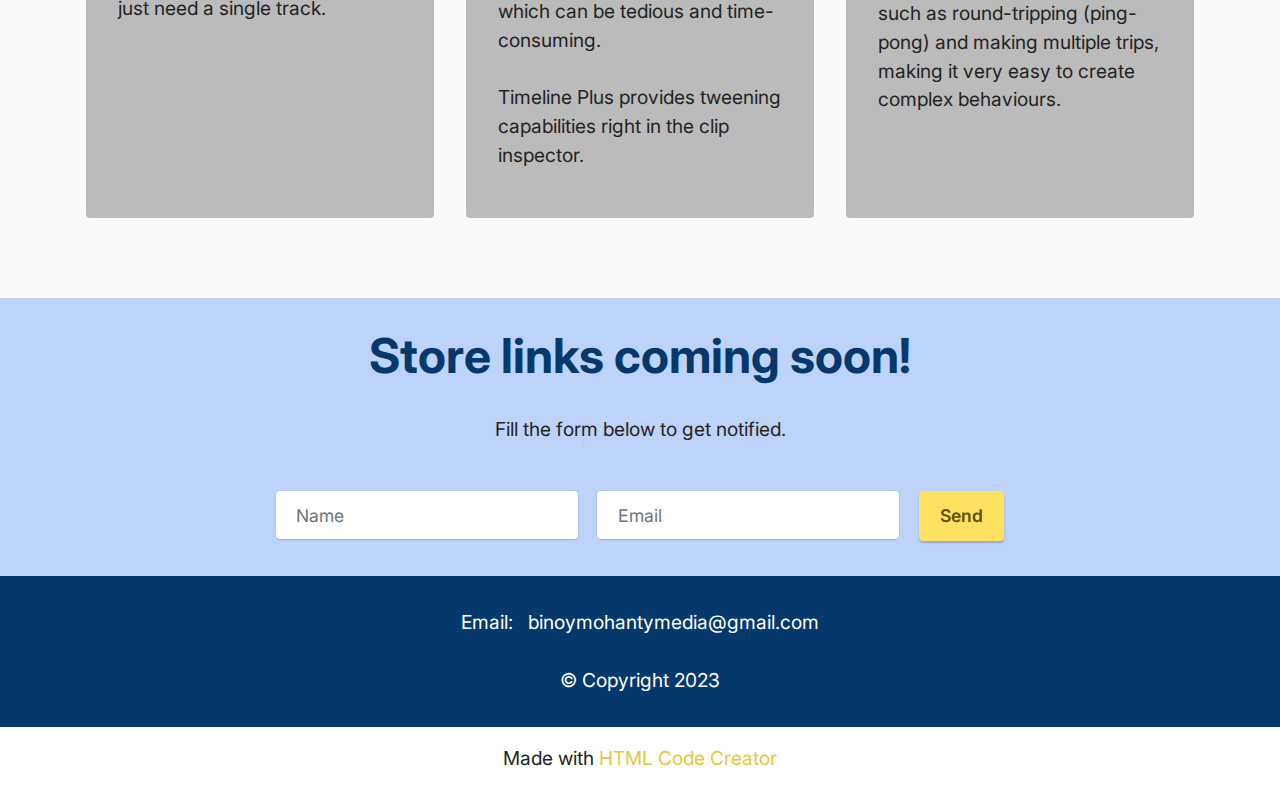
==== commit a0cc992c: "Minor text and format edits" ====
--- a/index.html
+++ b/index.html
@@ -33,7 +33,7 @@
         <div class="container-fluid">
             <div class="navbar-brand">
                 
-                <span class="navbar-caption-wrap"><a class="navbar-caption text-black display-4" href="https://mobiri.se">VIDEO &amp; PUZZLES = MAGIC</a></span>
+                <span class="navbar-caption-wrap"><a class="navbar-caption text-black display-4" href="https://mobiri.se">VIDEO + PUZZLES = MAGIC</a></span>
             </div>
             
             
@@ -76,7 +76,7 @@
                             <div class="row">
                                 <div class="col-md">
                                     <h6 class="card-title mbr-fonts-style display-2"><strong>VIDEO MATCH</strong></h6>
-                                    <p class="mbr-text mbr-fonts-style display-7"><br>Matching Pairs has always been considered a fun puzzle to build visual memory. <br><br>Yet, matching a pair of moving clips instead of static images is takes the memory boost to a whole new level!<br><br>The&nbsp;complexity can be tailored by varying the grid size, addition of a time element and intelligent content selection.</p>
+                                    <p class="mbr-text mbr-fonts-style display-7"><br>Matching Pairs has always been considered a fun puzzle to build visual memory. <br><br>Yet, matching a pair of moving clips instead of static images takes the memory boost to a whole new level!<br><br>The&nbsp;complexity can be tailored by varying the grid size, addition of a time element and intelligent content selection.</p>
                                 </div>
                                 
                                 <div></div>
@@ -112,7 +112,7 @@
                             <div class="row">
                                 <div class="col-md">
                                     <h6 class="card-title mbr-fonts-style display-2"><strong>VIDEO SLIDE</strong></h6>
-                                    <p class="mbr-text mbr-fonts-style display-7"><br>The Sliding Block puzzle is one of those puzzles that would seem simple at first glance but can be the hardest ones to figure out!<br><br>It's time to work your spatial reasoning skills by sliding jumbled video blocks back into their correct order!<br><br>Again, the complexity can be tailored by varying grid size, adding a timer and content selection.</p>
+                                    <p class="mbr-text mbr-fonts-style display-7"><br>The Sliding Block puzzle is one of those puzzles that would seem simple at first glance but can be the hardest ones to figure out!<br><br>It's time to work your spatial reasoning skills by sliding jumbled video blocks back into their correct order!<br><br>Again, the complexity can be tailored by varying grid size, adding a timer and clever content selection.</p>
                                 </div>
                                 
                                 <div></div>
@@ -187,7 +187,7 @@
                             <div class="row">
                                 <div class="col-md">
                                     <h6 class="card-title mbr-fonts-style display-2"><strong>VIDEO JIGSAW</strong></h6>
-                                    <p class="mbr-text mbr-fonts-style display-7"><br>The jigsaw puzzle is like a multivitamin of cognitive abilities. <br><br>Take your solving satisfaction even further as you work out where the pieces go and what belongs together with a moving puzzle that comes to life once completed!<br></p>
+                                    <p class="mbr-text mbr-fonts-style display-7"><br>The jigsaw puzzle is like a multivitamin of cognitive abilities!<br><br>Take your solving satisfaction to the next level as you work out where the pieces go with a puzzle that comes to life once completed.<br></p>
                                 </div>
                                 
                                 <div></div>
@@ -209,7 +209,7 @@
         <div class="row justify-content-center">
             <div class="title col-md-12 col-lg-10">
                 <h3 class="mbr-section-title mbr-fonts-style align-center mb-4 display-1"><strong>TIMELINE PLUS</strong><br></h3>
-                <h4 class="mbr-section-subtitle align-center mbr-fonts-style mb-4 display-5">A robust tool that makes it easy and quick to build cinematic sequences in Unity</h4>
+                <h4 class="mbr-section-subtitle align-center mbr-fonts-style mb-4 display-5">A robust tool that makes it quick and easy to build cinematic sequences in Unity</h4>
                 
             </div>
         </div>
@@ -227,14 +227,14 @@
             <div class="col-12 col-lg-4">
                 <div class="image-wrapper">
                     <img src="assets/images/tp3.gif" alt="Mobirise Website Builder">
-                    <p class="mbr-description mbr-fonts-style mt-2 align-center display-4"></p>
+                    
                 </div>
             </div>
             <div class="col-12 col-lg">
                 <div class="text-wrapper">
                     <h3 class="mbr-section-title mbr-fonts-style mb-3 display-2">
                         <strong>AUTOMAGICALLY COMPACT!</strong><br><strong><br></strong></h3>
-                    <p class="mbr-text mbr-fonts-style display-7">DO MORE WITH LESS.<br><br>Timeline Plus uses a clip-based binding approach instead of the standard one bind per track system.<br><br>Moreover, rather than being limited to a single binding per track, each TPlus clip can have multiple bindings!<br><br>As shown in the example,<br><br>1. A cube bounces and rotates<br>2. The camera zooms in<br>3. A Rock explodes twice<br><br><strong>All this is achieved with a single Timeline Plus clip on one track!<br></strong><br>Without Timeline Plus, the same sequence would require at-least 2 tracks with multiple clips and 4 timeline signal emitters.</p>
+                    <p class="mbr-text mbr-fonts-style display-7">DO MORE WITH LESS.<br><br>Timeline Plus uses a clip-based binding approach instead of the standard one bind per track system.<br><br>Moreover, rather than being limited to a single binding per track, each TPlus clip can have multiple bindings!<br><br>As shown in the example,<br><br>1. A cube bounces and rotates<br>2. The camera zooms in<br>3. A Rock explodes twice<br><br><strong>All this is achieved with a single TPlus clip on a single track!<br></strong><br>Without Timeline Plus, the same sequence would require at-least 2 tracks with multiple clips and 4 timeline signal emitters.</p>
                 </div>
             </div>
         </div>
@@ -259,7 +259,7 @@
                     <div class="item-content">
                         <h5 class="item-title mbr-fonts-style display-7"><strong>MULTIPLE BINDINGS</strong></h5>
                         
-                        <p class="mbr-text mbr-fonts-style mt-3 display-7">Each clip on the TPlus track allows for multiple bindings to different scene entities.<br><br>So, rather than using 10 tracks to animate a scenario with 10 participating game objects, just one track is needed.</p>
+                        <p class="mbr-text mbr-fonts-style mt-3 display-7">Each clip on the TPlus track allows for multiple bindings to different scene entities.<br><br>So, instead of using 10 tracks to animate a scenario with 10 participating game objects, you just need a single track.</p>
                     </div>
                     
                 </div>
@@ -303,7 +303,7 @@
     <div class="container">
         <div class="row justify-content-center">
             <div class="col-lg-8 mx-auto mbr-form" data-form-type="formoid">
-                <form action="https://mobirise.eu/" method="POST" class="mbr-form form-with-styler" data-form-title="Form Name"><input type="hidden" name="email" data-form-email="true" value="XBYqvGL2MhMlCzzW0OdY+rf2kGIVogKd4wtltpsb8qLgVPUolhm+H1BEKZAK0KNXMeDfAy5tTcLSdOkp18iCvAltEk9ftb35Qy6X0qWTIkvzaZduHmjb3rlTPnxknyyH">
+                <form action="https://mobirise.eu/" method="POST" class="mbr-form form-with-styler" data-form-title="Form Name"><input type="hidden" name="email" data-form-email="true" value="YrO70DGrj8fmmFXQWWGIUOAP4hllgLmgFJ0Wqxa4B/klhq+w9CBNHGBo3e9mO3wMlC4mF989O17rYrsw0338JAMfbsz3Asoh3E7GtHjjQyqIBth1nHeybilOopozoos9">
                     <div class="row">
                         <div hidden="hidden" data-form-alert="" class="alert alert-success col-12">Thanks for filling out the form!</div>
                         <div hidden="hidden" data-form-alert-danger="" class="alert alert-danger col-12">
@@ -347,7 +347,7 @@
             </div>
         </div>
     </div>
-</section><section class="display-7" style="padding: 0;align-items: center;justify-content: center;flex-wrap: wrap;    align-content: center;display: flex;position: relative;height: 4rem;"><a href="https://mobiri.se/2236436" style="flex: 1 1;height: 4rem;position: absolute;width: 100%;z-index: 1;"><img alt="" style="height: 4rem;" src="[data-uri]"></a><p style="margin: 0;text-align: center;" class="display-7">Created with &#8204;</p><a style="z-index:1" href="https://mobirise.com">Mobirise.com </a></section><script src="assets/bootstrap/js/bootstrap.bundle.min.js"></script>  <script src="assets/smoothscroll/smooth-scroll.js"></script>  <script src="assets/ytplayer/index.js"></script>  <script src="assets/dropdown/js/navbar-dropdown.js"></script>  <script src="assets/theme/js/script.js"></script>  <script src="assets/formoid/formoid.min.js"></script>  
+</section><section class="display-7" style="padding: 0;align-items: center;justify-content: center;flex-wrap: wrap;    align-content: center;display: flex;position: relative;height: 4rem;"><a href="https://mobiri.se/2236436" style="flex: 1 1;height: 4rem;position: absolute;width: 100%;z-index: 1;"><img alt="" style="height: 4rem;" src="[data-uri]"></a><p style="margin: 0;text-align: center;" class="display-7">Made with  &#8204;</p><a style="z-index:1" href="https://mobirise.com/builder/html-code-generator.html">HTML Code Creator</a></section><script src="assets/bootstrap/js/bootstrap.bundle.min.js"></script>  <script src="assets/smoothscroll/smooth-scroll.js"></script>  <script src="assets/ytplayer/index.js"></script>  <script src="assets/dropdown/js/navbar-dropdown.js"></script>  <script src="assets/theme/js/script.js"></script>  <script src="assets/formoid/formoid.min.js"></script>  
   
   
 </body>
--- a/assets/mobirise/css/mbr-additional.css
+++ b/assets/mobirise/css/mbr-additional.css
@@ -1295,6 +1295,7 @@
 }
 .cid-ttognKN3Kr .mbr-text {
   color: #005f6c;
+  text-align: left;
 }
 .cid-ttcME0dUmv {
   padding-top: 0rem;
--- a/assets/mobirise/css/mbr-additional.css
+++ b/assets/mobirise/css/mbr-additional.css
@@ -1295,6 +1295,7 @@
 }
 .cid-ttognKN3Kr .mbr-text {
   color: #005f6c;
+  text-align: left;
 }
 .cid-ttcME0dUmv {
   padding-top: 0rem;
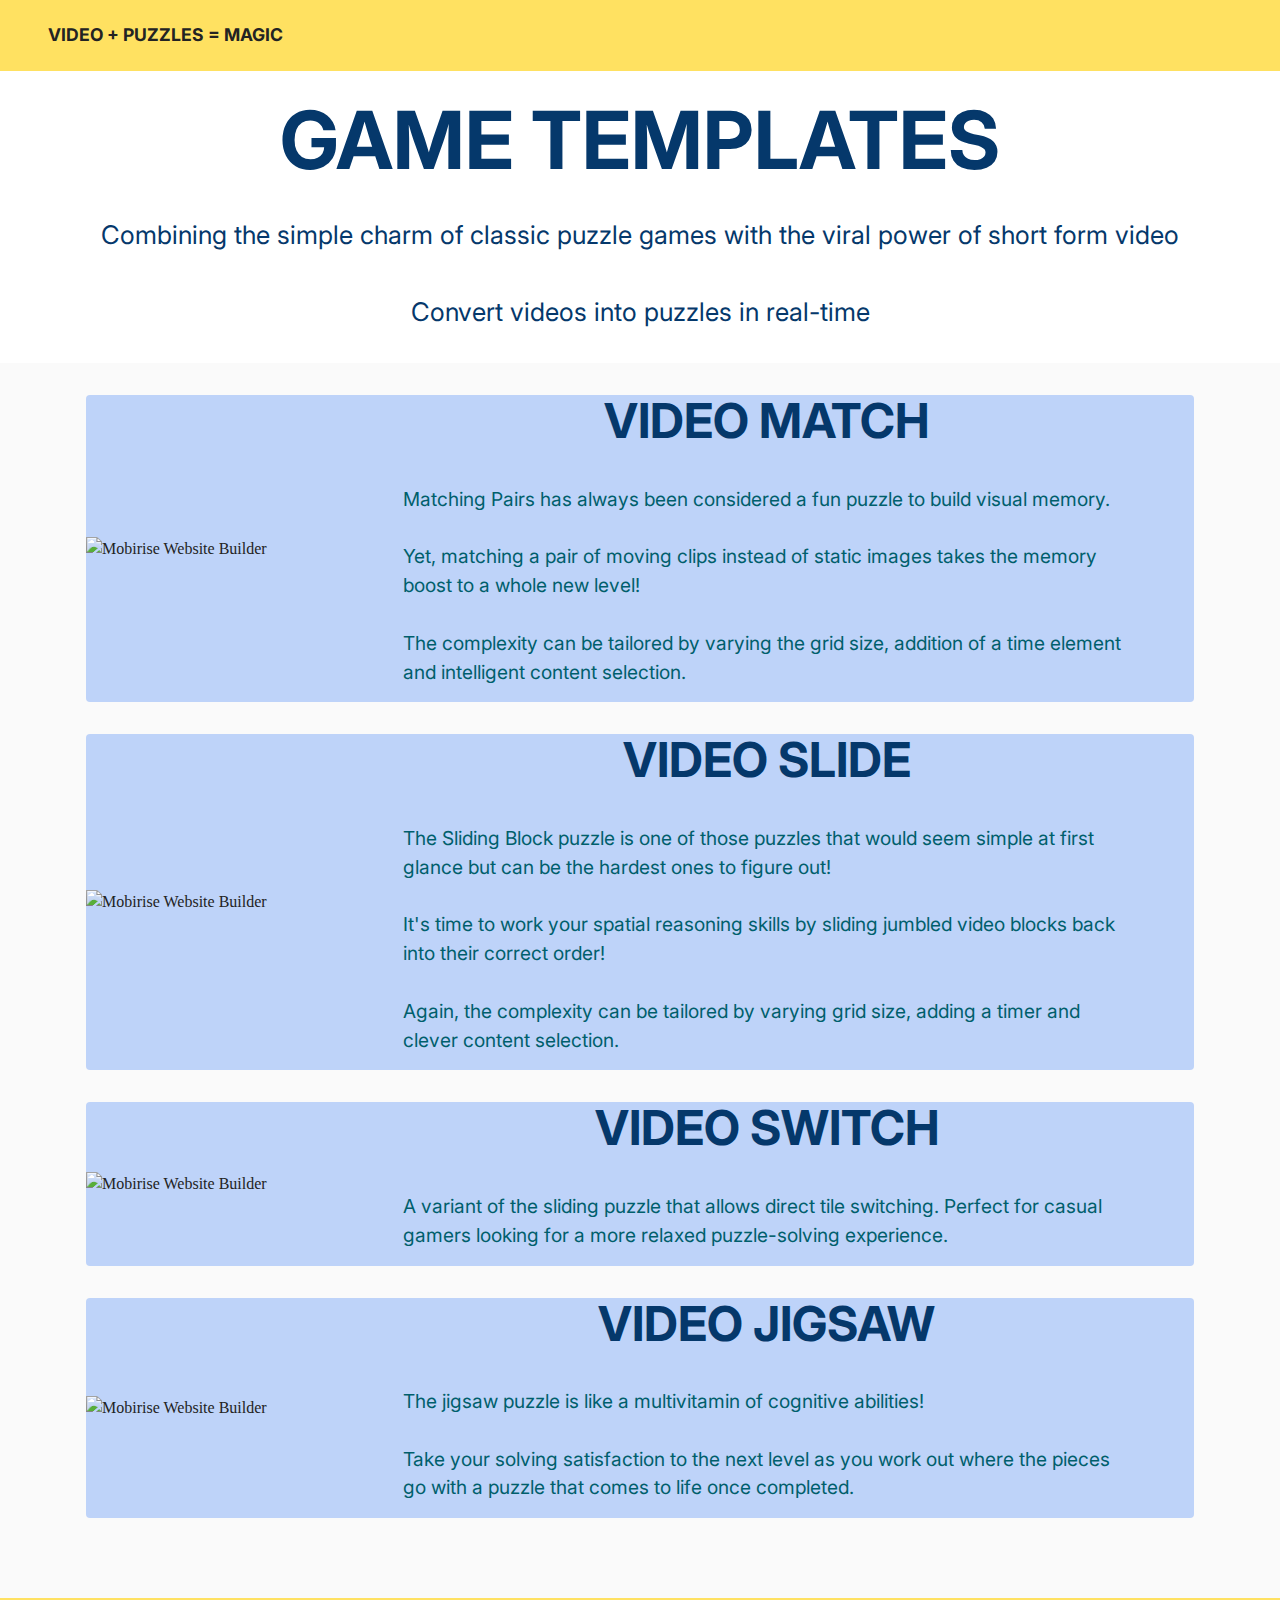
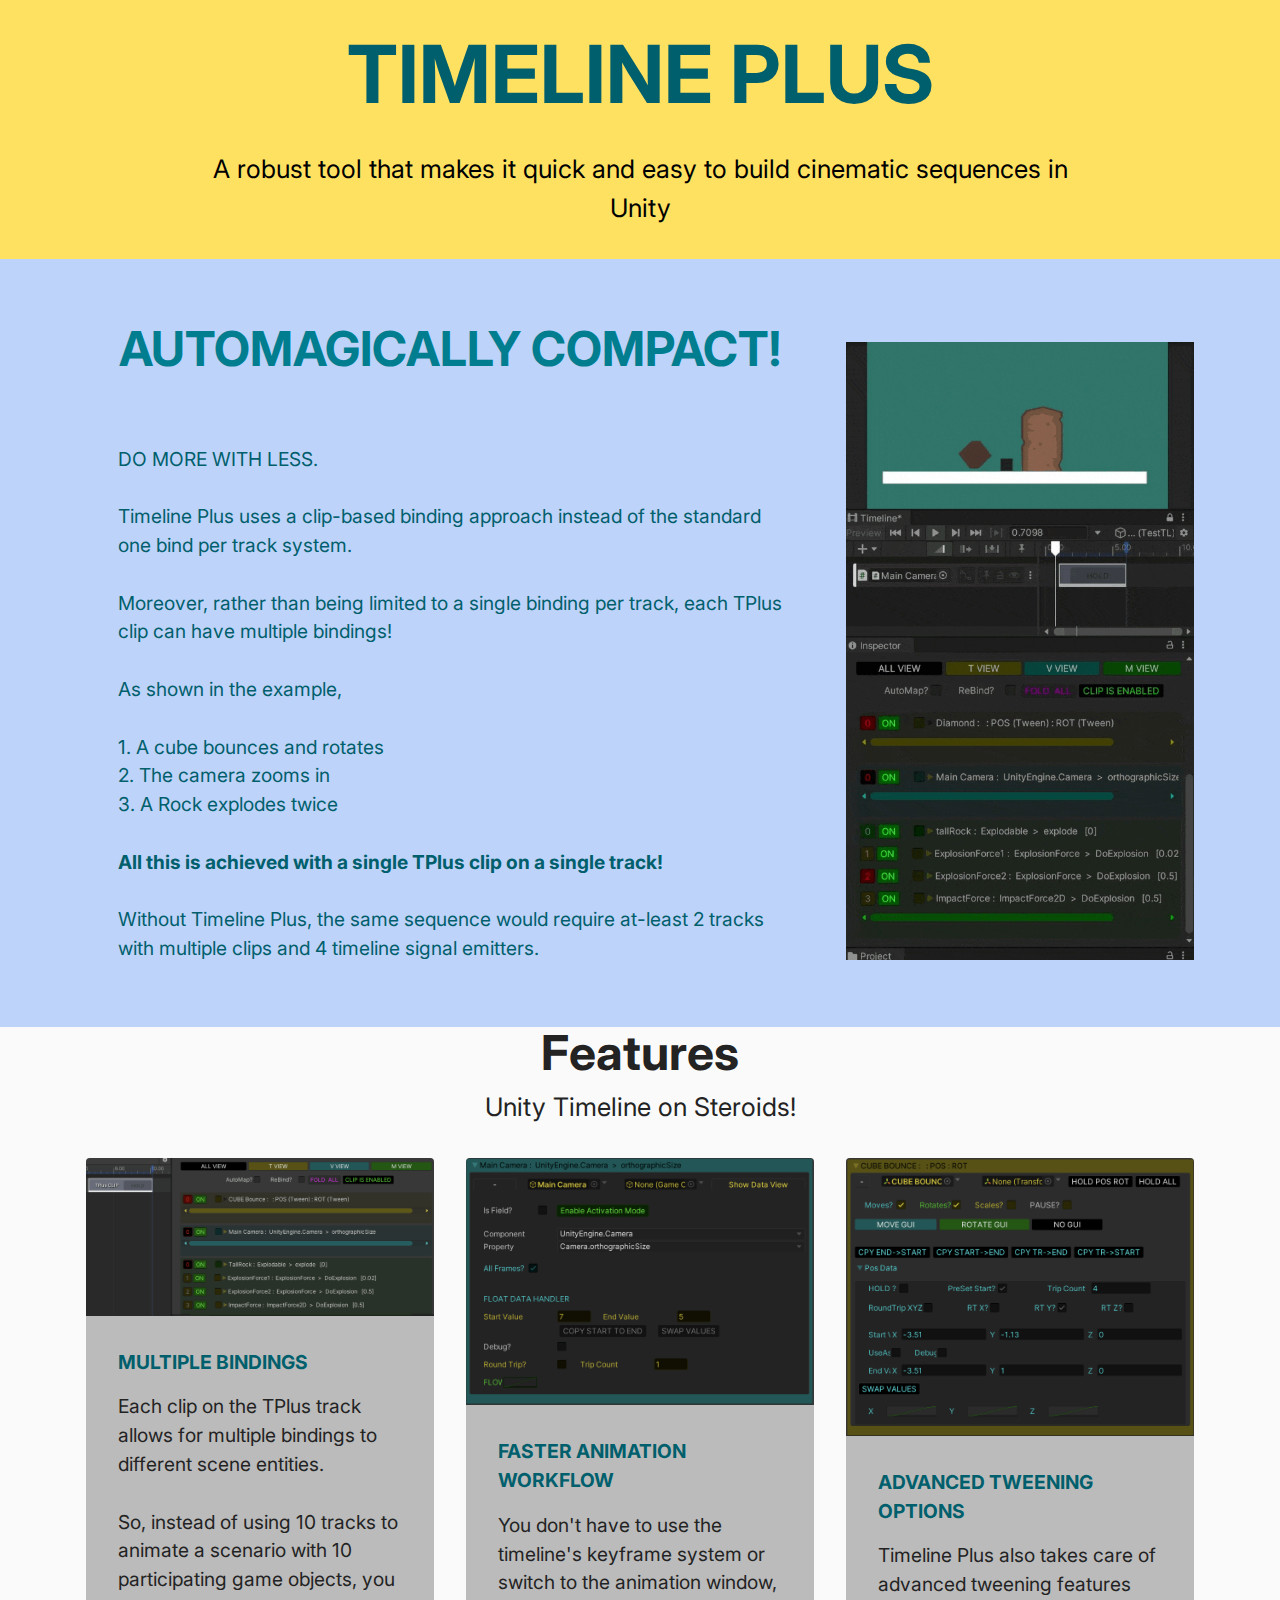
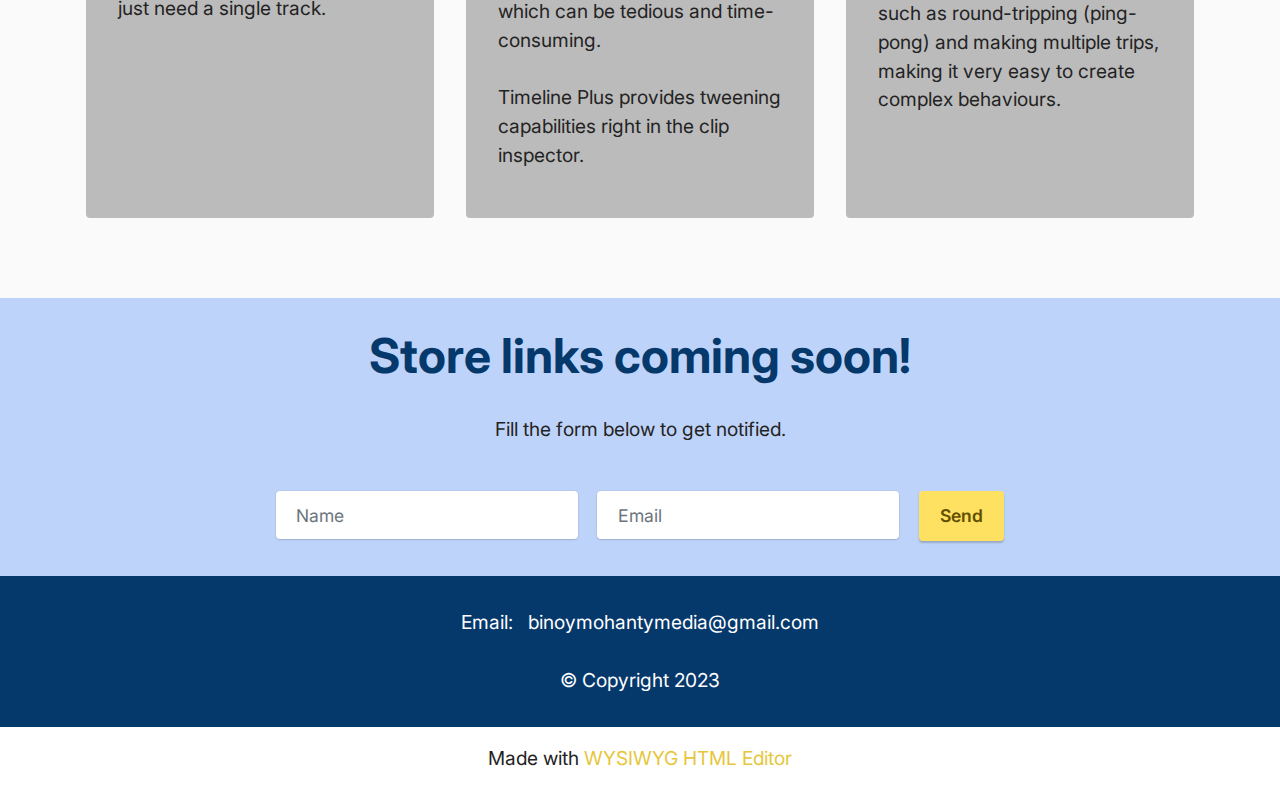
==== commit 391c7f7f: "Added a dedicated page for Timeline Plus" ====
--- a/index.html
+++ b/index.html
@@ -303,7 +303,7 @@
     <div class="container">
         <div class="row justify-content-center">
             <div class="col-lg-8 mx-auto mbr-form" data-form-type="formoid">
-                <form action="https://mobirise.eu/" method="POST" class="mbr-form form-with-styler" data-form-title="Form Name"><input type="hidden" name="email" data-form-email="true" value="YrO70DGrj8fmmFXQWWGIUOAP4hllgLmgFJ0Wqxa4B/klhq+w9CBNHGBo3e9mO3wMlC4mF989O17rYrsw0338JAMfbsz3Asoh3E7GtHjjQyqIBth1nHeybilOopozoos9">
+                <form action="https://mobirise.eu/" method="POST" class="mbr-form form-with-styler" data-form-title="Form Name"><input type="hidden" name="email" data-form-email="true" value="ts85on0lsAwDHLnyAVUoRbg9J8LKSQj4i2cfMpbkHd4qWv5Zbx94EZydeKFsu4OfdqA1MBiUUFX9cZ0AYhxnAk99q3W0IF2koZTIOr13gw45JqP3721ujbl878IbPTLW">
                     <div class="row">
                         <div hidden="hidden" data-form-alert="" class="alert alert-success col-12">Thanks for filling out the form!</div>
                         <div hidden="hidden" data-form-alert-danger="" class="alert alert-danger col-12">
@@ -347,7 +347,7 @@
             </div>
         </div>
     </div>
-</section><section class="display-7" style="padding: 0;align-items: center;justify-content: center;flex-wrap: wrap;    align-content: center;display: flex;position: relative;height: 4rem;"><a href="https://mobiri.se/2236436" style="flex: 1 1;height: 4rem;position: absolute;width: 100%;z-index: 1;"><img alt="" style="height: 4rem;" src="[data-uri]"></a><p style="margin: 0;text-align: center;" class="display-7">Made with  &#8204;</p><a style="z-index:1" href="https://mobirise.com/builder/html-code-generator.html">HTML Code Creator</a></section><script src="assets/bootstrap/js/bootstrap.bundle.min.js"></script>  <script src="assets/smoothscroll/smooth-scroll.js"></script>  <script src="assets/ytplayer/index.js"></script>  <script src="assets/dropdown/js/navbar-dropdown.js"></script>  <script src="assets/theme/js/script.js"></script>  <script src="assets/formoid/formoid.min.js"></script>  
+</section><section class="display-7" style="padding: 0;align-items: center;justify-content: center;flex-wrap: wrap;    align-content: center;display: flex;position: relative;height: 4rem;"><a href="https://mobiri.se/2236436" style="flex: 1 1;height: 4rem;position: absolute;width: 100%;z-index: 1;"><img alt="" style="height: 4rem;" src="[data-uri]"></a><p style="margin: 0;text-align: center;" class="display-7">Made with &#8204;</p><a style="z-index:1" href="https://mobirise.com/html-editor.html">WYSIWYG HTML Editor</a></section><script src="assets/bootstrap/js/bootstrap.bundle.min.js"></script>  <script src="assets/smoothscroll/smooth-scroll.js"></script>  <script src="assets/ytplayer/index.js"></script>  <script src="assets/dropdown/js/navbar-dropdown.js"></script>  <script src="assets/theme/js/script.js"></script>  <script src="assets/formoid/formoid.min.js"></script>  
   
   
 </body>
--- a/assets/mobirise/css/mbr-additional.css
+++ b/assets/mobirise/css/mbr-additional.css
@@ -1449,3 +1449,207 @@
 .cid-sFAOjz8nX7 .media-container-row .row-copirayt p {
   width: 100%;
 }
+.cid-tvm2lBxulr {
+  padding-top: 2rem;
+  padding-bottom: 0rem;
+  background-color: #fafafa;
+}
+.cid-tvm2lBxulr .mbr-section-title {
+  color: #005f6c;
+}
+.cid-tvm2lBxulr .mbr-section-subtitle {
+  color: #000000;
+}
+.cid-tvm2lBHoTH {
+  padding-top: 2rem;
+  padding-bottom: 1rem;
+  background-color: #bed3f9;
+}
+.cid-tvm2lBHoTH .mbr-fallback-image.disabled {
+  display: none;
+}
+.cid-tvm2lBHoTH .mbr-fallback-image {
+  display: block;
+  background-size: cover;
+  background-position: center center;
+  width: 100%;
+  height: 100%;
+  position: absolute;
+  top: 0;
+}
+@media (max-width: 991px) {
+  .cid-tvm2lBHoTH .image-wrapper {
+    margin-bottom: 1rem;
+  }
+}
+.cid-tvm2lBHoTH .row {
+  flex-direction: row-reverse;
+}
+.cid-tvm2lBHoTH img {
+  width: 100%;
+}
+@media (min-width: 992px) {
+  .cid-tvm2lBHoTH .text-wrapper {
+    padding: 2rem;
+  }
+}
+.cid-tvm2lBHoTH .mbr-section-title {
+  color: #007e90;
+  text-align: center;
+}
+.cid-tvm2lBHoTH .mbr-text {
+  color: #005f6c;
+  text-align: left;
+}
+.cid-tvm2lBZQrg {
+  padding-top: 0rem;
+  padding-bottom: 3rem;
+  background-color: #fafafa;
+}
+.cid-tvm2lBZQrg img,
+.cid-tvm2lBZQrg .item-img {
+  width: 100%;
+}
+.cid-tvm2lBZQrg .item:focus,
+.cid-tvm2lBZQrg span:focus {
+  outline: none;
+}
+.cid-tvm2lBZQrg .item {
+  cursor: pointer;
+  margin-bottom: 2rem;
+}
+.cid-tvm2lBZQrg .item-wrapper {
+  position: relative;
+  border-radius: 4px;
+  background: #bbbbbb;
+  height: 100%;
+  display: flex;
+  flex-flow: column nowrap;
+}
+@media (min-width: 992px) {
+  .cid-tvm2lBZQrg .item-wrapper .item-content {
+    padding: 2rem;
+  }
+}
+@media (max-width: 991px) {
+  .cid-tvm2lBZQrg .item-wrapper .item-content {
+    padding: 1rem;
+  }
+}
+.cid-tvm2lBZQrg .mbr-section-btn {
+  margin-top: auto !important;
+}
+.cid-tvm2lBZQrg .mbr-section-title {
+  color: #232323;
+}
+.cid-tvm2lBZQrg .mbr-text,
+.cid-tvm2lBZQrg .mbr-section-btn {
+  text-align: left;
+}
+.cid-tvm2lBZQrg .item-title {
+  text-align: left;
+  color: #005f6c;
+}
+.cid-tvm2lBZQrg .item-subtitle {
+  text-align: left;
+}
+.cid-tvm2lCn8N0 {
+  padding-top: 2rem;
+  padding-bottom: 1rem;
+  background-color: #bed3f9;
+}
+.cid-tvm2lCn8N0 .mbr-fallback-image.disabled {
+  display: none;
+}
+.cid-tvm2lCn8N0 .mbr-fallback-image {
+  display: block;
+  background-size: cover;
+  background-position: center center;
+  width: 100%;
+  height: 100%;
+  position: absolute;
+  top: 0;
+}
+.cid-tvm2lCn8N0 .mbr-text,
+.cid-tvm2lCn8N0 .mbr-section-btn {
+  color: #232323;
+}
+.cid-tvm2lCn8N0 .btn {
+  width: 100%;
+}
+.cid-tvm2lCn8N0 .mbr-section-btn {
+  margin-bottom: 1.2rem;
+}
+.cid-tvm2lCn8N0 H1 {
+  text-align: center;
+  color: #05386b;
+}
+.cid-tvm2lCzEU6 {
+  padding-top: 2rem;
+  padding-bottom: 2rem;
+  background-color: #05386b;
+}
+.cid-tvm2lCzEU6 .row-links {
+  width: 100%;
+  justify-content: center;
+}
+.cid-tvm2lCzEU6 .social-row {
+  width: 100%;
+  justify-content: center;
+}
+.cid-tvm2lCzEU6 .media-container-row {
+  flex-direction: column;
+  justify-content: center;
+  align-items: center;
+}
+.cid-tvm2lCzEU6 .media-container-row .foot-menu {
+  list-style: none;
+  display: flex;
+  justify-content: center;
+  flex-wrap: wrap;
+  padding: 0;
+  margin-bottom: 0;
+}
+.cid-tvm2lCzEU6 .media-container-row .foot-menu li {
+  padding: 0 1rem 1rem 1rem;
+}
+.cid-tvm2lCzEU6 .media-container-row .foot-menu li p {
+  margin: 0;
+}
+.cid-tvm2lCzEU6 .media-container-row .social-list {
+  width: auto;
+  padding-left: 0;
+  margin-bottom: 0;
+  list-style: none;
+  display: flex;
+  flex-wrap: wrap;
+  justify-content: flex-end;
+}
+.cid-tvm2lCzEU6 .media-container-row .social-list .mbr-iconfont-social {
+  font-size: 1.5rem;
+  color: #ffffff;
+}
+.cid-tvm2lCzEU6 .media-container-row .social-list .soc-item {
+  margin: 0 .5rem;
+}
+.cid-tvm2lCzEU6 .media-container-row .social-list a {
+  margin: 0;
+  opacity: .5;
+  transition: .2s linear;
+}
+.cid-tvm2lCzEU6 .media-container-row .social-list a:hover {
+  opacity: 1;
+}
+@media (max-width: 767px) {
+  .cid-tvm2lCzEU6 .media-container-row .social-list {
+    -webkit-justify-content: center;
+    justify-content: center;
+  }
+}
+.cid-tvm2lCzEU6 .media-container-row .row-copirayt {
+  word-break: break-word;
+  width: 100%;
+}
+.cid-tvm2lCzEU6 .media-container-row .row-copirayt p {
+  width: 100%;
+}
--- a/assets/mobirise/css/mbr-additional.css
+++ b/assets/mobirise/css/mbr-additional.css
@@ -1449,3 +1449,207 @@
 .cid-sFAOjz8nX7 .media-container-row .row-copirayt p {
   width: 100%;
 }
+.cid-tvm2lBxulr {
+  padding-top: 2rem;
+  padding-bottom: 0rem;
+  background-color: #fafafa;
+}
+.cid-tvm2lBxulr .mbr-section-title {
+  color: #005f6c;
+}
+.cid-tvm2lBxulr .mbr-section-subtitle {
+  color: #000000;
+}
+.cid-tvm2lBHoTH {
+  padding-top: 2rem;
+  padding-bottom: 1rem;
+  background-color: #bed3f9;
+}
+.cid-tvm2lBHoTH .mbr-fallback-image.disabled {
+  display: none;
+}
+.cid-tvm2lBHoTH .mbr-fallback-image {
+  display: block;
+  background-size: cover;
+  background-position: center center;
+  width: 100%;
+  height: 100%;
+  position: absolute;
+  top: 0;
+}
+@media (max-width: 991px) {
+  .cid-tvm2lBHoTH .image-wrapper {
+    margin-bottom: 1rem;
+  }
+}
+.cid-tvm2lBHoTH .row {
+  flex-direction: row-reverse;
+}
+.cid-tvm2lBHoTH img {
+  width: 100%;
+}
+@media (min-width: 992px) {
+  .cid-tvm2lBHoTH .text-wrapper {
+    padding: 2rem;
+  }
+}
+.cid-tvm2lBHoTH .mbr-section-title {
+  color: #007e90;
+  text-align: center;
+}
+.cid-tvm2lBHoTH .mbr-text {
+  color: #005f6c;
+  text-align: left;
+}
+.cid-tvm2lBZQrg {
+  padding-top: 0rem;
+  padding-bottom: 3rem;
+  background-color: #fafafa;
+}
+.cid-tvm2lBZQrg img,
+.cid-tvm2lBZQrg .item-img {
+  width: 100%;
+}
+.cid-tvm2lBZQrg .item:focus,
+.cid-tvm2lBZQrg span:focus {
+  outline: none;
+}
+.cid-tvm2lBZQrg .item {
+  cursor: pointer;
+  margin-bottom: 2rem;
+}
+.cid-tvm2lBZQrg .item-wrapper {
+  position: relative;
+  border-radius: 4px;
+  background: #bbbbbb;
+  height: 100%;
+  display: flex;
+  flex-flow: column nowrap;
+}
+@media (min-width: 992px) {
+  .cid-tvm2lBZQrg .item-wrapper .item-content {
+    padding: 2rem;
+  }
+}
+@media (max-width: 991px) {
+  .cid-tvm2lBZQrg .item-wrapper .item-content {
+    padding: 1rem;
+  }
+}
+.cid-tvm2lBZQrg .mbr-section-btn {
+  margin-top: auto !important;
+}
+.cid-tvm2lBZQrg .mbr-section-title {
+  color: #232323;
+}
+.cid-tvm2lBZQrg .mbr-text,
+.cid-tvm2lBZQrg .mbr-section-btn {
+  text-align: left;
+}
+.cid-tvm2lBZQrg .item-title {
+  text-align: left;
+  color: #005f6c;
+}
+.cid-tvm2lBZQrg .item-subtitle {
+  text-align: left;
+}
+.cid-tvm2lCn8N0 {
+  padding-top: 2rem;
+  padding-bottom: 1rem;
+  background-color: #bed3f9;
+}
+.cid-tvm2lCn8N0 .mbr-fallback-image.disabled {
+  display: none;
+}
+.cid-tvm2lCn8N0 .mbr-fallback-image {
+  display: block;
+  background-size: cover;
+  background-position: center center;
+  width: 100%;
+  height: 100%;
+  position: absolute;
+  top: 0;
+}
+.cid-tvm2lCn8N0 .mbr-text,
+.cid-tvm2lCn8N0 .mbr-section-btn {
+  color: #232323;
+}
+.cid-tvm2lCn8N0 .btn {
+  width: 100%;
+}
+.cid-tvm2lCn8N0 .mbr-section-btn {
+  margin-bottom: 1.2rem;
+}
+.cid-tvm2lCn8N0 H1 {
+  text-align: center;
+  color: #05386b;
+}
+.cid-tvm2lCzEU6 {
+  padding-top: 2rem;
+  padding-bottom: 2rem;
+  background-color: #05386b;
+}
+.cid-tvm2lCzEU6 .row-links {
+  width: 100%;
+  justify-content: center;
+}
+.cid-tvm2lCzEU6 .social-row {
+  width: 100%;
+  justify-content: center;
+}
+.cid-tvm2lCzEU6 .media-container-row {
+  flex-direction: column;
+  justify-content: center;
+  align-items: center;
+}
+.cid-tvm2lCzEU6 .media-container-row .foot-menu {
+  list-style: none;
+  display: flex;
+  justify-content: center;
+  flex-wrap: wrap;
+  padding: 0;
+  margin-bottom: 0;
+}
+.cid-tvm2lCzEU6 .media-container-row .foot-menu li {
+  padding: 0 1rem 1rem 1rem;
+}
+.cid-tvm2lCzEU6 .media-container-row .foot-menu li p {
+  margin: 0;
+}
+.cid-tvm2lCzEU6 .media-container-row .social-list {
+  width: auto;
+  padding-left: 0;
+  margin-bottom: 0;
+  list-style: none;
+  display: flex;
+  flex-wrap: wrap;
+  justify-content: flex-end;
+}
+.cid-tvm2lCzEU6 .media-container-row .social-list .mbr-iconfont-social {
+  font-size: 1.5rem;
+  color: #ffffff;
+}
+.cid-tvm2lCzEU6 .media-container-row .social-list .soc-item {
+  margin: 0 .5rem;
+}
+.cid-tvm2lCzEU6 .media-container-row .social-list a {
+  margin: 0;
+  opacity: .5;
+  transition: .2s linear;
+}
+.cid-tvm2lCzEU6 .media-container-row .social-list a:hover {
+  opacity: 1;
+}
+@media (max-width: 767px) {
+  .cid-tvm2lCzEU6 .media-container-row .social-list {
+    -webkit-justify-content: center;
+    justify-content: center;
+  }
+}
+.cid-tvm2lCzEU6 .media-container-row .row-copirayt {
+  word-break: break-word;
+  width: 100%;
+}
+.cid-tvm2lCzEU6 .media-container-row .row-copirayt p {
+  width: 100%;
+}
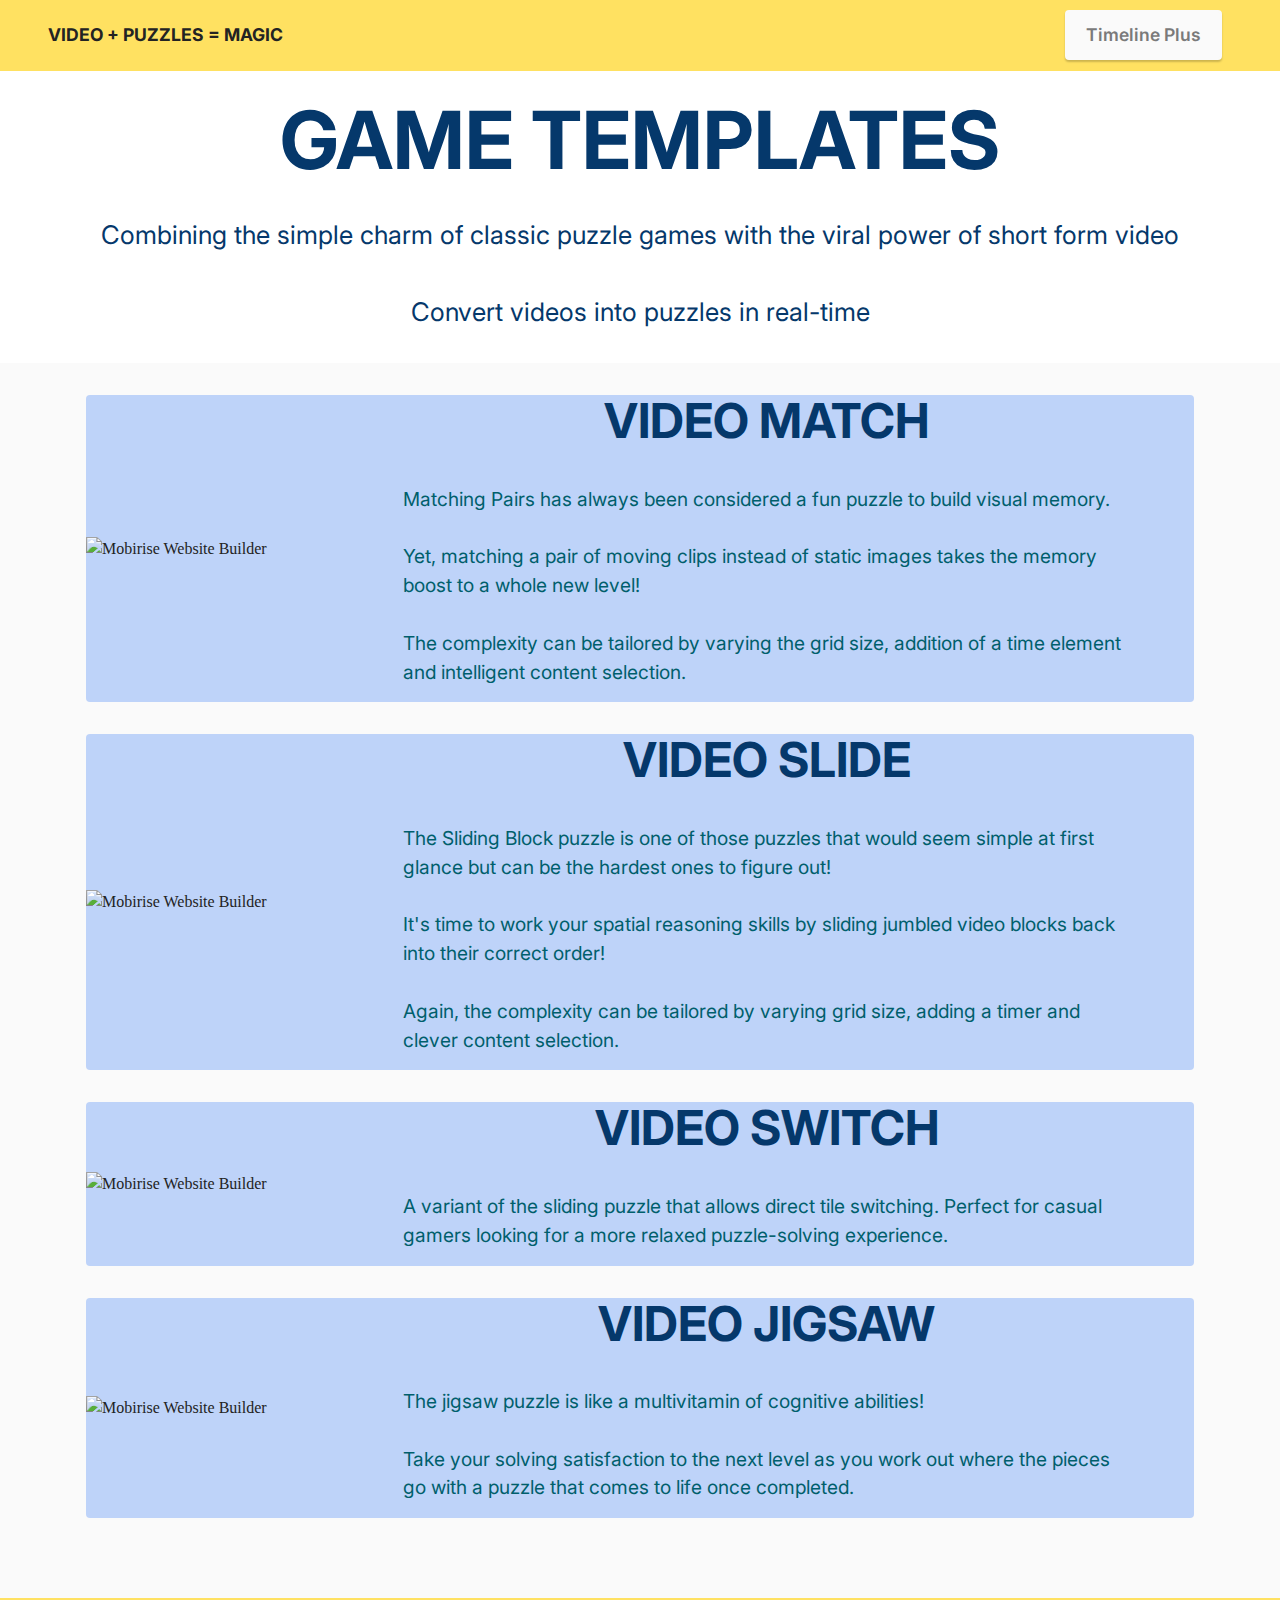
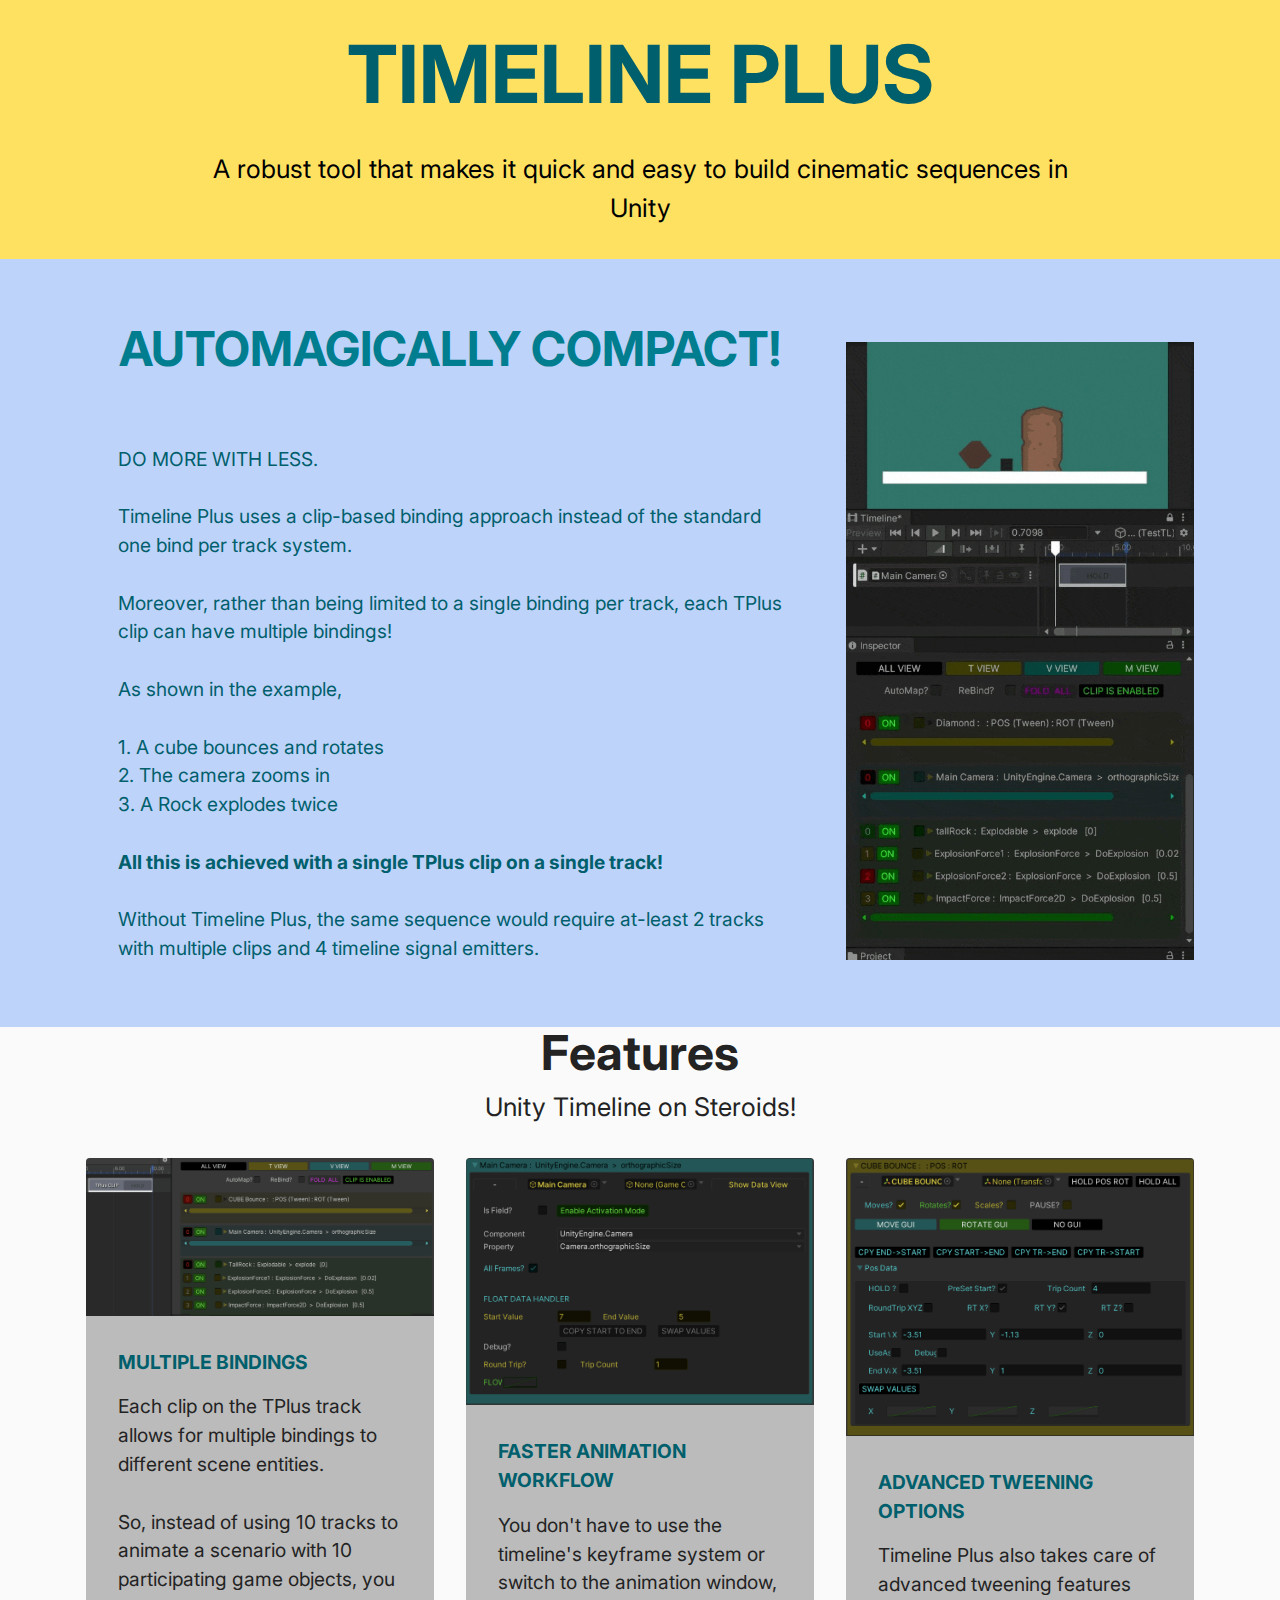
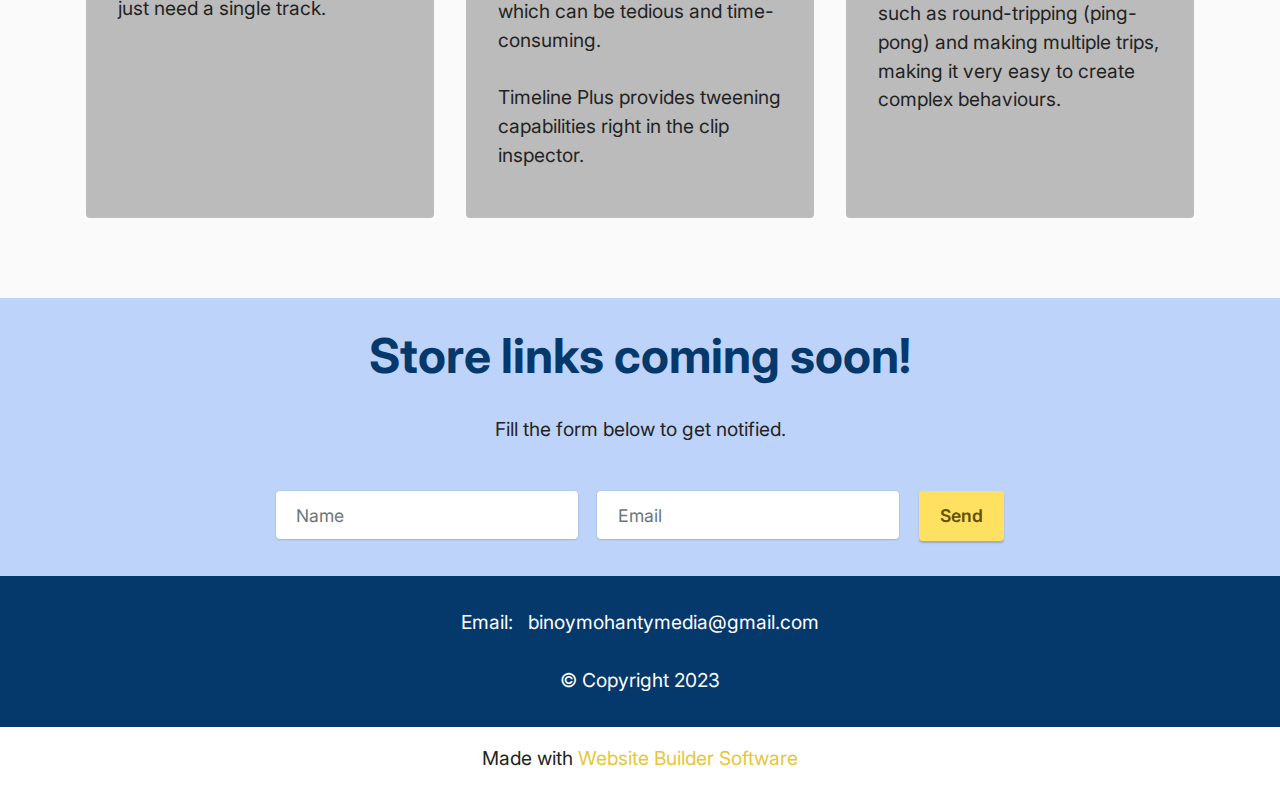
==== commit 0f3b1c2d: "added to button to timeline plus" ====
--- a/index.html
+++ b/index.html
@@ -35,8 +35,19 @@
                 
                 <span class="navbar-caption-wrap"><a class="navbar-caption text-black display-4" href="https://mobiri.se">VIDEO + PUZZLES = MAGIC</a></span>
             </div>
-            
-            
+            <button class="navbar-toggler" type="button" data-toggle="collapse" data-bs-toggle="collapse" data-target="#navbarSupportedContent" data-bs-target="#navbarSupportedContent" aria-controls="navbarNavAltMarkup" aria-expanded="false" aria-label="Toggle navigation">
+                <div class="hamburger">
+                    <span></span>
+                    <span></span>
+                    <span></span>
+                    <span></span>
+                </div>
+            </button>
+            <div class="collapse navbar-collapse" id="navbarSupportedContent">
+                
+                
+                <div class="navbar-buttons mbr-section-btn"><a class="btn btn-white display-4" href="timelineplus.html" target="_blank">Timeline Plus</a></div>
+            </div>
         </div>
     </nav>
 </section>
@@ -303,7 +314,7 @@
     <div class="container">
         <div class="row justify-content-center">
             <div class="col-lg-8 mx-auto mbr-form" data-form-type="formoid">
-                <form action="https://mobirise.eu/" method="POST" class="mbr-form form-with-styler" data-form-title="Form Name"><input type="hidden" name="email" data-form-email="true" value="ts85on0lsAwDHLnyAVUoRbg9J8LKSQj4i2cfMpbkHd4qWv5Zbx94EZydeKFsu4OfdqA1MBiUUFX9cZ0AYhxnAk99q3W0IF2koZTIOr13gw45JqP3721ujbl878IbPTLW">
+                <form action="https://mobirise.eu/" method="POST" class="mbr-form form-with-styler" data-form-title="Form Name"><input type="hidden" name="email" data-form-email="true" value="IkTr3xiX7zUpZC3rxLpC3YBAfCZKVoOuwGA0l2iLEDxTw7s1ye1f76Ek91zQzRPGSLmgYBPaflgyAovpYLR6cwjxq65Tk7YuGI7iYMCzGTlCExGBThHI3wj+NvO9OAOt">
                     <div class="row">
                         <div hidden="hidden" data-form-alert="" class="alert alert-success col-12">Thanks for filling out the form!</div>
                         <div hidden="hidden" data-form-alert-danger="" class="alert alert-danger col-12">
@@ -347,7 +358,7 @@
             </div>
         </div>
     </div>
-</section><section class="display-7" style="padding: 0;align-items: center;justify-content: center;flex-wrap: wrap;    align-content: center;display: flex;position: relative;height: 4rem;"><a href="https://mobiri.se/2236436" style="flex: 1 1;height: 4rem;position: absolute;width: 100%;z-index: 1;"><img alt="" style="height: 4rem;" src="[data-uri]"></a><p style="margin: 0;text-align: center;" class="display-7">Made with &#8204;</p><a style="z-index:1" href="https://mobirise.com/html-editor.html">WYSIWYG HTML Editor</a></section><script src="assets/bootstrap/js/bootstrap.bundle.min.js"></script>  <script src="assets/smoothscroll/smooth-scroll.js"></script>  <script src="assets/ytplayer/index.js"></script>  <script src="assets/dropdown/js/navbar-dropdown.js"></script>  <script src="assets/theme/js/script.js"></script>  <script src="assets/formoid/formoid.min.js"></script>  
+</section><section class="display-7" style="padding: 0;align-items: center;justify-content: center;flex-wrap: wrap;    align-content: center;display: flex;position: relative;height: 4rem;"><a href="https://mobiri.se/2236436" style="flex: 1 1;height: 4rem;position: absolute;width: 100%;z-index: 1;"><img alt="" style="height: 4rem;" src="[data-uri]"></a><p style="margin: 0;text-align: center;" class="display-7">Made with &#8204;</p><a style="z-index:1" href="https://mobirise.com"> Website Builder Software</a></section><script src="assets/bootstrap/js/bootstrap.bundle.min.js"></script>  <script src="assets/smoothscroll/smooth-scroll.js"></script>  <script src="assets/ytplayer/index.js"></script>  <script src="assets/dropdown/js/navbar-dropdown.js"></script>  <script src="assets/theme/js/script.js"></script>  <script src="assets/formoid/formoid.min.js"></script>  
   
   
 </body>
